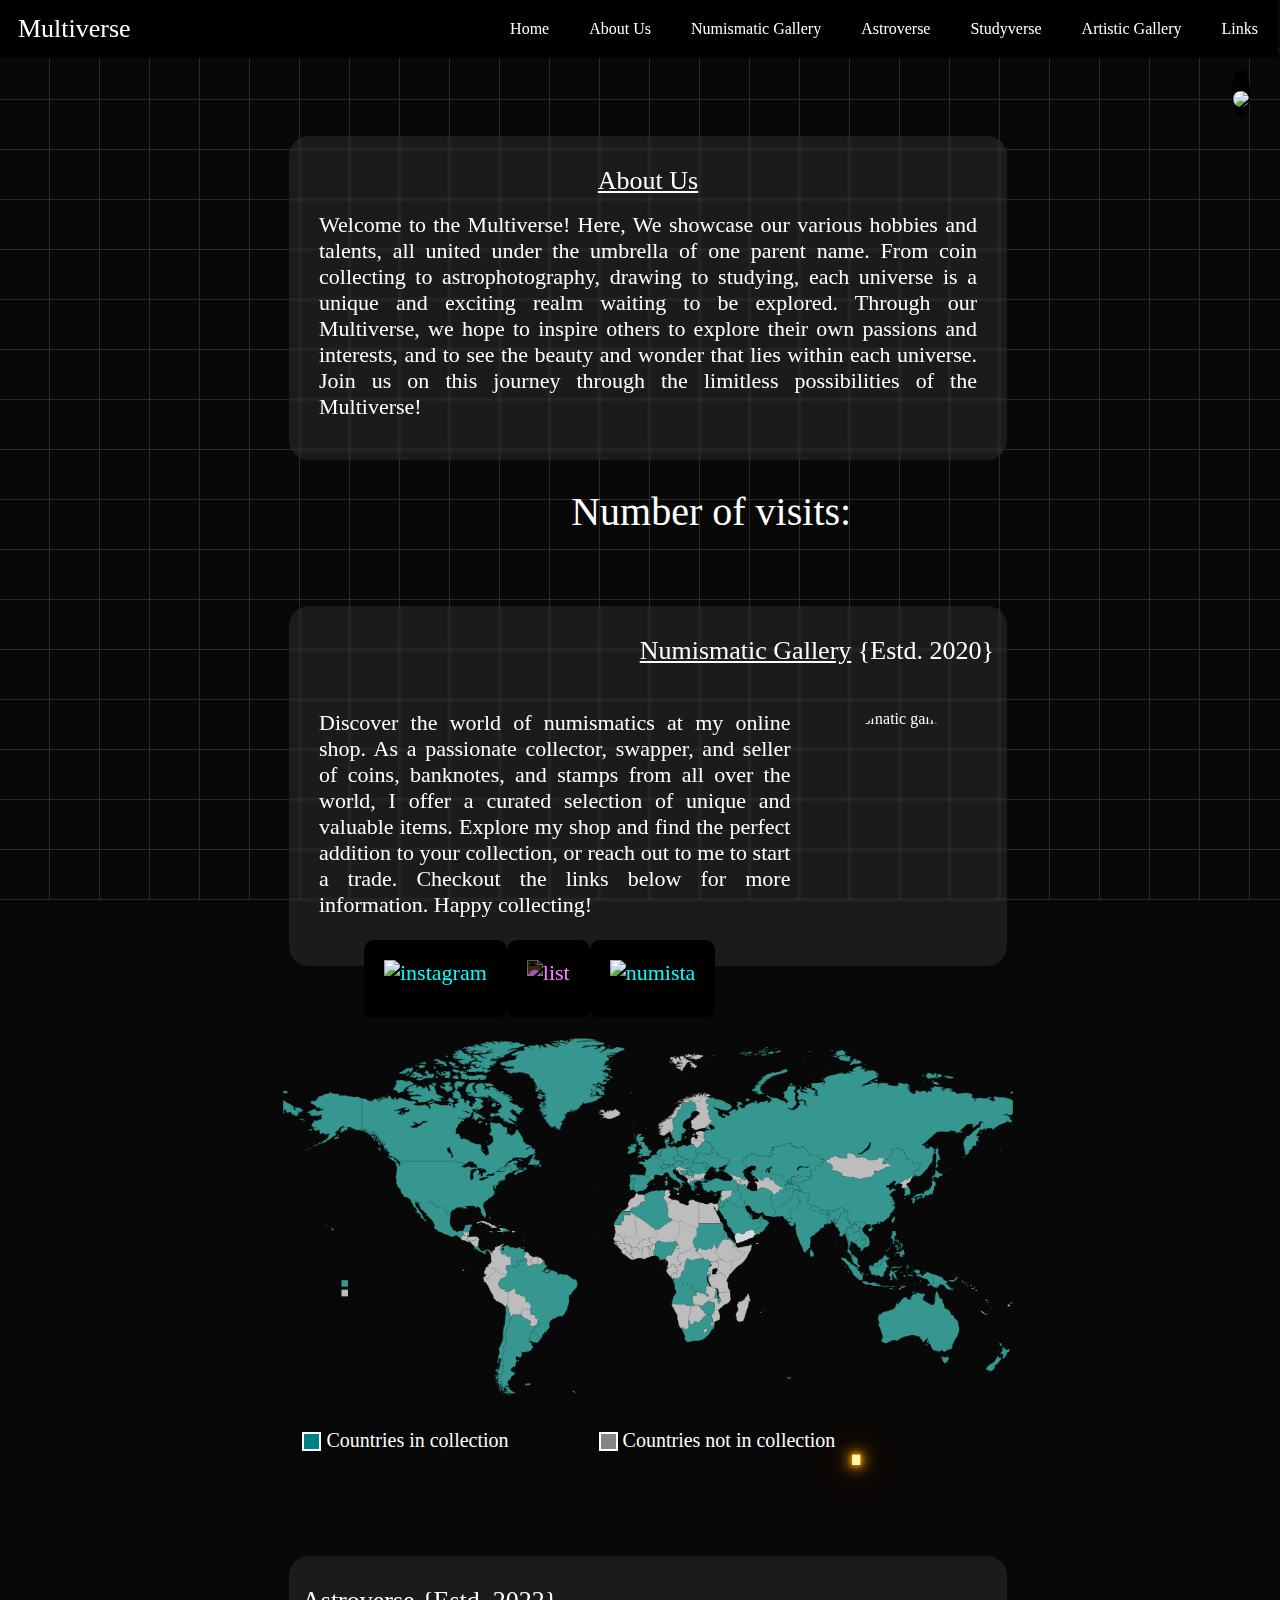
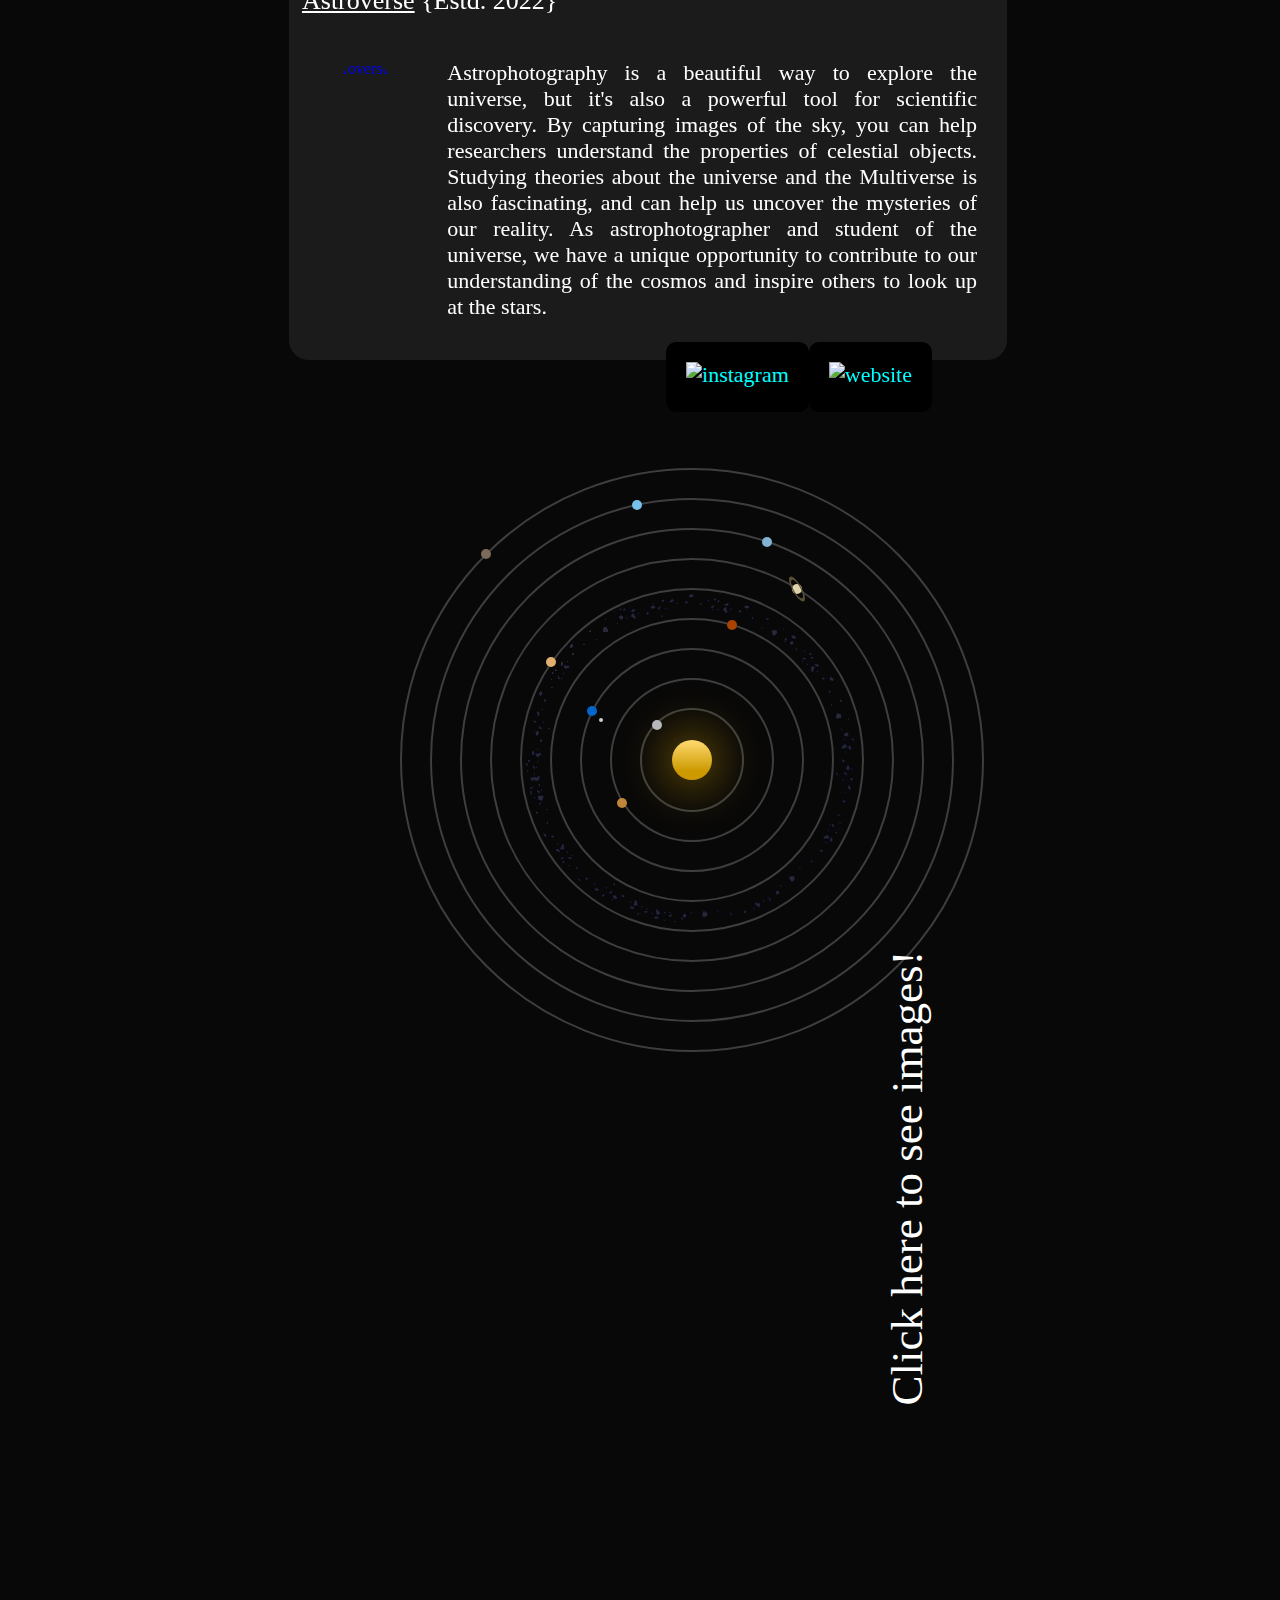
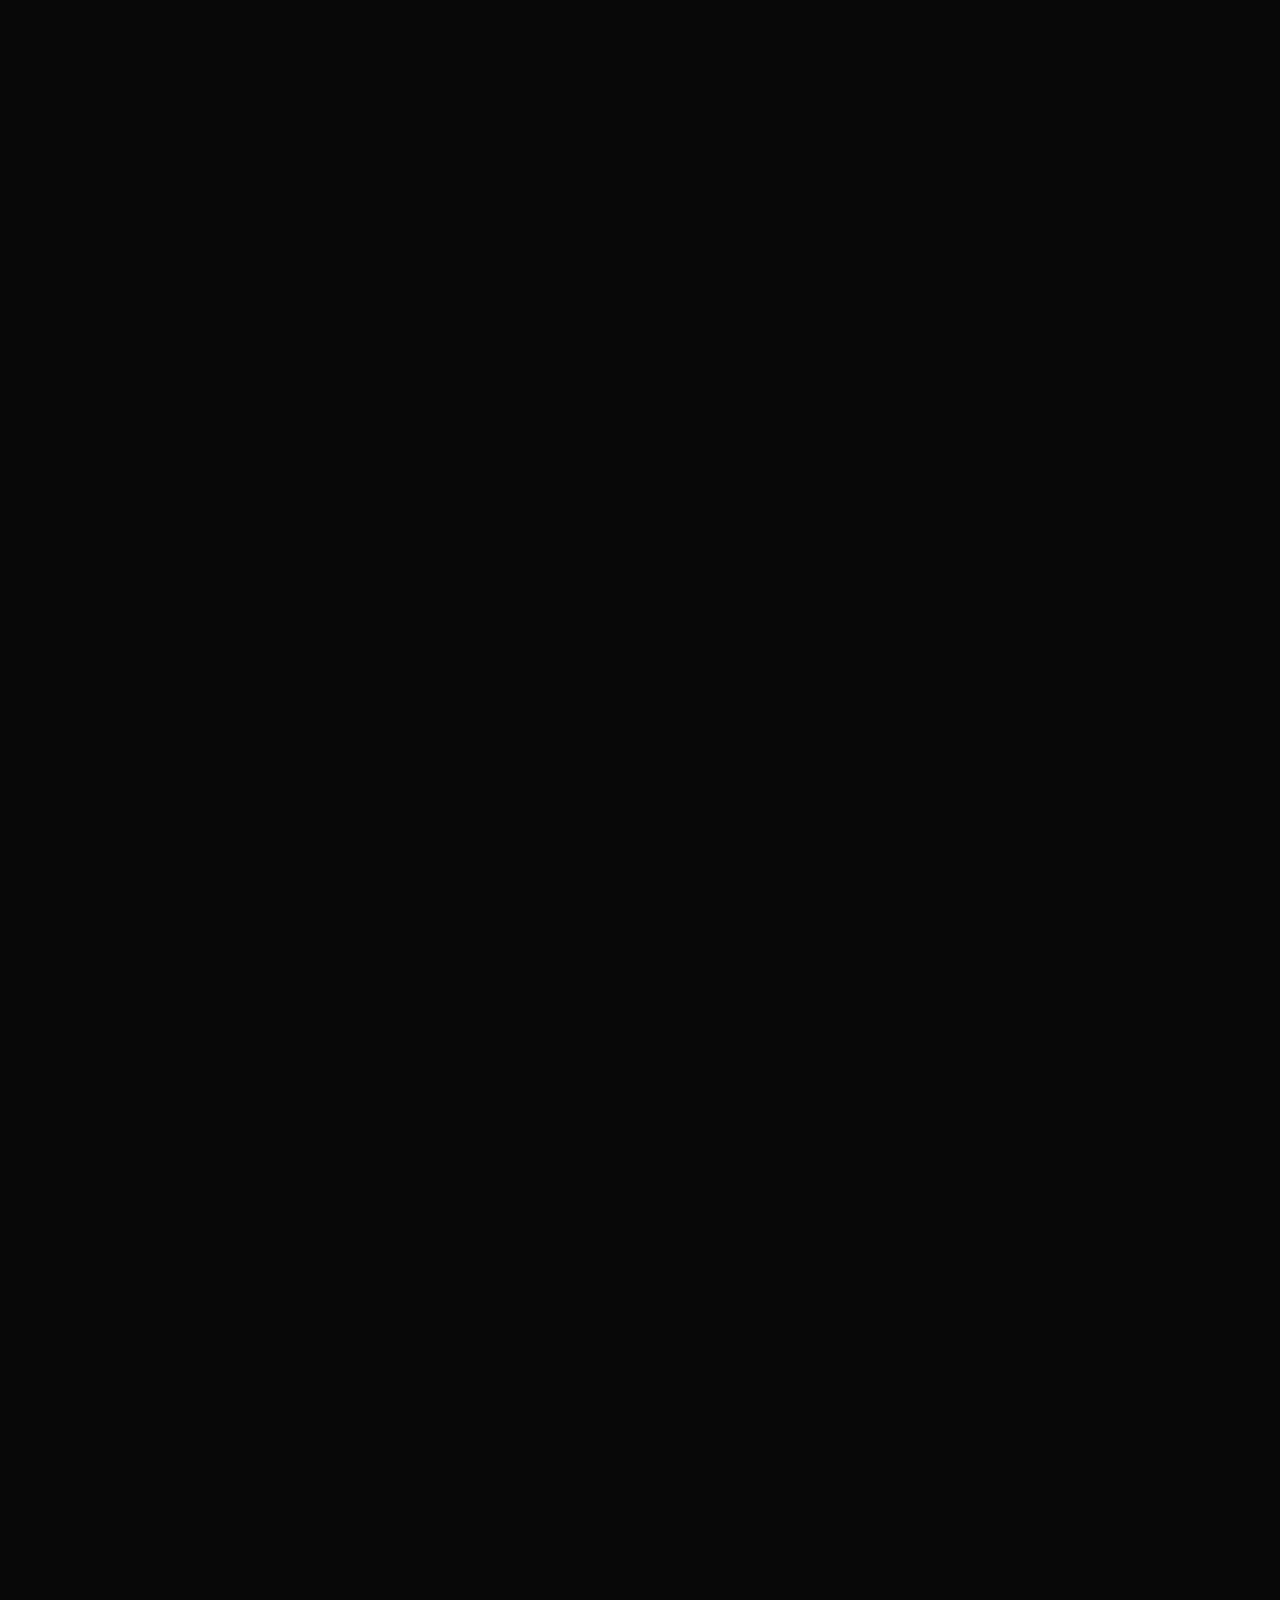
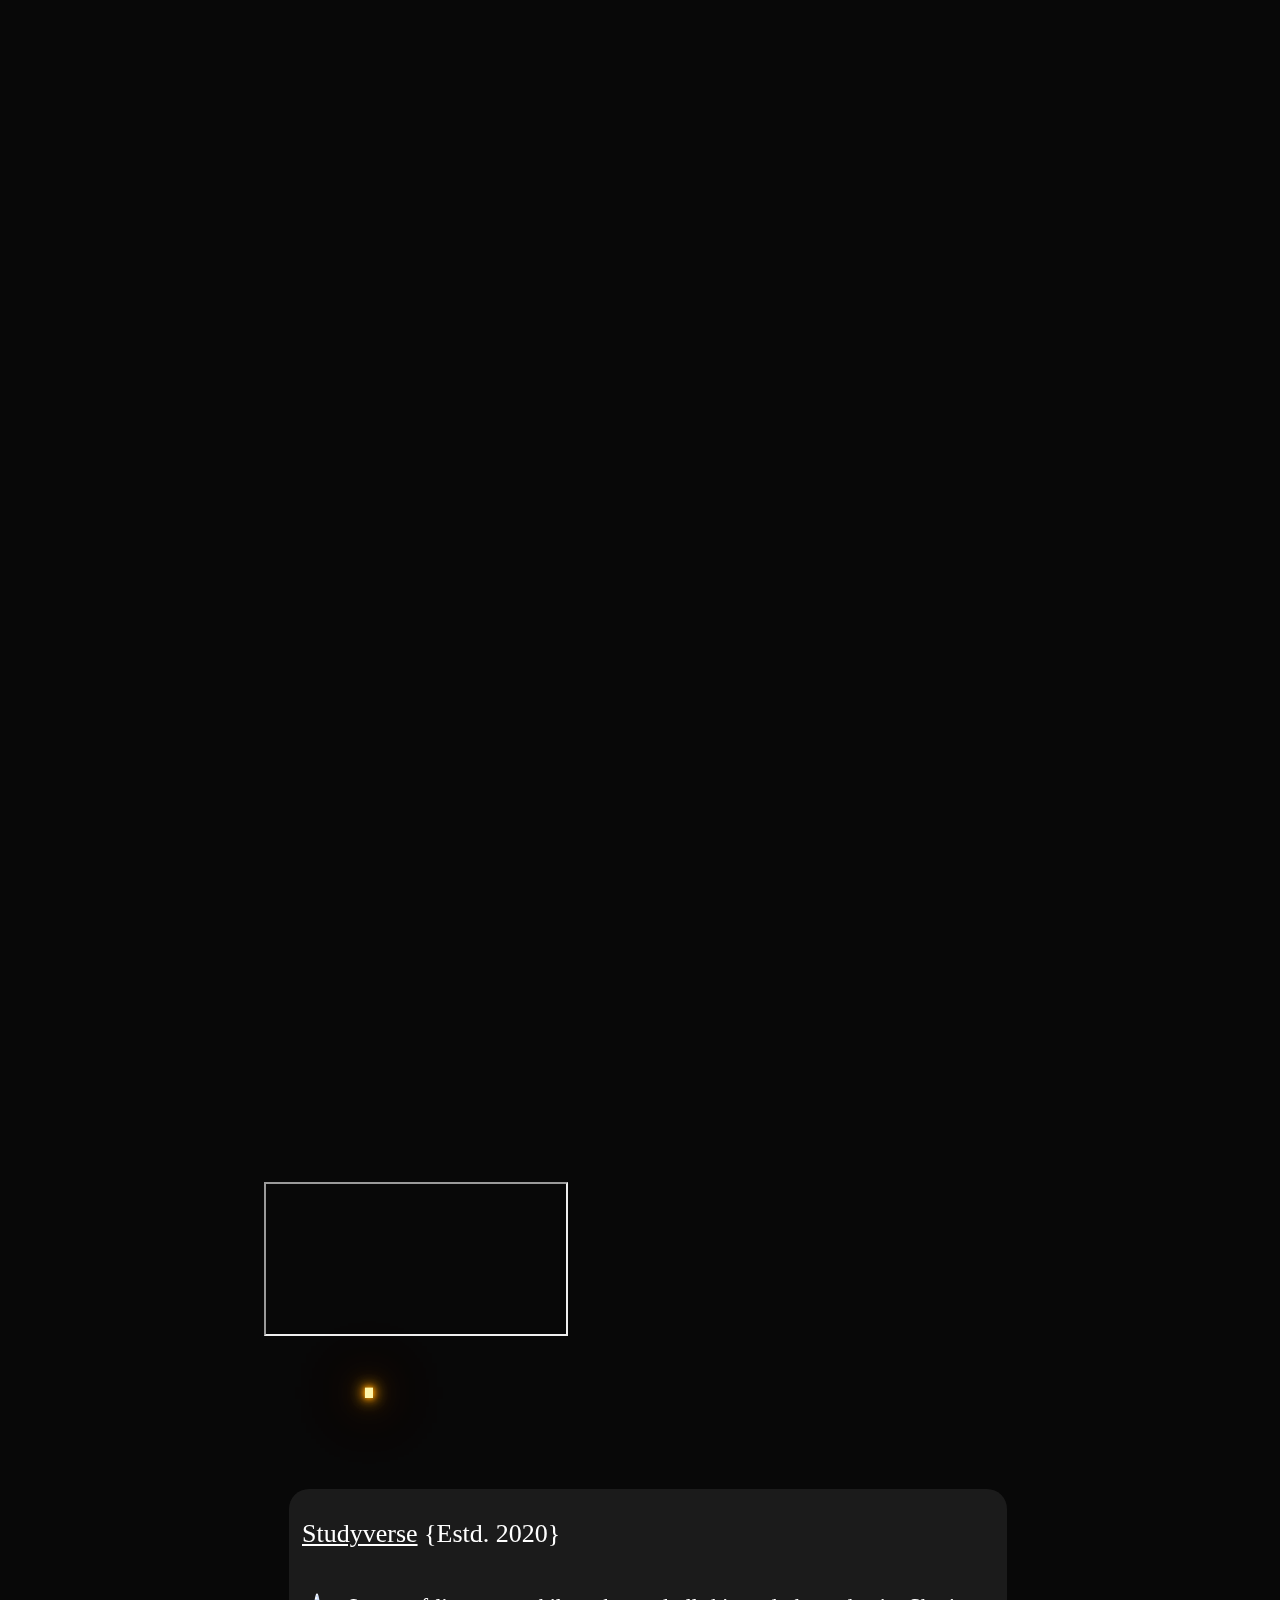
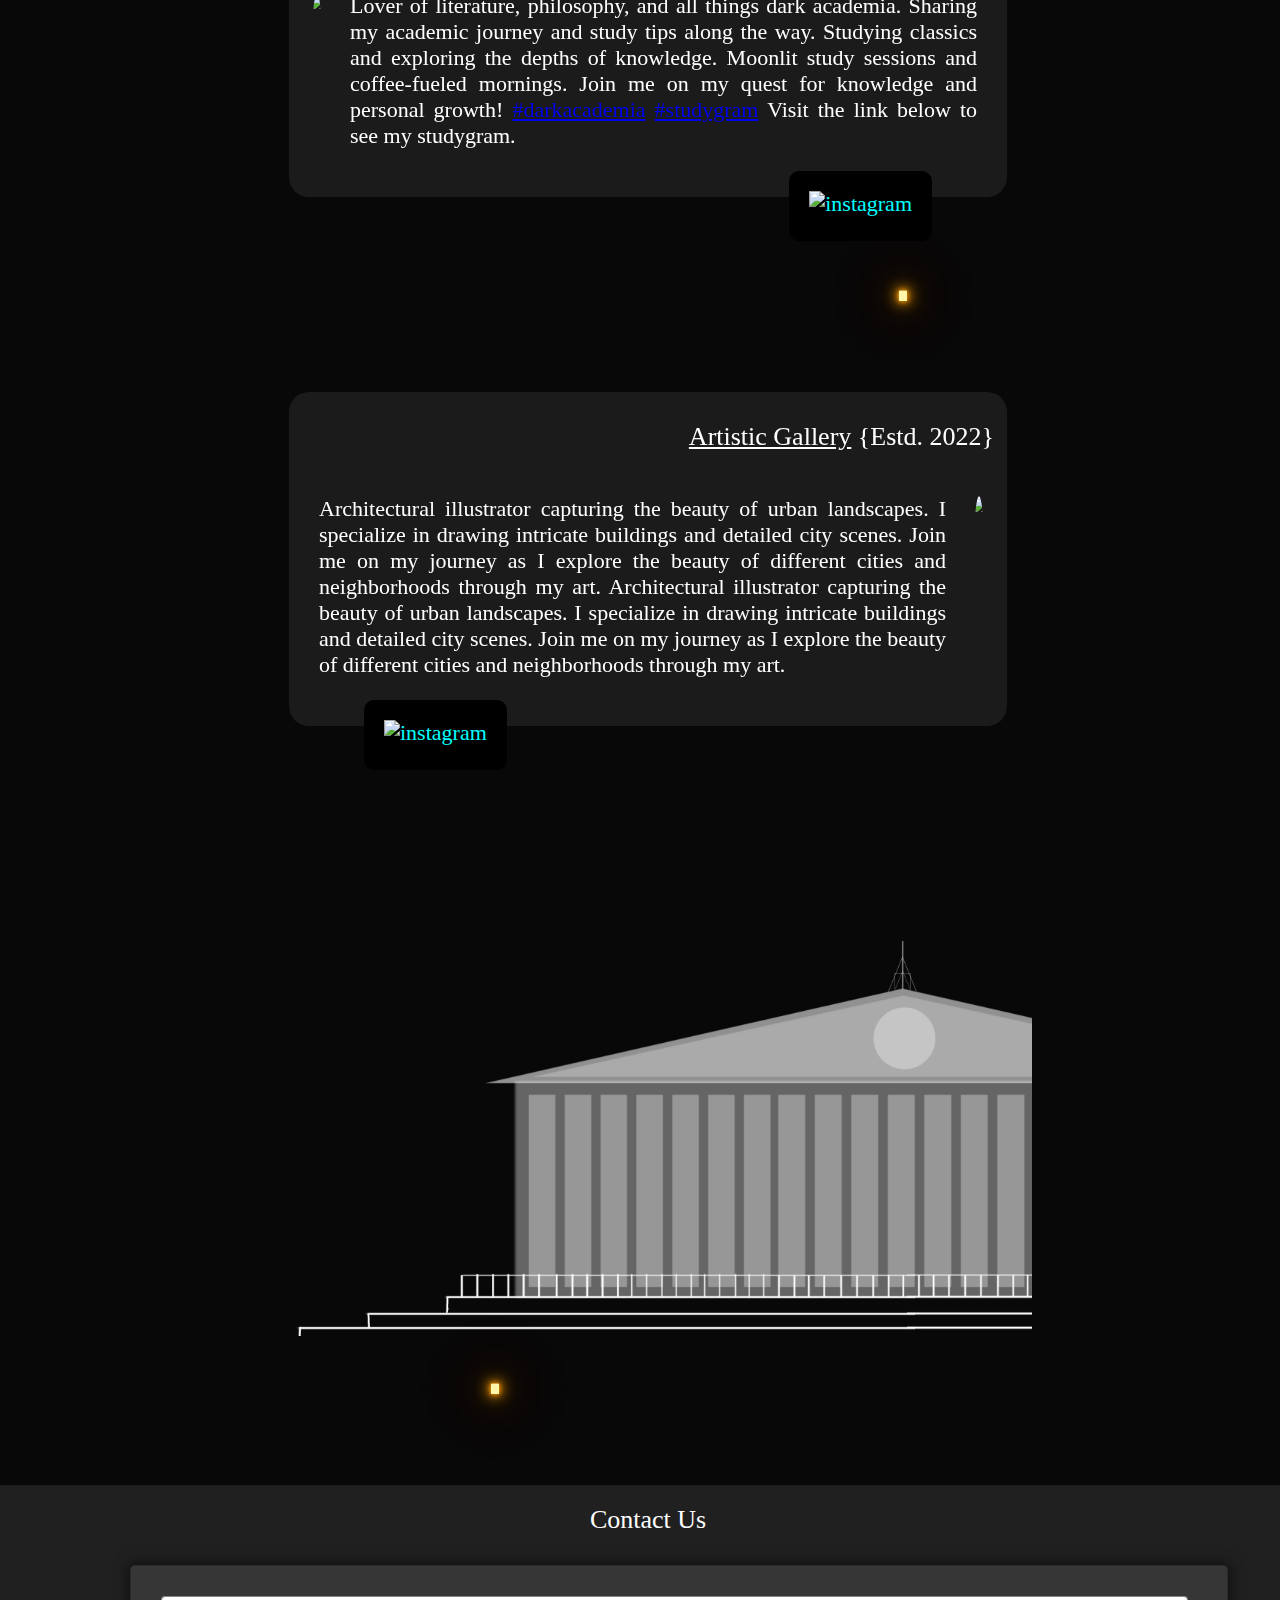
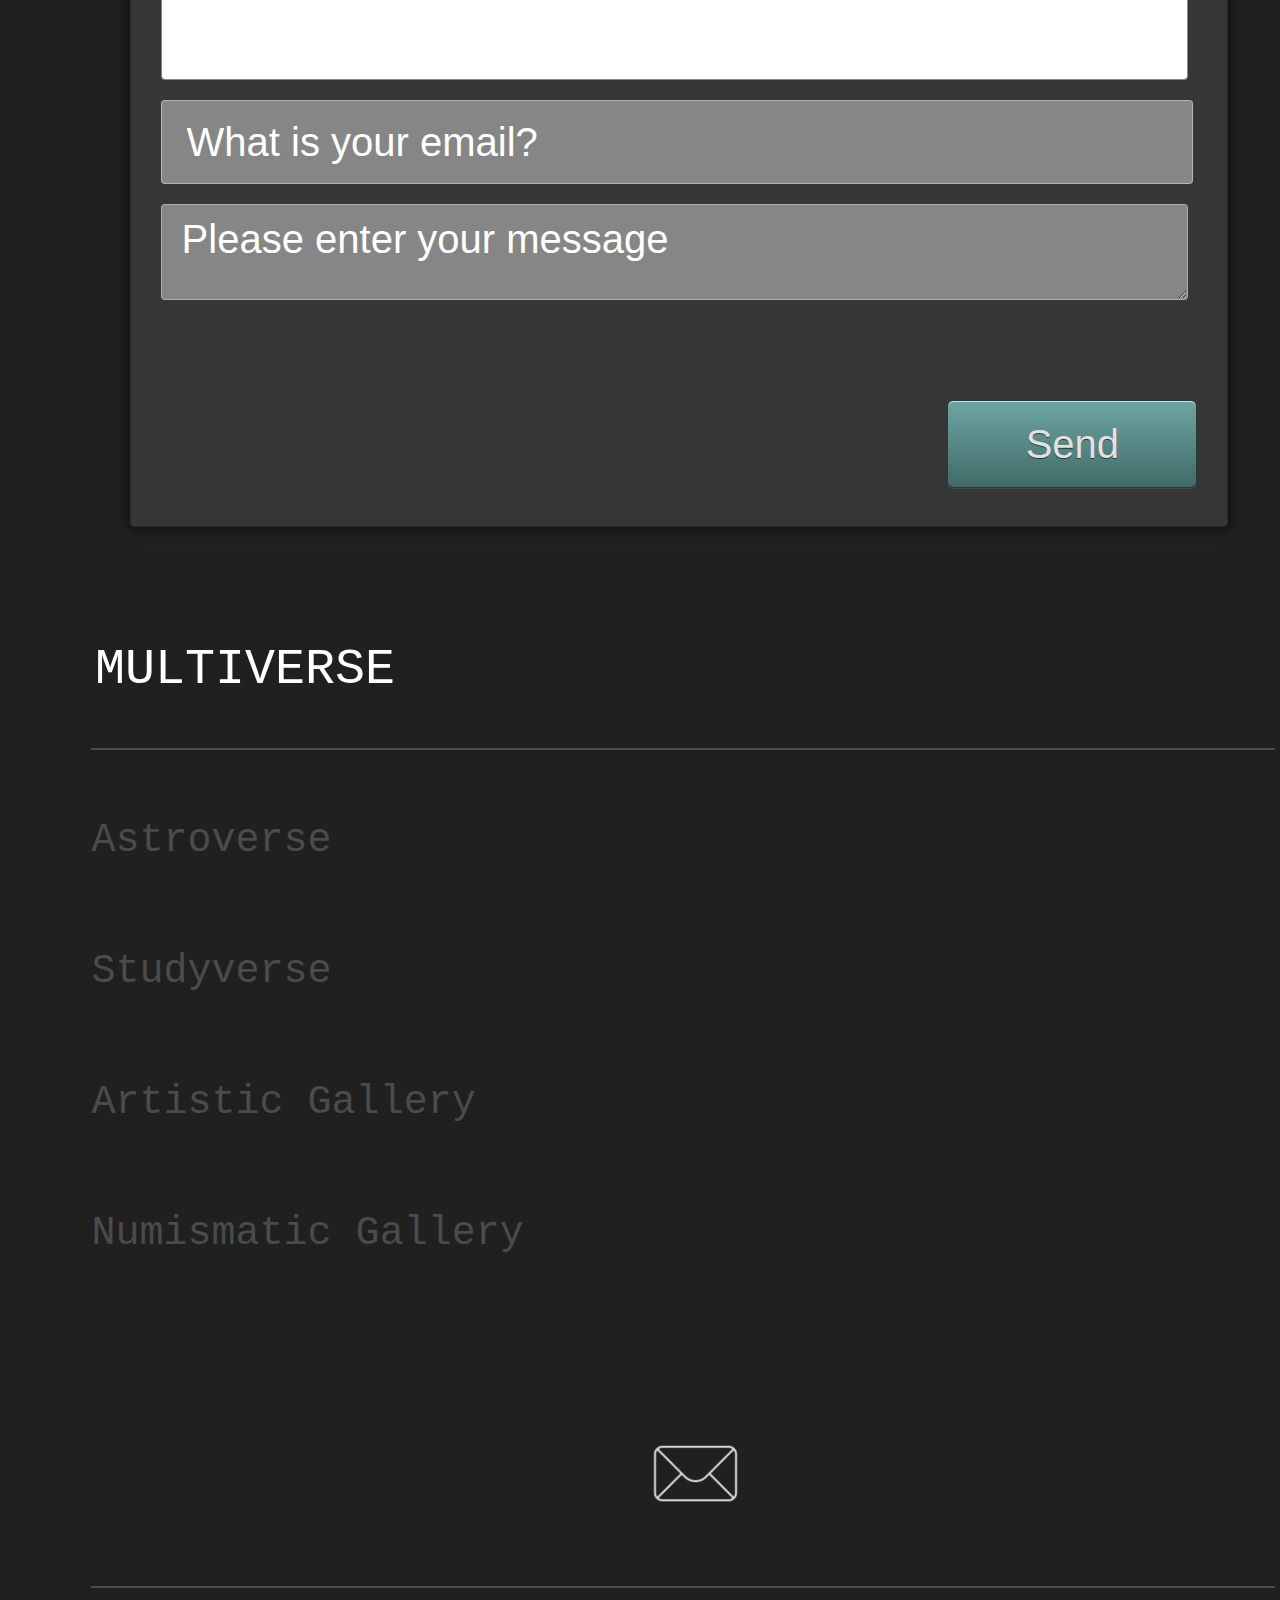
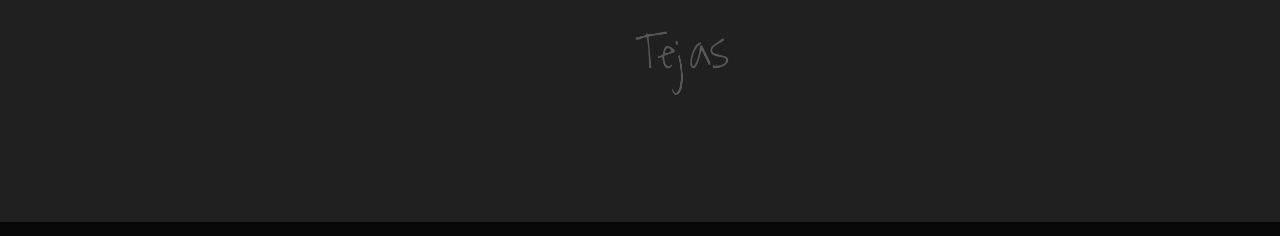
==== index.html @ c97de826 "Update index.html" ====
<!DOCTYPE html>
<html lang="en">

<head>
    <title>The Multiverse</title>
    <link href="style.css" rel="stylesheet" type="text/css" />
</head>
    
    <button onclick="topFunction()" id="myBtn" title="Go to top">△</button>
<body id="display">
            <header class="header-area">
        <div class="navbar-area">
          <div class="container">
            <nav class="site-navbar">
              <a href="https://tejas-gupta-7.github.io/multiverse/" class="site-logo">Multiverse</a>
              <ul>
                <li><a href="#home" id="first">Home</a></li>
                <li><a href="#about">About Us</a></li>
                <li><a href="#numis">Numismatic Gallery</a></li>
                <li><a href="#astro">Astroverse</a></li>
                <li><a href="#study">Studyverse</a></li>
                <li><a href="#art">Artistic Gallery</a></li>
                <li><a href="#links">Links</a></li>
              </ul>
              <button class="nav-toggler">
                <span></span>
              </button>
            </nav>
          </div>
        </div>
</header>
            <marquee class="plane" id="home">
                <pre><img src="https://www.comtechefdata.com/files/satellite-icon-white.png" class="iss" alt="iss" height="40px"></pre>
            </marquee>
             <button onclick="darkFunction()" id="night"><img src="moonicon.jpg" height="80px" style="border-radius:50%;" class="moon"></button>
             <button onclick="myFunction()" id="dark"><img src="sunicon.jpg" height="80px" style="border-radius:50%;" class="moon"></button>
        <div class="containerii">
<div class="glass" id="glass">
            <p><u>
                    <div class="aboutus" id="about"><br/>About Us</div>
                </u>
            </p>
            <div class="text">
                <div class="about">
                    <p>Welcome to the Multiverse! Here, We showcase our various hobbies and talents,
                        all united under the umbrella of one parent name. From coin collecting to 
                        astrophotography, drawing to studying, each universe is a unique and exciting
                        realm waiting to be explored. Through our Multiverse, we hope to inspire others 
                        to explore their own passions and interests, and to see the beauty and wonder 
                        that lies within each universe. Join us on this journey through the limitless
                        possibilities of the Multiverse!
                        </p>
                </div>
            </div>
            <br/>
                </div>
            <br/>
            <div class="counter">
            Number of visits:&nbsp;&nbsp;&nbsp;&nbsp;<script type='text/javascript' src='https://www.freevisitorcounters.com/auth.php?id=a348668905f1612a8c99d9db243eed5f3b649a45'></script>
            <script type="text/javascript" src="https://www.freevisitorcounters.com/en/home/counter/1029622/t/5"></script>
        </div>
            <br/>
            <br/>
            <br/><br/>
            <br/>
            <br/>
            <div class="glass" id="glass1">
            <div class="headright" id="numis">
                <p><u><br/>Numismatic Gallery</u> {Estd. 2020}&nbsp;&nbsp;</p>
            </div>
            <br />
            <img src="numismaticgallerycircle.jpg" alt="numismatic gallery logo" class="imgright"
                style="float:right" height=150;>
            <div class="text">
                <p>Discover the world of numismatics at my online shop. As a passionate collector,
                    swapper, and seller of coins, banknotes, and stamps from all over the world, 
                    I offer a curated selection of unique and valuable items. Explore my shop and
                    find the perfect addition to your collection, or reach out to me to start a 
                    trade. Checkout the links below for more information. Happy collecting!
                    </p>
                <div class="contact" id="scalemargin">
                <div class="instagram">
                <a href="https://instagram.com/numismatic_gallery_?igshid=YmMyMTA2M2Y="
                        style="color:cyan"><img src="insta.png" alt="instagram" style="float:left" height=70; id="icon"></a>
                </div>
                    <div class="excel">
                <a href="countrieslist.xlsx"
                        style="color:green"><img src="cells.png" alt="list" style="float:left" height=70; class="cells" id="icon"></a>
                </div>
                    
                <div class="numista">
                <a href="https://en.numista.com/echanges/profil.php?id=239231" style="color:cyan">
                        <img src="numista.png" alt="numista" style="float:left" height=70; id="icon"></a></div>
                    
                   
                    <br/>
                    <br/><br/>
                </div>
<br/>
            </div>
            </div>
            
                <img src="worldmap.png" alt="world map" class="center" id="world_map" width="95%";>
            <div class="scale">
            <div class="square1"></div>
                <p class="scaletext" id="country">&nbsp;Countries in collection</p>
            <div class="square"></div>
                <p class="scaletext" id="country2">&nbsp;Countries not in collection</p>
        </div>
           
            <div class="barricade">
                    <pre>.</pre>
                </div>
            <div class="glass" id="glass2">
            <div class="headleft" id="astro">
                <p><br/>&nbsp;&nbsp;<u>Astroverse</u> {Estd. 2022}</p>
            </div>
            <br />
            <a href="https://tejas-gupta-7.github.io/Astroverse/"><img src="Picsart_22-12-07_05-11-41-800.jpg" alt="astroverse logo" class="imgleft"
                                                                       style="float:left" height=150;></a>
            <div class="text">
                <p>Astrophotography is a beautiful way to explore the universe, but it's 
                    also a powerful tool for scientific discovery. By capturing images of
                    the sky, you can help researchers understand the properties of celestial
                    objects. Studying theories about the universe and the Multiverse is also 
                    fascinating, and can help us uncover the mysteries of our reality. As 
                    astrophotographer and student of the universe, we have a unique opportunity
                    to contribute to our understanding of the cosmos and inspire others to look up at the stars.
                    </p>
                <div class="contact-right">
                <div class="instagram">
<a href="https://www.instagram.com/astroverse___/" style="color:cyan"><img src="insta.png" alt="instagram" style="float:left" height=70; id="icon"></a>
                </div>
                <div class="web">
<a href="https://tejas-gupta-7.github.io/Astroverse/" style="color:cyan"><img src="web.jpg" alt="website" style="float:left" height=70; id="icon"></a><br/>
                </div>
                </div>
                </div>
                <br/>
            </div>
<br/>
            <section class="clearfix" id="ss">

                <ul class="solarsystem">
                    <li onclick="https://tejas-gupta-7.github.io/Astroverse/" class="sun"><a href="https://tejas-gupta-7.github.io/Astroverse/"><span>Sun</span></a></li>
                    <li class="mercury"><a href="#mercury"><span>Mercury</span></a></li>
                    <li class="venus"><a href="#venus"><span>Venus</span></a></li>
                    <li class="earth"><a href="#earth"><span>Earth<span class="moon"> &amp; Moon</span></span></a></li>
                    <li class="mars"><a href="#mars"><span>Mars</span></a></li>
                    <li class="asteroids_meteorids"><span>Asteroids &amp; Meteorids</span></li>
                    <li class="jupiter"><a href="#jupiter"><span>Jupiter</span></a></li>
                    <li class="saturn"><a href="#saturn"><span>Saturn &amp; <span class="ring">Ring</span></span></a>
                    </li>
                    <li class="uranus"><a href="#uranus"><span>Uranus</span></a></li>
                    <li class="neptune"><a href="#neptune"><span>Neptune</span></a></li>
                    <li class="pluto"><a href="#pluto"><span>Pluto</span></a></li>
                </ul>
            </section>
            
            <div class="xop-section">
        <ul class="xop-grid">
          <li>
            <a href="https://tejas-gupta-7.github.io/Astroverse/" style="color:white; text-decoration:none; font-family:'Times New Roman', Times, serif;">
            <div id="astroimage" class="xop-box xop-img-1  xop-info">
              
                <p id="imgtext" style="color:white; text-decoration:none; font-family:'Times New Roman', Times, serif;">Click here to see images!</p>
             
            </div>
        </a>
          </li>
          </ul>
          </div>
            <iframe src="https://tejas-gupta-7.github.io/Astroverse/" class="website"></iframe>
            
                        <div class="barricade">
                    <pre>  .</pre>
                </div>
            <div class="studyverse">
<div class="glass" id="glass4">
            <div class="headleft" id="study">
                <p><br/>&nbsp;&nbsp;<u>Studyverse</u> {Estd. 2020}</p>
            </div>
            <br />
            <img src="studyverse.jpg" class="imgleft" style="float:left" height=160;>
            <div class="text">
                <p>Lover of literature, philosophy, and all things dark academia. 
                    Sharing my academic journey and study tips along the way. Studying
                    classics and exploring the depths of knowledge. Moonlit study sessions
                    and coffee-fueled mornings. Join me on my quest for knowledge and personal
                    growth! <a href="https://www.instagram.com/explore/tags/darkacademia/">#darkacademia</a>
                    <a href="https://www.instagram.com/explore/tags/studygram/"> #studygram</a> 
                    Visit the link below to see my studygram.
                   </p>
<div class="contact-right">
                <div class="instagram">
                <a href="https://www.instagram.com/studyverse___/" style="color:cyan"><img src="insta.png" alt="instagram" style="float:left" height=70; id="icon"></a>
    </div></div><br/></div>
            </div>
            </div>
            <br /><br />
             <div class="barricade">
                    <pre style="padding-left:75%"> .</pre>
                </div>
            
             <div class="glass" id="glass3">
            <div class="headright" id="art">
                <p><u><br/>Artistic Gallery</u> {Estd. 2022}&nbsp;&nbsp;</p>
            </div>
            <br />
            <img src="artisticticgallerycircle.jpg" class="imgright" style="float:right"
                height=190;>
            <div class="text">
                <p>Architectural illustrator capturing the beauty of urban landscapes.
                    I specialize in drawing intricate buildings and detailed city scenes.
                    Join me on my journey as I explore the beauty of different cities and
                    neighborhoods through my art. Architectural illustrator capturing the 
                    beauty of urban landscapes. I specialize in drawing intricate buildings
                    and detailed city scenes. Join me on my journey as I explore the beauty
                    of different cities and neighborhoods through my art.
                   </p>
                <div class="contact">
                <div class="instagram">

                <a href="https://instagram.com/artistic._gallery_?igshid=YmMyMTA2M2Y="
                        style="color:cyan"><img src="insta.png" alt="instagram" style="float:left" height=70; id="icon">
                </a>
                </div>
                    </div>
                <br/>
            </div>
            </div>
<div class="horizontal">
    <img src="IMG_20230607_043934.png" class="art" id="building">
            <img src="IMG_20230302_234141.jpg" class="art">
            <img src="stamp1.png" class="art">
            <img src="IMG_20230302_234256.jpg" class="art">
            <img src="stamp (1).png" class="art">
            <img src="IMG_20230302_234406.jpg" class="art">
        </div>
           
            
            

                <div class="barricade">
                    <pre>     .</pre>
                </div>
           
            
            
         <div class="end" id="links">
             <div class="contactus"><br/>Contact Us</div>
             <form>
            <input name="name" placeholder="What is your name?" class="Name" required />
            <input name="emailaddress" placeholder="What is your email?" class="email" type="email" required />
            <textarea rows="4" cols="50" name="subject" placeholder="Please enter your message" class="message"
                required></textarea>
            <input name="submit" class="btn" type="submit" value="Send" />
        </form>
             <br/><br/>
    <p><a href="https://tejas-gupta-7.github.io/multiverse/" class="multiverse" style="color:rgb(255, 255, 255); margin-bottom:20px; margin-top:30px; margin-left:10%;">MULTIVERSE</a></p>
             <div class="link">
           
                 <hr width="90%" color="#4b4b4b">
                 <br/>
             <p class="link"><a href="https://www.instagram.com/astroverse___/" class="colour" style="font-size:40px;">Astroverse</a></p>
                 <br/>
             <p class="link"><a href="https://www.instagram.com/studyverse___/" class="colour" style="font-size:40px;">Studyverse</a></p>
                 <br/>
             <p class="link"><a href="https://instagram.com/artistic._gallery_?igshid=YmMyMTA2M2Y=" class="colour" style="font-size:40px;">Artistic Gallery</a></p>
                 <br/>
             <p class="link"><a href="https://instagram.com/numismatic_gallery_?igshid=YmMyMTA2M2Y=" class="colour" style="font-size:40px;">Numismatic Gallery</a></p>
                 <br/>
                 <pre color="grey" style="text-align: center; padding-top: 2%; font-size:30px;"><a href="mailto: multiverse.letter@gmail.com"><img src="letter.webp" class="letter" height="115px" style="margin-top: 4%; margin-bottom:5px; margin-left: 2%; filter:invert(1);"></a></pre>
        <hr color="#4b4b4b" width="90%">
        <div class="policy" style="text-align:center; font-size:35px; margin-top: 20px;">
            <div class="sign"><p><a href="https://tejas-gupta-7.github.io/links/" style="color:grey"><img src="Picsart_23-04-28_04-19-23-805.png" id="sign"></a>
            </p></div>
        </div>
             </div></div>
            </div>
        </div>
<script src="index.js"></script>

</body>

</html>
---- style.css ----
html {
    scroll-padding-top: 290px;
    scroll-behavior: smooth;
    height: 100%;
    width: 100%;
}

body {
    color: white;
    font-size: 16px;
    font-family: Perpetua,Baskerville,Big Caslon,Palatino Linotype,Palatino,URW Palladio L,Nimbus Roman No9 L,serif; 
    display: flex;
    flex-direction: column;
    background: rgb(8,8,8);
    background-image: linear-gradient(to right, transparent 49px, rgba(65, 65, 65, 0.607) 1px),
        linear-gradient(to bottom, transparent 49px, rgba(65, 65, 65, 0.605) 1px);
    background-size: 50px 50px;
    background-attachment: fixed;
    overflow-x:hidden;
    height: 100%;
    width: 100%;
     font-weight: 50;
    transition:5s;
}


a:hover{
  color:#00000000;
}
a:active{
  color:#00000000;
}


.multiverselink{
  text-decoration:none;
  color:white;
}


.wrapper{
    position: fixed;
    inset: 0;
    z-index: 9998;
    background-color: black;
    display: grid;
    place-items:center;
    transition: opacity 1s,visibility 1s;
}

.fade{
    opacity: 0;
    visibility: hidden;
}

::selection{
    color:#000;
    background: #00808071;
}    

.glass{
    margin-left: 25px;
    margin-right: 25px;
    margin-top: 10px;
    border-radius: 40px;
    background-color: rgba(200,200,200, 0.1);
    -webkit-backdrop-filter: blur(1px);
    backdrop-filter: blur(1px);
    margin-bottom: 10px;
    z-index:-999;
}

*{
    margin-top: 0;
}


#dark {
    position: fixed; /* Fixed/sticky position */
    top: 42px; /* Place the button at the bottom of the page */
    right: 30px; /* Place the button 30px from the right */
    z-index: 99; /* Make sure it does not overlap */
    border: none; /* Remove borders */
    outline: none; /* Remove outline */
    background-color: black; /* Set a background color */
    color: yellow; /* Text color */
    cursor: pointer; /* Add a mouse pointer on hover */
    padding: 1px; /* Some padding */
    border-radius: 50%; /* Rounded corners */
    font-size: 70px; /* Increase font size */
    transition-duration: 0.4s;
  }
  
  #night:hover {
    background: #f2befa;
    color: black;
    box-shadow: 0 0 50px #f2befa,
        0 0 25px #f2befa,
        0 0 50px #f2befa,
        0 0 200px #f2befa;
  }

#night {
    position: fixed; /* Fixed/sticky position */
    top: 42px; /* Place the button at the bottom of the page */
    right: 30px; /* Place the button 30px from the right */
    z-index: 99; /* Make sure it does not overlap */
    border: none; /* Remove borders */
    outline: none; /* Remove outline */
    background-color: black; /* Set a background color */
    color: yellow; /* Text color */
    cursor: pointer; /* Add a mouse pointer on hover */
    padding: 1px; /* Some padding */
    border-radius: 50%; /* Rounded corners */
    font-size: 70px; /* Increase font size */
    transition-duration: 0.4s;
  }
  
  #dark:hover {
    background:yellow;
    color: black;
    box-shadow: 0 0 50px yellow,
        0 0 25px yellow,
        0 0 50px yellow,
        0 0 200px yellow;
  }

#myBtn {
    display: none; /* Hidden by default */
    position: fixed; /* Fixed/sticky position */
    bottom: 20px; /* Place the button at the bottom of the page */
    right: 20px; /* Place the button 30px from the right */
    z-index: 99; /* Make sure it does not overlap */
    border: none; /* Remove borders */
    outline: none; /* Remove outline */
    background-color: black; /* Set a background color */
    color: cyan; /* Text color */
    cursor: pointer; /* Add a mouse pointer on hover */
    padding-bottom: 20px; /* Some padding */
    padding-left: 20px;
    padding-right: 20px;
    padding-top: 0px;
    border-radius: 10px; /* Rounded corners */
    font-size: 100px; /* Increase font size */
    transition-duration: 0.3s;
  }
  
  #myBtn:hover {
    background: #03e9f4;
    color: #050801;
    box-shadow: 0 0 50px #03e9f4,
        0 0 25px #03e9f4,
        0 0 50px #03e9f4,
        0 0 200px #03e9f4;
  }


.center {
    z-index:1;
    display: block;
    margin-top: 45px;
    margin-left: auto;
    margin-right: auto;
    opacity: 1;
    position: relative;
}

.aboutus {
    margin-top:0px;
    text-align: center;
    font-size:50px;
}
.contactus {
    font-family:'Times New Roman', Times, serif;
    padding-bottom:30px;
    margin-top:-50px;
    text-align: center;
    font-size:50px;
}

.headleft {
    text-align: left;
    font-size:50px;
}

.headright {
    text-align: right;
    font-size:50px;
}


.about{
    margin-top:10px;
    margin-left: 0px;
    margin-right: 0px;
    font-size:45px;
}

.heading>text{
    margin-left: 10px;
}

.text {
    text-align: justify;
    font-size: 45px;
    margin-left: 30px;
    margin-right: 30px;
    z-index: 3;
}

.imgleft {
    padding-left:5px;
    padding-right:5px;
    height:300px;
    margin-right: 20px;
    margin-bottom: 20px;
    margin-left: 15px;
    border-radius:50%;
}

.imgright {
    padding-left:5px;
    padding-right:5px;
    height:300px;
    margin-left: 20px;
    margin-bottom: 20px;
    margin-right: 15px;
    border-radius:50%;
}


.contact {
    
    margin-left:5px;
    margin-right:5px;
    display: flex;
    float: left;
    padding-left: 40px;
}

.contact-right {
    
    margin-left:5px;
    margin-right:5px;
    display: flex;
    float: right;
    padding-right: 40px;
}

form {
    margin-left: 12.5%;
    margin-right: auto;
    width: 75%;
    height: 500px;
    padding: 30px;
    border: 1px solid rgba(0, 0, 0, .2);
    -moz-border-radius: 5px;
    -webkit-border-radius: 5px;
    border-radius: 5px;
    -moz-background-clip: padding;
    -webkit-background-clip: padding-box;
    background-clip: padding-box;
    background: rgba(76, 76, 76, 0.5);
    -moz-box-shadow: 0 0 13px 3px rgba(0, 0, 0, .5);
    -webkit-box-shadow: 0 0 13px 3px rgba(0, 0, 0, .5);
    box-shadow: 0 0 13px 3px rgba(0, 0, 0, .5);
    overflow: hidden;
}

textarea {
    background: rgba(255, 255, 255, 0.4) url(http://luismruiz.com/img/gemicon_message.png) no-repeat scroll 16px 16px;
    width: 95%;
    height: 80px;
    border: 1px solid rgba(255, 255, 255, .6);
    -moz-border-radius: 4px;
    -webkit-border-radius: 4px;
    border-radius: 4px;
    -moz-background-clip: padding;
    -webkit-background-clip: padding-box;
    background-clip: padding-box;
    display: block;
    font-family: 'Source Sans Pro', sans-serif;
    font-size: 40px;
    color: #fff;
    padding-left: 20px;
    padding-right: 20px;
    padding-top: 12px;
    /*margin-bottom: 20px;*/
    overflow: hidden;
}

input {
    width: 95%;
    height: 80px;
    border: 1px solid rgba(255, 255, 255, .4);
    -moz-border-radius: 4px;
    -webkit-border-radius: 4px;
    border-radius: 4px;
    -moz-background-clip: padding;
    -webkit-background-clip: padding-box;
    background-clip: padding-box;
    display: block;
    font-family: 'Source Sans Pro', sans-serif;
    font-size: 40px;
    color: #fff;
    padding-left: 20px;
    padding-right: 20px;
    margin-bottom: 20px;
}

input[type=submit] {
    cursor: pointer;
}

input.name {
    background: rgba(255, 255, 255, 0.4) url(http://luismruiz.com/img/gemicon_name.png) no-repeat scroll 16px 16px;
    padding-left: 25px;
}

input.email {
    background: rgba(255, 255, 255, 0.4) url(http://luismruiz.com/img/gemicon_email.png) no-repeat scroll 16px 20px;
    padding-left: 25px;
}

input.message {
    background: rgba(255, 255, 255, 0.4) url(http://luismruiz.com/img/gemicon_message.png) no-repeat scroll 16px 16px;
    padding-left: 25px;
}

::-webkit-input-placeholder {
    color: #fff;
}

:-moz-placeholder {
    color: #fff;
}

::-moz-placeholder {
    color: #fff;
}

:-ms-input-placeholder {
    color: #fff;
}

input:focus,
textarea:focus {
    background-color: rgba(0, 0, 0, 0.2);
    -moz-box-shadow: 0 0 5px 1px rgba(255, 255, 255, .5);
    -webkit-box-shadow: 0 0 5px 1px rgba(255, 255, 255, .5);
    box-shadow: 0 0 5px 1px rgba(255, 255, 255, .5);
    overflow: hidden;
}

.btn {
    margin-top:100px;
    width: 250px;
    height: 88px;
    -moz-border-radius: 4px;
    -webkit-border-radius: 4px;
    border-radius: 4px;
    float: right;
    border: 1px solid #253737;
    background: #416b68;
    background: -webkit-gradient(linear, left top, left bottom, from(#6da5a3), to(#416b68));
    background: -webkit-linear-gradient(top, #6da5a3, #416b68);
    background: -moz-linear-gradient(top, #6da5a3, #416b68);
    background: -ms-linear-gradient(top, #6da5a3, #416b68);
    background: -o-linear-gradient(top, #6da5a3, #416b68);
    background-image: -ms-linear-gradient(top, #6da5a3 0%, #416b68 100%);
    padding: 10.5px 21px;
    -webkit-border-radius: 6px;
    -moz-border-radius: 6px;
    border-radius: 6px;
    -webkit-box-shadow: rgba(255, 255, 255, 0.1) 0 1px 0, inset rgba(255, 255, 255, 0.7) 0 1px 0;
    -moz-box-shadow: rgba(255, 255, 255, 0.1) 0 1px 0, inset rgba(255, 255, 255, 0.7) 0 1px 0;
    box-shadow: rgba(255, 255, 255, 0.1) 0 1px 0, inset rgba(255, 255, 255, 0.7) 0 1px 0;
    text-shadow: #333333 0 1px 0;
    color: #e1e1e1;
}

.btn:hover {
    border: 1px solid #253737;
    text-shadow: #333333 0 1px 0;
    background: #416b68;
    background: -webkit-gradient(linear, left top, left bottom, from(#77b2b0), to(#416b68));
    background: -webkit-linear-gradient(top, #77b2b0, #416b68);
    background: -moz-linear-gradient(top, #77b2b0, #416b68);
    background: -ms-linear-gradient(top, #77b2b0, #416b68);
    background: -o-linear-gradient(top, #77b2b0, #416b68);
    background-image: -ms-linear-gradient(top, #77b2b0 0%, #416b68 100%);
    color: #fff;
}

.btn:active {
    margin-top: 97px;
    text-shadow: #333333 0 -1px 0;
    border: 1px solid #253737;
    background: #6da5a3;
    background: -webkit-gradient(linear, left top, left bottom, from(#416b68), to(#416b68));
    background: -webkit-linear-gradient(top, #416b68, #609391);
    background: -moz-linear-gradient(top, #416b68, #6da5a3);
    background: -ms-linear-gradient(top, #416b68, #6da5a3);
    background: -o-linear-gradient(top, #416b68, #6da5a3);
    background-image: -ms-linear-gradient(top, #416b68 0%, #6da5a3 100%);
    color: #fff;
    -webkit-box-shadow: rgba(255, 255, 255, 0) 0 1px 0, inset rgba(255, 255, 255, 0.7) 0 1px 0;
    -moz-box-shadow: rgba(255, 255, 255, 0) 0 1px 0, inset rgba(255, 255, 255, 0.7) 0 1px 0;
    box-shadow: rgba(255, 255, 255, 0) 0 1px 0, inset rgba(255, 255, 255, 0.7) 0 1px 0;
}

.links>ul {
    text-decoration: none;
    list-style: none;
    list-style-type: none;
    white-space: nowrap;
    overflow: hidden;
    text-overflow: clip;
}


@import url("https://fonts.googleapis.com/css?family=PT+Sans+Narrow");



/* Solar System Styles */

.clearfix {
    z-index: 1;
    margin-left: -7%;
    transition:10s;
    margin-top:50px;
}

.solarsystem {
    z-index: 1;
}

ul.solarsystem {
    position: relative;
    height: 640px;
    list-style: none;
    -webkit-transition: all 0.09s ease-in;
    -moz-transition: all 0.09s ease-in;
    -o-transition: all 0.09s ease-in;
    transition: all 0.09s ease-in;
    overflow: hidden;
}

ul.solarsystem li {
    text-indent: -9999px;
    display: block;
    position: absolute;
    border: 2px solid #ffffff38;
    /*    opacity: 0.7;*/
}

ul.solarsystem li span {
    display: block;
    position: absolute;
    width: 10px;
    height: 10px;
    -webkit-border-radius: 5px;
    -moz-border-radius: 5px;
    border-radius: 5px;
}

ul.solarsystem li.active {
    border-color: #aa4200;
}

ul.solarsystem li.active.sun,
ul.solarsystem li.active span {
    -webkit-transform: scale(1.3);
    -moz-transform: scale(1.3);
    -o-transform: scale(1.3);
    transform: scale(1.3);
}

ul.solarsystem li.active.sun span,
ul.solarsystem li.active.earth .moon {
    border: none;
    -webkit-box-shadow: none;
    -moz-box-shadow: none;
    box-shadow: none;
}

ul.solarsystem li.sun {
    width: 40px;
    height: 40px;
    -webkit-border-radius: 20px;
    -moz-border-radius: 20px;
    border-radius: 20px;
    background: #fc3;
    background-image: -webkit-gradient(linear,
            left bottom,
            left top,
            color-stop(0.22, rgb(204, 153, 0)),
            color-stop(1, rgb(255, 219, 112)));
    background-image: -moz-linear-gradient(center bottom,
            rgb(204, 153, 0) 22%,
            rgb(255, 219, 112) 100%);
    top: 302px;
    left: 462px;
    border: none;
    -webkit-box-shadow: 0 0 50px #c90;
    -moz-box-shadow: 0 0 50px #c90;
    box-shadow: 0 0 50px #c90;
    z-index: 100;
    -webkit-transition: all 0.2s ease-in;
    -moz-transition: all 0.2s ease-in;
    -o-transition: all 0.2s ease-in;
    transition: all 0.2s ease-in;
}

ul.solarsystem li.sun span {
    width: 60px;
    height: 60px;
    -webkit-border-radius: 30px;
    -moz-border-radius: 30px;
    border-radius: 30px;
}

ul.solarsystem li.mercury {
    width: 100px;
    height: 100px;
    -webkit-border-radius: 52px;
    -moz-border-radius: 52px;
    border-radius: 52px;
    top: 270px;
    left: 430px;
    z-index: 99;
}

ul.solarsystem li.mercury span {
    background: #b6bac5;
    top: 10px;
    left: 10px;
}

ul.solarsystem li.venus {
    width: 160px;
    height: 160px;
    -webkit-border-radius: 82px;
    -moz-border-radius: 82px;
    border-radius: 82px;
    top: 240px;
    left: 400px;
    z-index: 98;
}

ul.solarsystem li.venus span {
    background: #bf8639;
    top: 118px;
    left: 5px;
}

ul.solarsystem li.earth {
    width: 220px;
    height: 220px;
    -webkit-border-radius: 112px;
    -moz-border-radius: 112px;
    border-radius: 112px;
    top: 210px;
    left: 370px;
    z-index: 97;
}

ul.solarsystem li.earth span {
    background: #06c;
    top: 56px;
    left: 5px;
}

ul.solarsystem li.earth span.moon {
    width: 4px;
    height: 4px;
    -webkit-border-radius: 2px;
    -moz-border-radius: 2px;
    border-radius: 2px;
    background: #ccc;
    top: 12px;
    left: 12px;
}

ul.solarsystem li.mars {
    width: 280px;
    height: 280px;
    -webkit-border-radius: 142px;
    -moz-border-radius: 142px;
    border-radius: 142px;
    top: 180px;
    left: 340px;
    z-index: 96;
}

ul.solarsystem li.mars span {
    background: #aa4200;
    top: 0px;
    left: 175px;
}

ul.solarsystem li.asteroids_meteorids {
    top: 155px;
    left: 315px;
    z-index: 1;
    background: url('asteroids_meteorids.png') no-repeat 0 0;
    width: 330px;
    height: 330px;
    -webkit-border-radius: 165px;
    -moz-border-radius: 165px;
    border-radius: 165px;
    border: none;
}

ul.solarsystem li.jupiter {
    width: 340px;
    height: 340px;
    -webkit-border-radius: 172px;
    -moz-border-radius: 172px;
    border-radius: 172px;
    top: 150px;
    left: 310px;
    z-index: 95;
}

ul.solarsystem li.jupiter span {
    background: #e0ae6f;
    top: 67px;
    left: 24px;
}

ul.solarsystem li.saturn {
    width: 400px;
    height: 400px;
    -webkit-border-radius: 202px;
    -moz-border-radius: 202px;
    border-radius: 202px;
    top: 120px;
    left: 280px;
    z-index: 94;
}

ul.solarsystem li.saturn span {
    background: #dfd3a9;
    top: 24px;
    left: 300px;
}

ul.solarsystem li.saturn span.ring {
    width: 12px;
    height: 12px;
    -webkit-border-radius: 8px;
    -moz-border-radius: 8px;
    border-radius: 8px;
    background: none;
    border: 2px solid #5a4e34;
    left: -3px;
    top: -3px;
    -webkit-transform: skewY(50deg);
    -moz-transform: skewY(50deg);
    -o-transform: skewY(50deg);
    transform: skewY(50deg);
}

ul.solarsystem li.uranus {
    width: 460px;
    height: 460px;
    -webkit-border-radius: 232px;
    -moz-border-radius: 232px;
    border-radius: 232px;
    top: 90px;
    left: 250px;
    z-index: 93;
}

ul.solarsystem li.uranus span {
    background: #82b3d1;
    top: 7px;
    left: 300px;
}

ul.solarsystem li.neptune {
    width: 520px;
    height: 520px;
    -webkit-border-radius: 262px;
    -moz-border-radius: 262px;
    border-radius: 262px;
    top: 60px;
    left: 220px;
    z-index: 92;
}

ul.solarsystem li.neptune span {
    background: #77c2ec;
    top: 0px;
    left: 200px;
}

ul.solarsystem li.pluto {
    width: 580px;
    height: 580px;
    -webkit-border-radius: 292px;
    -moz-border-radius: 292px;
    border-radius: 292px;
    top: 30px;
    left: 190px;
    z-index: 91;
}

ul.solarsystem li.pluto span {
    background: #7c6a5c;
    top: 79px;
    left: 79px;
}


/* CSS3 Animations */
ul.solarsystem li {
    -webkit-animation-iteration-count: infinite;
    -webkit-animation-timing-function: linear;
    -webkit-animation-name: orbit;

    -moz-animation-iteration-count: infinite;
    -moz-animation-timing-function: linear;
    -moz-animation-name: orbit;
}

ul.solarsystem li.earth span {
    -webkit-animation-iteration-count: infinite;
    -webkit-animation-timing-function: linear;
    -webkit-animation-name: moon;

    -moz-animation-iteration-count: infinite;
    -moz-animation-timing-function: linear;
    -moz-animation-name: moon;
}

ul.solarsystem li.mercury {
    -webkit-animation-duration: 2.41s;
    -moz-animation-duration: 2.41s;
}

ul.solarsystem li.venus {
    -webkit-animation-duration: 6.16s;
    -moz-animation-duration: 6.15s;
}

ul.solarsystem li.earth {
    -webkit-animation-duration: 10s;
    -moz-animation-duration: 10s;
}

ul.solarsystem li.earth span {
    -webkit-animation-duration: 0.748s;
    -moz-animation-duration: 0.748s;
}

ul.solarsystem li.mars {
    -webkit-animation-duration: 18.8s;
    -moz-animation-duration: 18.8s;
}

ul.solarsystem li.asteroids_meteorids {
    -webkit-animation-duration: 45s;
    -moz-animation-duration: 45s;
}

ul.solarsystem li.jupiter {
    -webkit-animation-duration: 119s;
    -moz-animation-duration: 119s;
}

ul.solarsystem li.saturn {
    -webkit-animation-duration: 294s;
    -moz-animation-duration: 294s;
}

ul.solarsystem li.uranus {
    -webkit-animation-duration: 837s;
    -moz-animation-duration: 837s;
}

ul.solarsystem li.neptune {
    -webkit-animation-duration: 1637s;
    -moz-animation-duration: 1637s;
}

ul.solarsystem li.pluto {
    -webkit-animation-duration: 2479s;
    -moz-animation-duration: 2479s;
}

@-webkit-keyframes orbit {
    from {
        -webkit-transform: rotate(0deg)
    }

    to {
        -webkit-transform: rotate(360deg)
    }
}

@-webkit-keyframes moon {
    from {
        -webkit-transform: rotate(0deg)
    }

    to {
        -webkit-transform: rotate(360deg)
    }
}

@-moz-keyframes orbit {
    from {
        -moz-transform: rotate(0deg)
    }

    to {
        -moz-transform: rotate(360deg)
    }
}

@-moz-keyframes moon {
    from {
        -moz-transform: rotate(0deg)
    }

    to {
        -moz-transform: rotate(360deg)
    }
}

/*ul.solarsystem:hover li {-webkit-animation-play-state: paused;} */

.lot {
    animation: blinker 1.5s linear infinite;
}

@keyframes blinker {
    50% {
        opacity: 0;
    }
}



.barricade {
    font-size: 70px;
    text-shadow: 0 0 5px #ffa500, 0 0 15px #ffa500, 0 0 20px #ffa500, 0 0 40px #ffa500, 0 0 60px #ff0000, 0 0 10px #ff8d00, 0 0 98px #ff0000;
    color: #fff6a9;
    animation: blink 10s infinite;
    -webkit-animation: blink 5s infinite;
}

@-webkit-keyframes blink {

    20%,
    24%,
    55% {
        color: #111;
        text-shadow: none;
    }

    0%,
    19%,
    21%,
    23%,
    25%,
    54%,
    56%,
    100% {
        text-shadow: 0 0 5px #ffa500, 0 0 15px #ffa500, 0 0 20px #ffa500, 0 0 40px #ffa500, 0 0 60px #ff0000, 0 0 10px #ff8d00, 0 0 98px #ff0000;
        color: #fff6a9;
    }
}

@keyframes blink {

    20%,
    24%,
    55% {
        color: #111;
        text-shadow: none;
    }

    0%,
    19%,
    21%,
    23%,
    25%,
    54%,
    56%,
    100% {
        text-shadow: 0 0 5px #ffa500, 0 0 15px #ffa500, 0 0 20px #ffa500, 0 0 40px #ffa500, 0 0 60px #ff0000, 0 0 10px #ff8d00, 0 0 98px #ff0000;
        color: #fff6a9;
    }
}

.flight {
    z-index: -20;
}

.plane {
    margin-top: 265px;
    font-size: 60px;
    z-index: 0;

}

.iss {
    z-index: 3;
}

.gap {
    margin: 0;
    padding: 0;
    z-index: 1;
}

.last{
    background-color:#000;
    margin-left: -100%;
    margin-right:-100%;
}

.instagram {
    background-color: black; /* Set a background color */
    color: cyan; /* Text color */
    cursor: pointer; /* Add a mouse pointer on hover */
    padding: 20px; /* Some padding */
    border-radius: 10px;
    max-width: fit-content;
    max-height:110px;
  }
  
  .instagram:hover {
    background: #ff0066;
    box-shadow: 0 0 50px #ff0066,
        0 0 25px #ff0066,
        0 0 50px #ff0066,
        0 0 200px #ff0066;
  }

  .mail {
    background-color: black; /* Set a background color */
    color: cyan; /* Text color */
    cursor: pointer; /* Add a mouse pointer on hover */
    padding: 20px; /* Some padding */
    border-radius: 10px;
    max-width: fit-content;
      max-height:110px;
  }
  
  .mail:hover {
    background: red;
    box-shadow: 0 0 50px red,
        0 0 25px red,
        0 0 50px red,
        0 0 200px red;
  }

  .linkedin {
    background-color: black;
    cursor: pointer; /* Add a mouse pointer on hover */
    padding: 20px; /* Some padding */
    border-radius: 10px;
    max-width: fit-content;
      max-height:110px;
  }
  
  .linkedin:hover {
    background: blue;
    box-shadow: 0 0 50px blue,
        0 0 25px blue,
        0 0 50px blue,
        0 0 200px blue;
  }

  .whatsapp {
    background-color: black; /* Set a background color */
    cursor: pointer; /* Add a mouse pointer on hover */
    padding: 20px; /* Some padding */
    border-radius: 10px;
    max-width: fit-content;
      max-height:110px;
  }
  
  .whatsapp:hover {
    background: green;
    box-shadow: 0 0 50px green,
        0 0 25px green,
        0 0 50px green,
        0 0 200px green;
  }

.github {
    background-color: black; /* Set a background color */
    cursor: pointer; /* Add a mouse pointer on hover */
    padding: 20px; /* Some padding */
    border-radius: 10px;
    max-width: fit-content;
    max-height:110px;
  }
  
  .github:hover {
    background: #6600ff;
    box-shadow: 0 0 50px #6600ff,
        0 0 25px #6600ff,
        0 0 50px #6600ff,
        0 0 200px #6600ff;
  }

.numista {
    background-color: black; /* Set a background color */
    cursor: pointer; /* Add a mouse pointer on hover */
    padding: 20px; /* Some padding */
    border-radius: 10px;
    max-width: fit-content;
    max-height:110px;
  }
  
  .numista:hover {
    background: #9999ff;
    box-shadow: 0 0 50px #9999ff,
        0 0 25px #9999ff,
        0 0 50px #9999ff,
        0 0 200px #9999ff;
  }

.web {
    background-color: black; /* Set a background color */
    color: cyan; /* Text color */
    cursor: pointer; /* Add a mouse pointer on hover */
    padding: 20px; /* Some padding */
    border-radius: 10px;
    max-width: fit-content;
    max-height:110px;
  }
  
  .web:hover {
    background: #008080;
    box-shadow: 0 0 50px #008080,
        0 0 25px #008080,
        0 0 50px #008080,
        0 0 200px #008080;
  }

.excel {
    background-color: black; /* Set a background color */
    color: green; /* Text color */
    cursor: pointer; /* Add a mouse pointer on hover */
    padding: 20px; /* Some padding */
    border-radius: 10px;
    max-width: fit-content;
    max-height:110px;
  }
  
  .excel:hover {
    background: #017012;
    box-shadow: 0 0 50px #017012,
        0 0 25px #017012,
        0 0 50px #017012,
        0 0 200px #017012;
  }




/*=======================================================*/

  header{
    position: fixed;
    z-index: 10000;
      margin-left:-10px;
  }
  /* navbar regular css start */
  .navbar-area {
    background: rgba(0,0,0,0.6);
      backdrop-filter: blur(7px);
  }
  .site-navbar {
    display: flex;
    justify-content: space-between;
    align-items: center;
      backdrop-filter: blur(7px);
  }
  a.site-logo {
    font-size: 26px;
    font-weight: 300;
    color: #fff;
    text-decoration: none;
    margin-left: 20px;
  }
.header-area{
        width: 100%;
    }
  .site-navbar ul {
    margin: 0;
    padding: 0;
    list-style: none;
    display: flex;
      backdrop-filter: blur(7px);
  }
  .site-navbar ul li a {
    color: #fff;
    padding: 20px;
    display: block;
    text-decoration: none;
  }
  .site-navbar ul li a:hover {
    background: rgba(255,255,255,0.1);
  }
  /* navbar regular css end */
  
  
  /* nav-toggler css start */
  .nav-toggler {
    border: #00000000;
    padding: 5px;
    background-color: transparent;
    cursor: pointer;
    height: 39px;
    display: none;
  }
  .nav-toggler span, 
  .nav-toggler span:before, 
  .nav-toggler span:after {
    width: 28px;
    height: 3px;
    background-color: #fff;
    display: block;
    transition: .3s;
  }
  .nav-toggler span:before {
    content: '';
    transform: translateY(-21px);
  }
  .nav-toggler span:after {
    content: '';
    transform: translateY(16px);
  }
  .nav-toggler.toggler-open span {
    background-color: transparent;
  }
  .nav-toggler.toggler-open span:before {
    transform: translateY(0px) rotate(45deg);
  }
  .nav-toggler.toggler-open span:after {
    transform: translateY(-3px) rotate(-45deg);
  }
  /* nav-toggler css start */
  
  /* mobile breakpoint start */
  @media screen and (max-width: 1111px) {
      a.site-logo {
    font-size: 100px;
          padding-top:20px;
          padding-left:20px;
      padding-bottom:20px;
      }
      
      #first{
      margin-top:120px;
      }
    .header-area{
        width: 100%;
    }
    .container {
      width: 100%;
    }
    /* navbar css for mobile start */
    .nav-toggler{
      display: block;
      position: absolute;
        top:42px;
      right: 165px;
        height:80px;
    }
        .nav-toggler span, 
  .nav-toggler span:before, 
  .nav-toggler span:after {
    width: 65px;
    height: 7px;
    background-color: #fff;
    display: block;
    transition: .3s;
  }
    .site-navbar {
      min-height: 60px;
    }
    .site-navbar ul {
        margin-top:110px;
      position: absolute;
      width: 100%;
      height: calc(100vh - 0px);
      left: 0;
      top: 50px;
      flex-direction: column;
      align-items: center;
      background-color: rgba(0,0,0,0.8);
      backdrop-filter: blur(7px);
      max-height: 0;
      overflow: hidden;
      transition: 0.3s;
    }
    .site-navbar ul li {
      width: 100%;
      text-align: center;
    }
    .site-navbar ul li a {
      padding: 25px;
        font-size:50px;
        margin-top:70px;
    }
    .site-navbar ul li a:hover {
      background-color: rgba(255,255,255,.1);
    }
    .site-navbar ul.open {
      min-height: 1500%;
      overflow: visible;
    }  
    /* navbar css for mobile end */
  }
  /* mobile breakpoint end */


  
  .heading img{
    display: block;
    margin-left: auto;
    margin-right: auto;
    opacity: 0.174;
  }

  .inp{
    display: none;
  }




#astroimage {
    height: 380px;
    width: 220%;
    display: block;
  margin-left: 25%;
    margin-top:-3000px;
    transform: rotate(270deg);
  }
  
  #imgtext {
    font-family:Verdana, Geneva, Tahoma, sans-serif;
    font-size: 45px;
    color: white;
    text-align: center;
    margin-top:20%;
      text-decoration:none;
  }

.xop-section{
  max-width: 960px;
  margin: 0 auto;
  padding: 6% 2%;
}
.xop-grid{
  margin: 20px 0 0 0;
  padding: 0;
  list-style: none;
  display: block;
  text-align: center;
  width: 100%;
}
.xop-grid:after{
  clear: both;
}
.xop-grid::after, .xop-box::before{
  content: '';
  display: table;
}
.xop-grid li{
  width: 328px;
  height: 328px;
  display: inline-block;
  margin: 20px;
}
.xop-box{
  width: 100%;
  height: 100%;
  position: relative;
  cursor: pointer;
  border-radius: 30px;
  transition: 0.3s ease-in-out;
}
.xop-box:hover{
  transform: scale(1.02);
}
.xop-img-1{
  background-image:url('IMG_20230119_235518.jpg');
              background-position: center;
              background-size:cover;
              background-repeat: no-repeat;
}
.xop-imp{
  position: absolute;
  width: inherit;
  height: inherit;
}
.xop-info h3{
  font-family:'Pacifico',cursive;
  font-weight: 400;
  color: #fff;
  font-size: 42px;
  padding: 10px;
  margin: 0 30px;
  line-height: 1.5;
}
.xop-info p{
  font-family: 'Source Sans pro',sans-serif;
  color: #fff;
  font-size: 16px;
  text-align: justify;
  padding: 0 20px;
}
.xop-info a{
   text-decoration:  none;
}

.link{
    font-size:14px;
    line-height:55px;
  text-decoration: none;
  text-align: left;
    font-family:monospace;
    margin-left:5%;
}

.colour:hover{
  color:white;
}
.colour:active{
  color: white;
}

hr{
  margin-top: 10px;
  margin-bottom: 8px;
  color:rgb(25, 25, 25);
}
.end{
    color: white;
    font-family: 'Courier New', Courier, monospace;
    padding-top: 40px;
    padding-bottom: 70px;
    background-color: rgb(32,32,32);
    text-align: left;
    font-size: 50px;
    margin-left:-10px;
}

.end a{
  text-decoration: none;
}

.background{
    width:100%;
}

.containerii{
    width:119%;
}


.square1{
    margin-top: 3px;
    height: 25px;
    background-color: teal;
    width: 25px;
    border: 2px solid #ffff;
}
.square{
    margin-top: 3px;
    height: 25px;
    background-color:#858585;
    width: 25px;
    border: 2px solid #ffff;
    margin-left: 170px;
}
.scale{
    position:relative;
    display:flex;
    float: left;
    margin-left: 5%;
    margin-top: 22px;
    font-size:20px;
}

.scaletext{
    font-size:30px;
}


.cells{
    filter: invert(1);
}

.horizontal{
    margin-top: 110px;
        display: grid;
        grid-auto-flow: column;
        overflow-y: hidden;
        overscroll-behavior-x: contain;
        scroll-snap-type: x mandatory;
      }

.horizontal img {
    height: 800px;
    padding-left: 30px;
    padding-right:30px;
    scroll-snap-align: center;
        max-width: none;
        object-fit: contain;
        pointer-events: none;
      }


::-webkit-scrollbar{
    width: 0px;
}


@media(min-width:384px){
    .containerii{
    width:130%;
}
}


@media(min-width:1000px){

    html {
        scroll-padding-top: 130px;
    }
    
.aboutus {
    font-size:26px;
}
.contactus {
    font-size:26px;
}
.headleft {
    font-size:26px;
}
.headright {
    font-size:26px;
}
.about{
    font-size:22px;
}
.imgleft {
    height:80px;
}

.imgright {
    height:80px;
}

  .containerii{
    max-width:60%;
    padding-left: 20%;
      padding-right:20%;
  }

  #myBtn {
    padding-bottom: 7px; /* Some padding */
    padding-left: 7px;
    padding-right: 7px;
    padding-top: 7px;
    font-size: 50px; /* Increase font size */
  }

  .heading {
    padding-bottom:10px;
    padding-top:10px;
    font-size: 45px;
  }

  .navbar {
    margin-top: 75px;
  }

  .navbar ul li {
    font-size: 20px;
  }

  
#dark {
    top: 70px; /* Place the button at the bottom of the page */
    right: 30px; /* Place the button 30px from the right */
    padding: 1px; /* Some padding */
    font-size: 40px; /* Increase font size */
  }
  
#night {
    top: 70px; /* Place the button at the bottom of the page */
    right: 30px; /* Place the button 30px from the right */
    padding: 1px; /* Some padding */
    font-size: 40px; /* Increase font size */
  }
  
  .about{
    margin-top:3px;
  }

  .plane{
    margin-top: 120px;
    font-size: 0px;
    z-index: 0;
  }


  .moon{
    height: 50px;
  }

  .iss{
    height: 20px;
  }

  .scaletext{
    font-size: 20px;
  }

  .square1{
    height: 15px;
    width: 15px;
}
.square{
    height: 15px;
    width: 15px;
    margin-left: 90px;
}
    #icon{
    height: 30px;
    padding:0px; /* Some padding */
}
    
    .instagram:hover, .mail:hover, .linkedin:hover, .whatsapp:hover, .web:hover, .github:hover, .numista:hover, .excel:hover{
    transition-duration: 0.5s;
  }
    
    #myBtn:hover{
        transition-duration: 0.5s;
    }
    
    .end{
    width: 180%;
    margin-left: -40%;
  }
    .glass{
        border-radius:20px;
    }
    
    .horizontal img{
    height: 100px;
      }
    .text{
        font-size:22px;
    }
}


@media(min-width:600px){
    .imgleft{
        height: 230px;
      }
      .imgright{
        height: 230px;
      }
    
    .studyverse{
        margin-top:20px;
    }
    
    .horizontal img {
        height: 500px;
          }
}

@media(min-width:100px){
    .imgleft{
        height: 300px;
      }
      .imgright{
        height: 300px;
      }
}

.counter{
    display:flex;
    float:left;
    font-size:40px;
    margin-left:40%;
}
.letter:hover{
    filter:invert(0.4);
}
#sign{
    height: 70px;
    margin-top:20px;
}
#studyverse{
    position:absolute;
    margin-top:-100%;
}
.colour{
    color:rgb(75,75,75); 
}
.colour:hover{
    color:white;
}
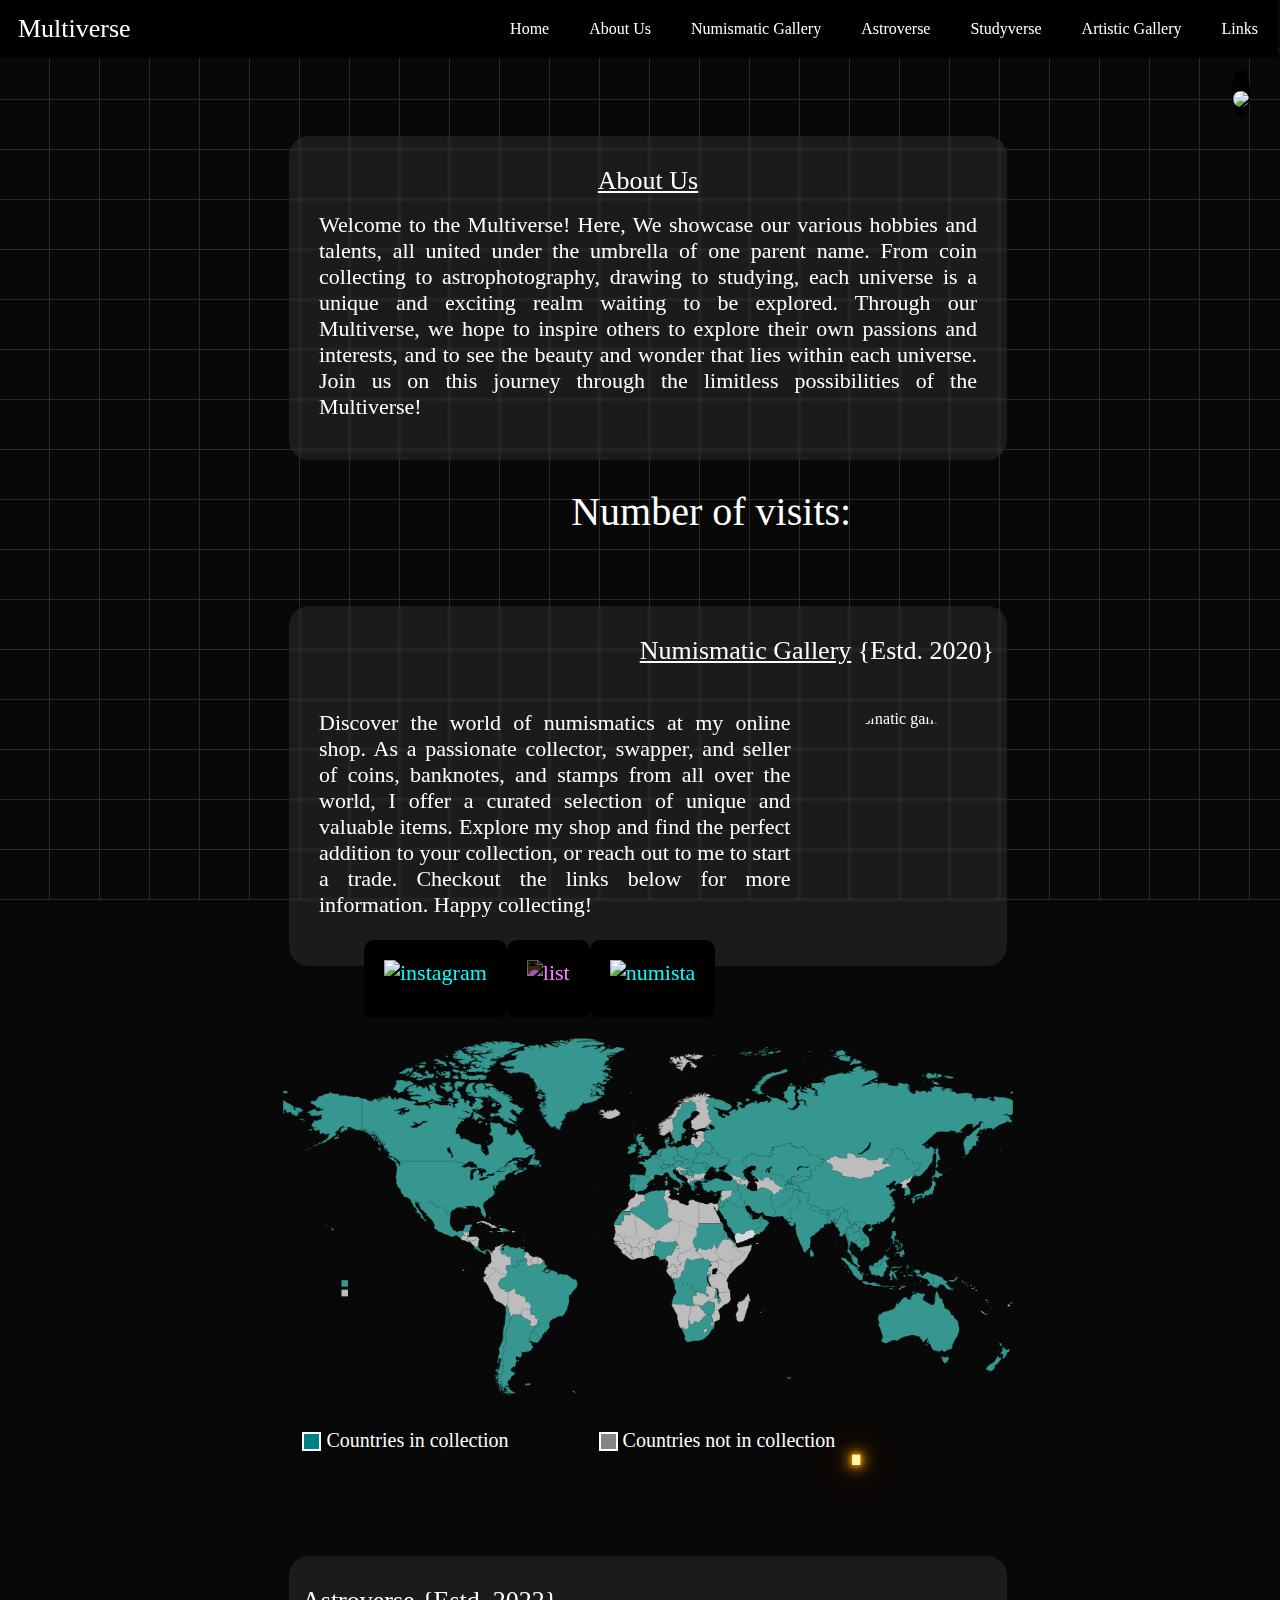
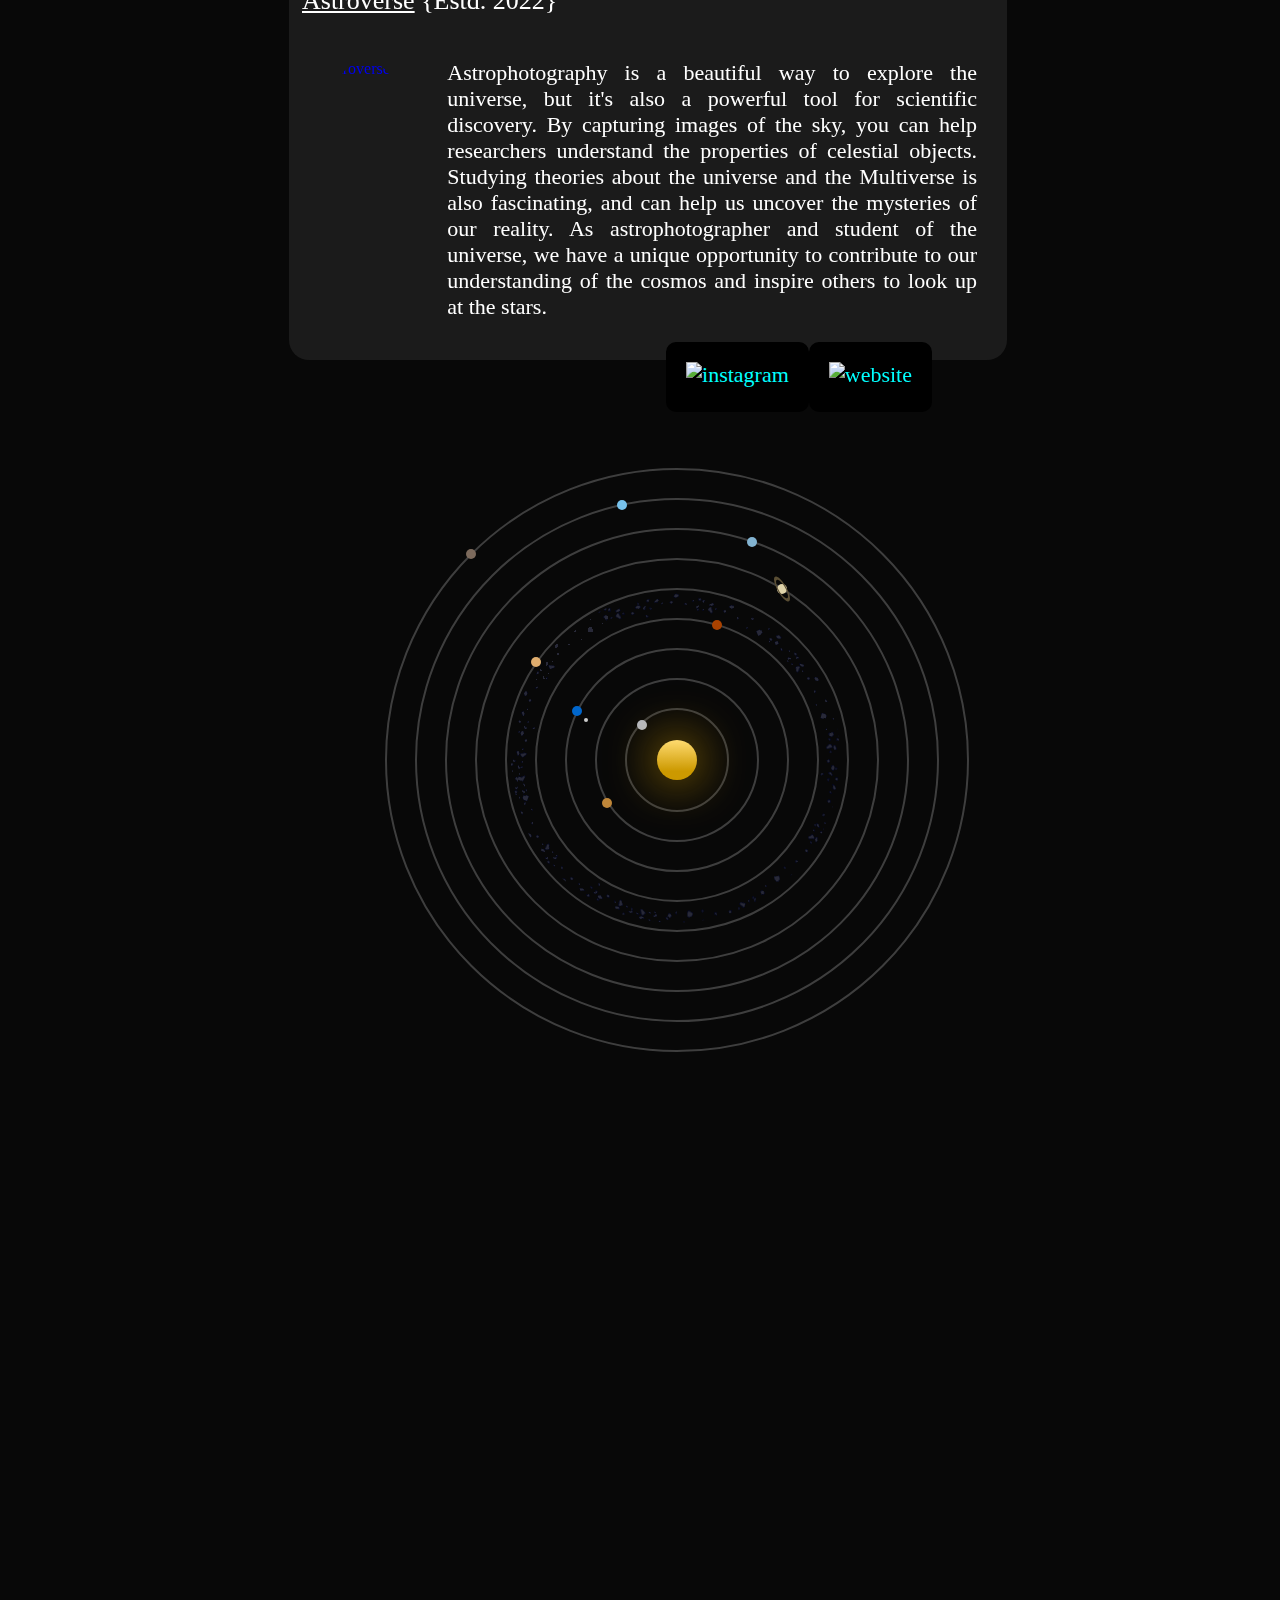
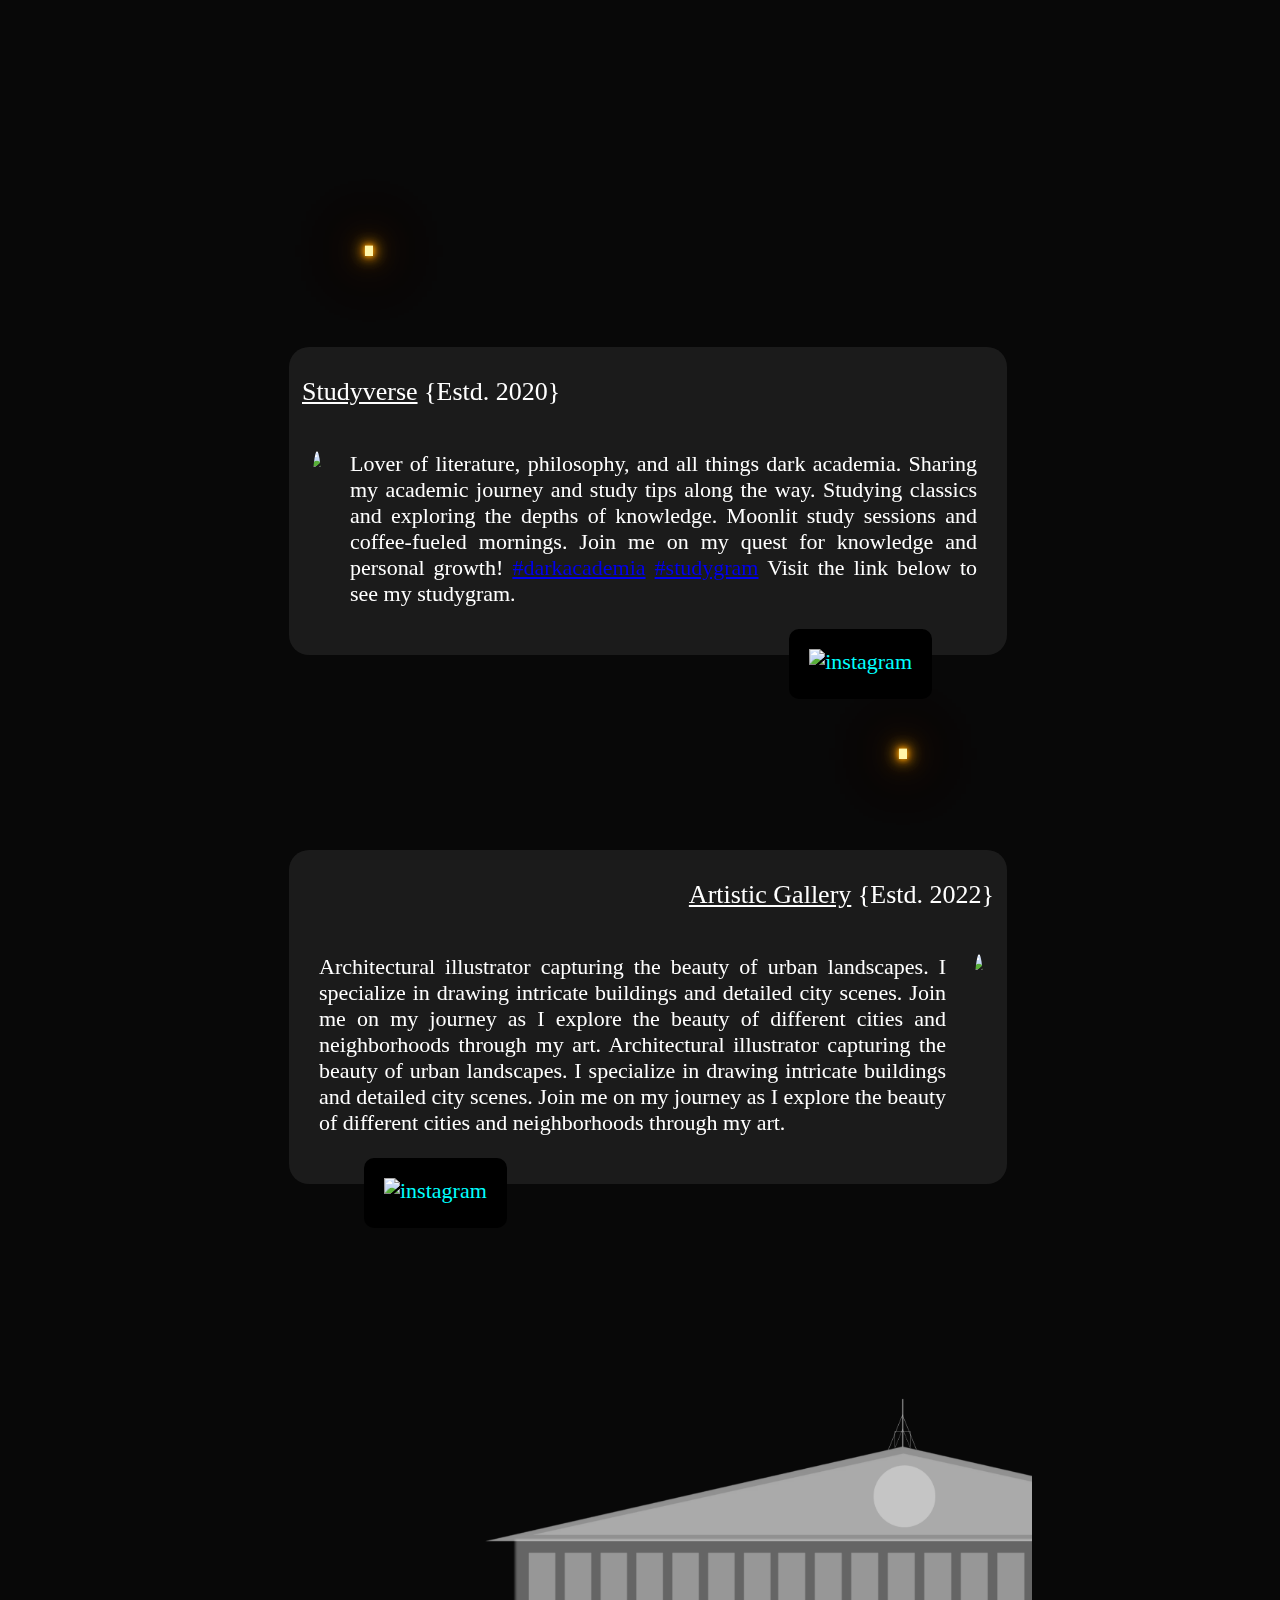
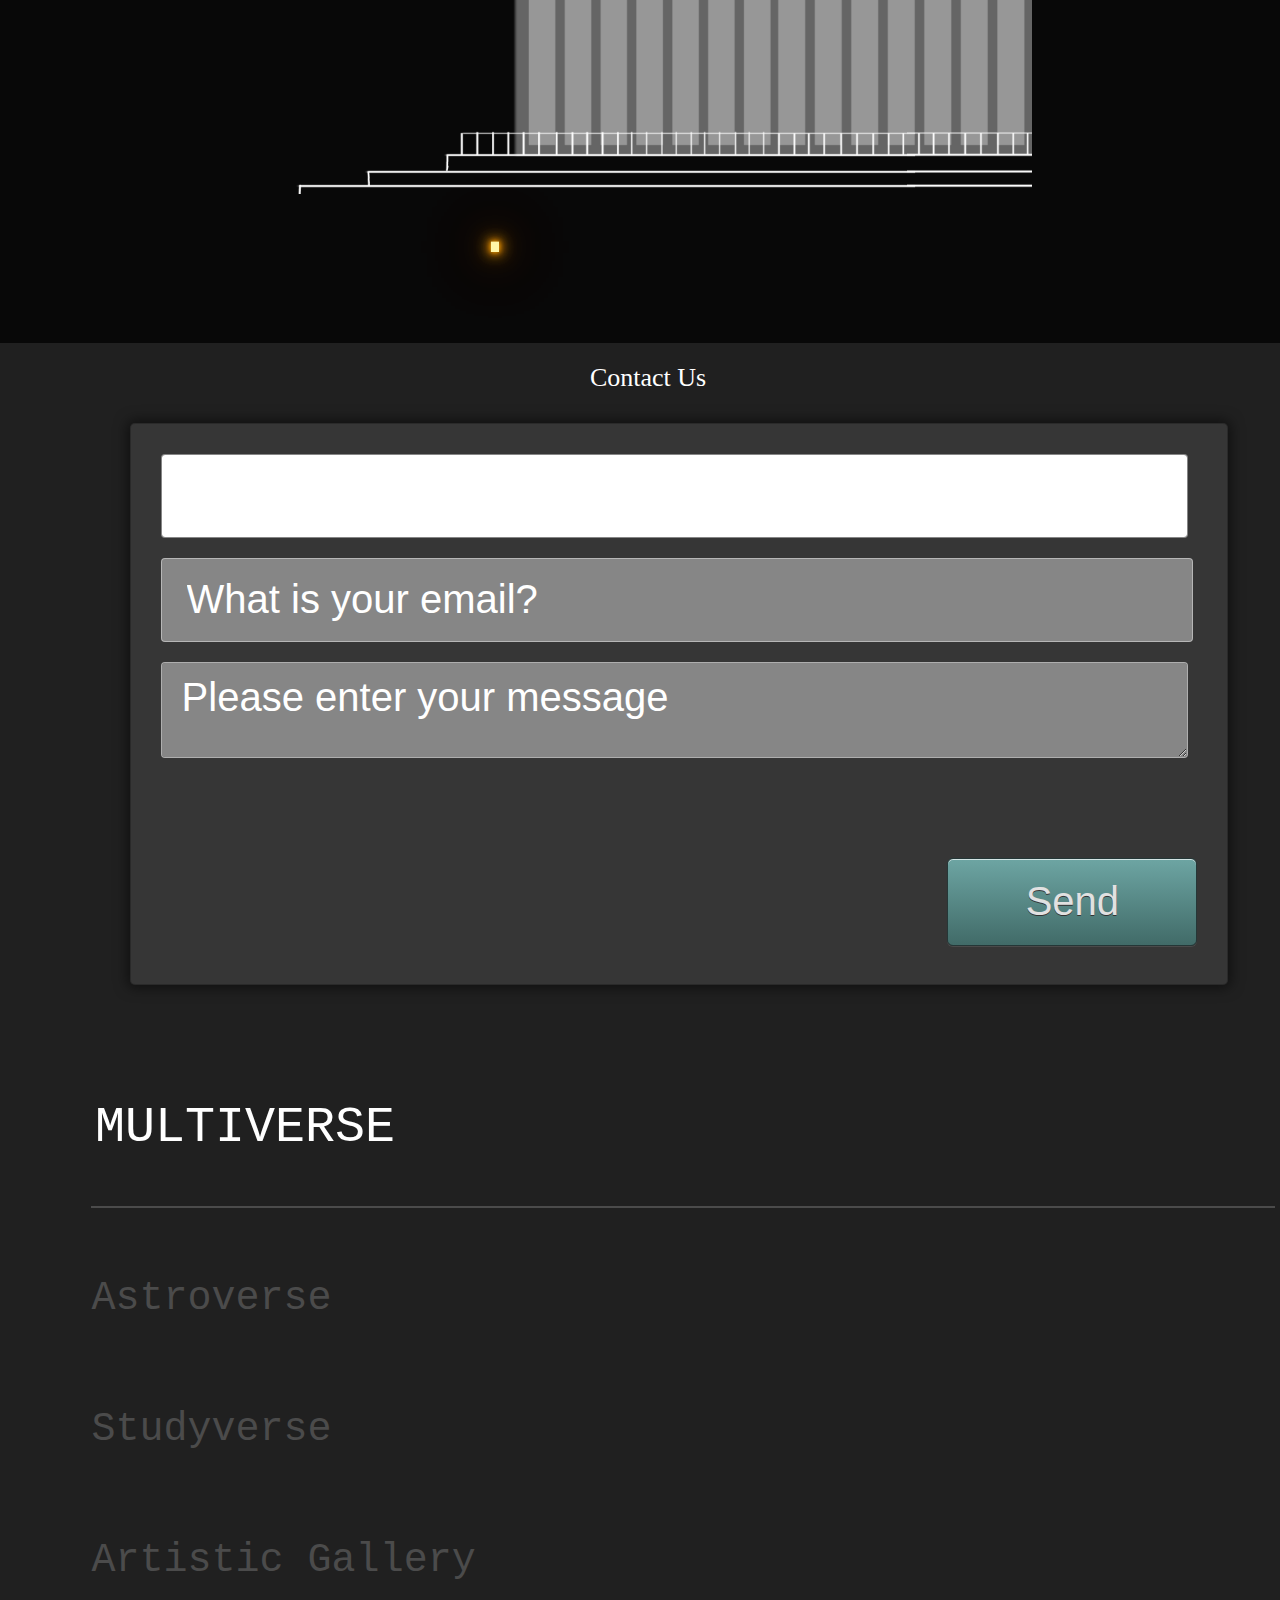
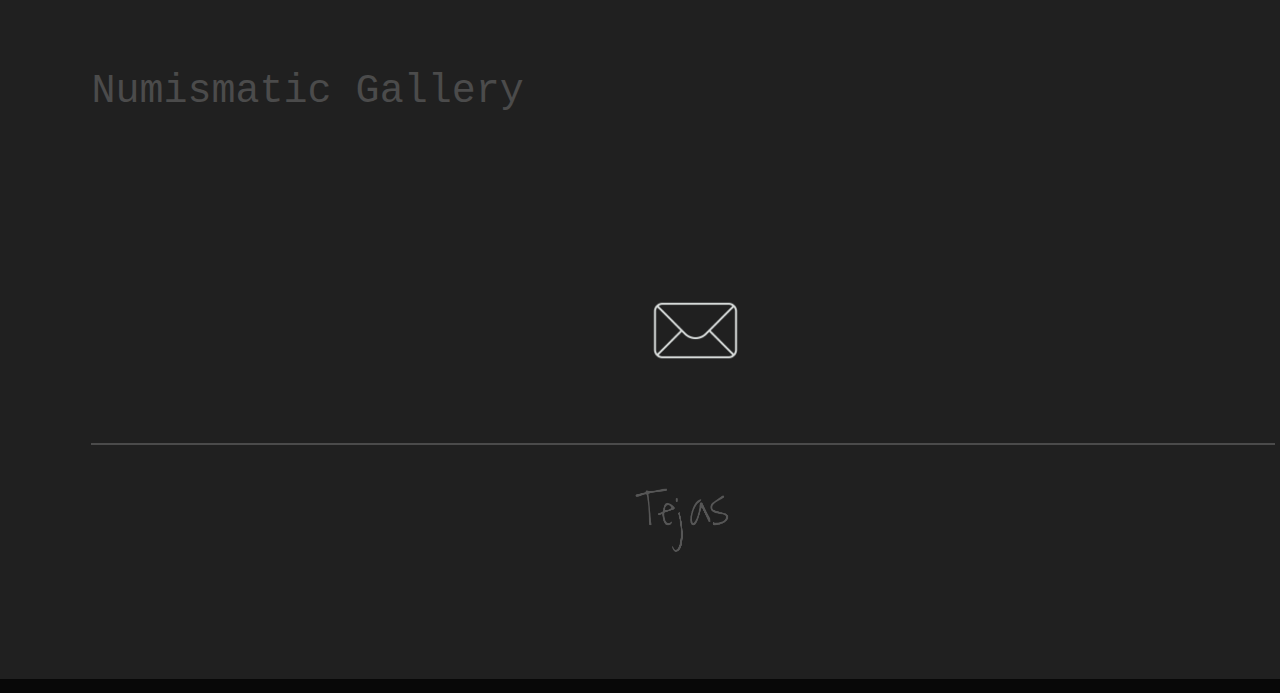
==== commit 214ebd50: "Update index.html" ====
--- a/index.html
+++ b/index.html
@@ -157,7 +157,7 @@
                 </ul>
             </section>
             
-            <div class="xop-section">
+           <!-- <div class="xop-section">
         <ul class="xop-grid">
           <li>
             <a href="https://tejas-gupta-7.github.io/Astroverse/" style="color:white; text-decoration:none; font-family:'Times New Roman', Times, serif;">
@@ -169,8 +169,8 @@
         </a>
           </li>
           </ul>
-          </div>
-            <iframe src="https://tejas-gupta-7.github.io/Astroverse/" class="website"></iframe>
+          </div>-->
+            <iframe src="https://tejas-gupta-7.github.io/Astroverse/#stars/" class="website"></iframe>
             
                         <div class="barricade">
                     <pre>  .</pre>
--- a/style.css
+++ b/style.css
@@ -5,6 +5,12 @@
     width: 100%;
 }
 
+.website{
+    width:35%;
+    margin-left:58%;
+    height:700px;
+    border-width:0;
+}
 body {
     color: white;
     font-size: 16px;
@@ -78,8 +84,8 @@
 #dark {
     position: fixed; /* Fixed/sticky position */
     top: 42px; /* Place the button at the bottom of the page */
-    right: 30px; /* Place the button 30px from the right */
-    z-index: 99; /* Make sure it does not overlap */
+    right: 50px; /* Place the button 30px from the right */
+    z-index: 99999; /* Make sure it does not overlap */
     border: none; /* Remove borders */
     outline: none; /* Remove outline */
     background-color: black; /* Set a background color */
@@ -103,8 +109,8 @@
 #night {
     position: fixed; /* Fixed/sticky position */
     top: 42px; /* Place the button at the bottom of the page */
-    right: 30px; /* Place the button 30px from the right */
-    z-index: 99; /* Make sure it does not overlap */
+    right: 50px; /* Place the button 30px from the right */
+    z-index: 99999; /* Make sure it does not overlap */
     border: none; /* Remove borders */
     outline: none; /* Remove outline */
     background-color: black; /* Set a background color */
@@ -427,7 +433,7 @@
 
 .clearfix {
     z-index: 1;
-    margin-left: -7%;
+    margin-left: -9%;
     transition:10s;
     margin-top:50px;
 }
@@ -1174,7 +1180,7 @@
       display: block;
       position: absolute;
         top:42px;
-      right: 165px;
+      right: 185px;
         height:80px;
     }
         .nav-toggler span, 
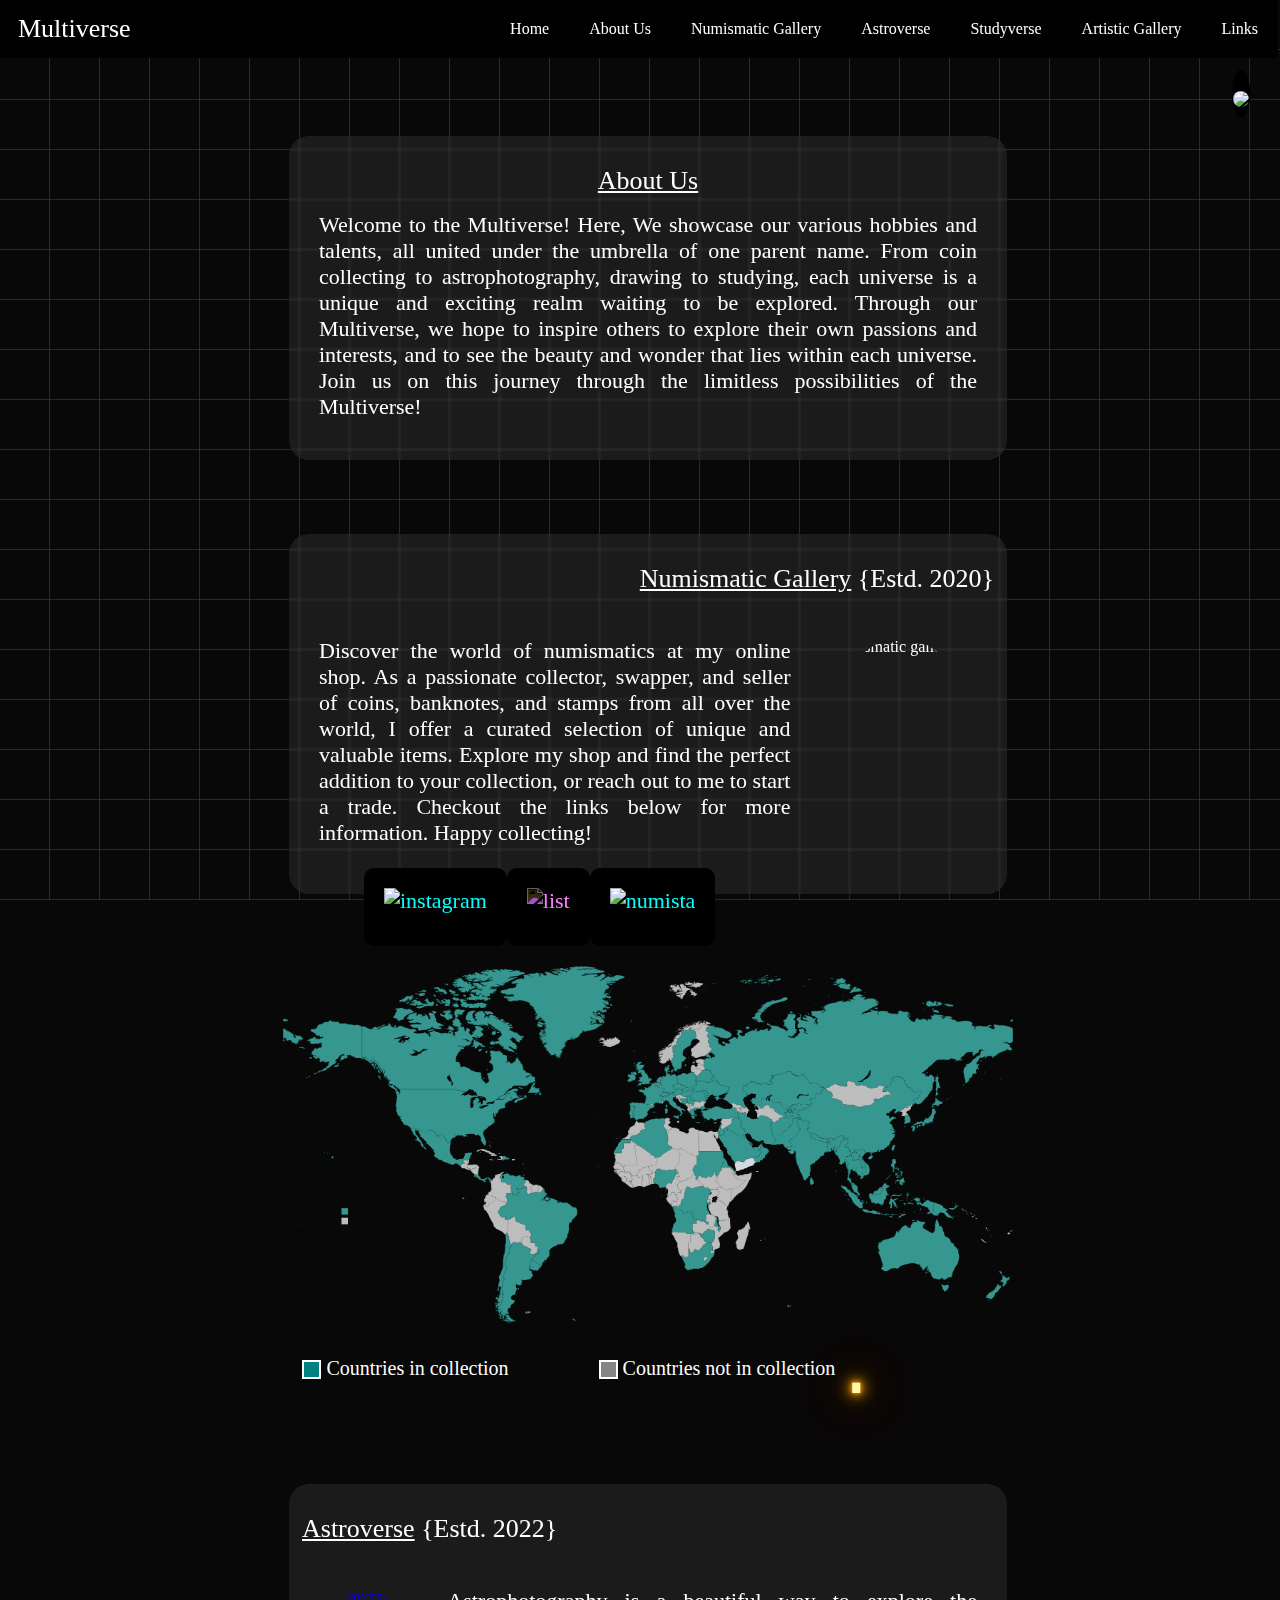
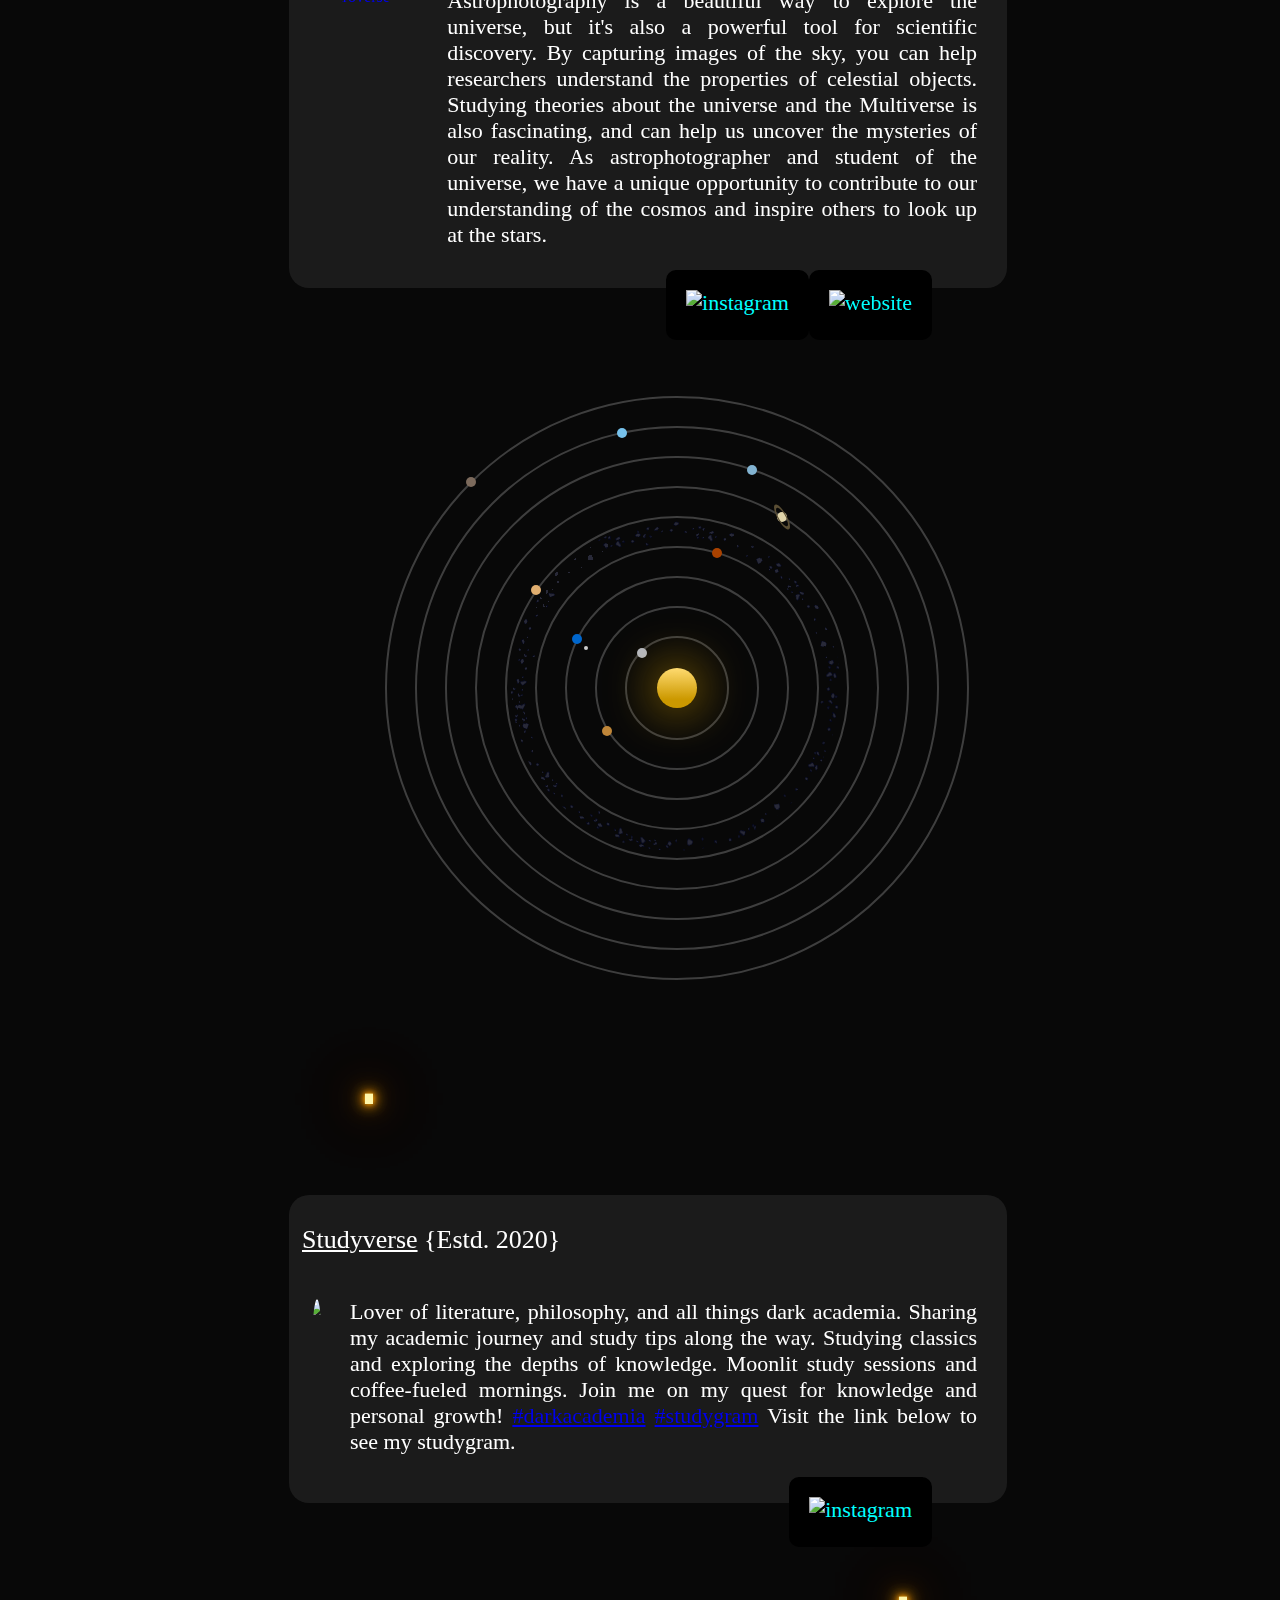
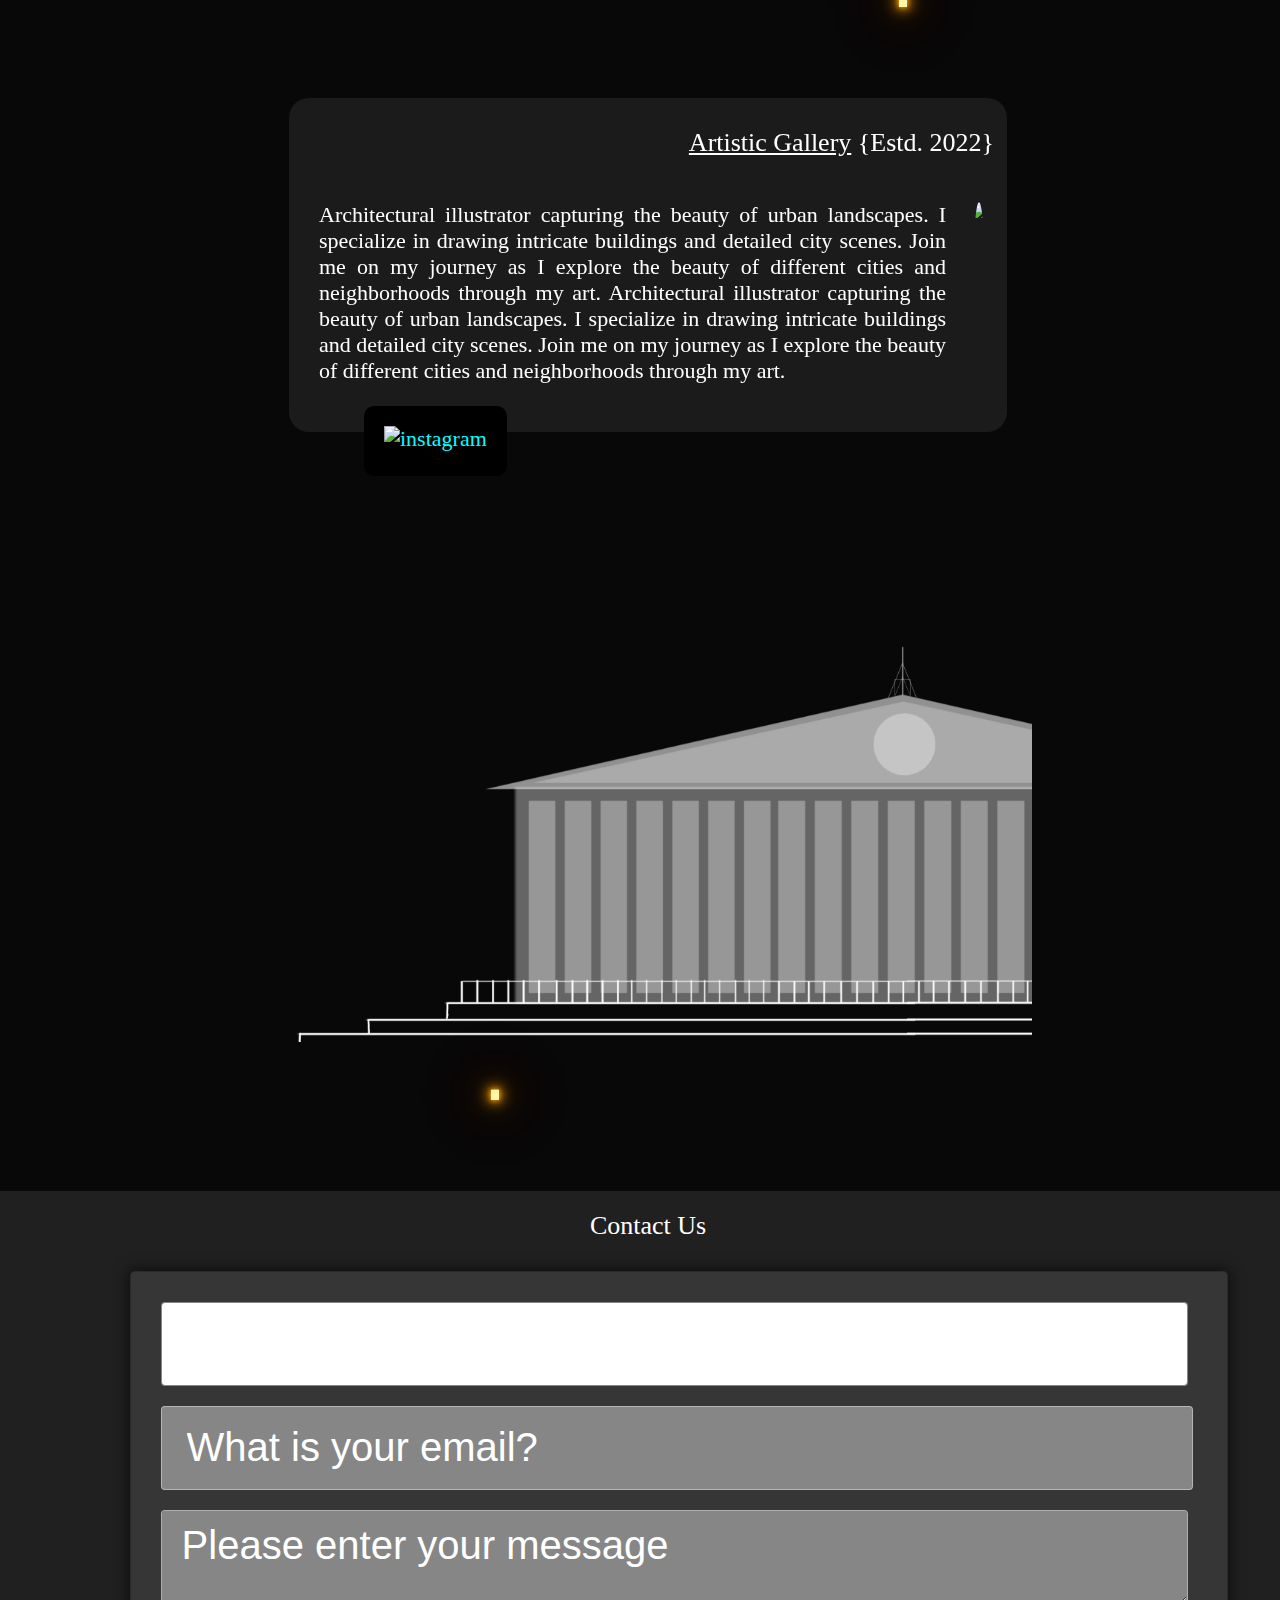
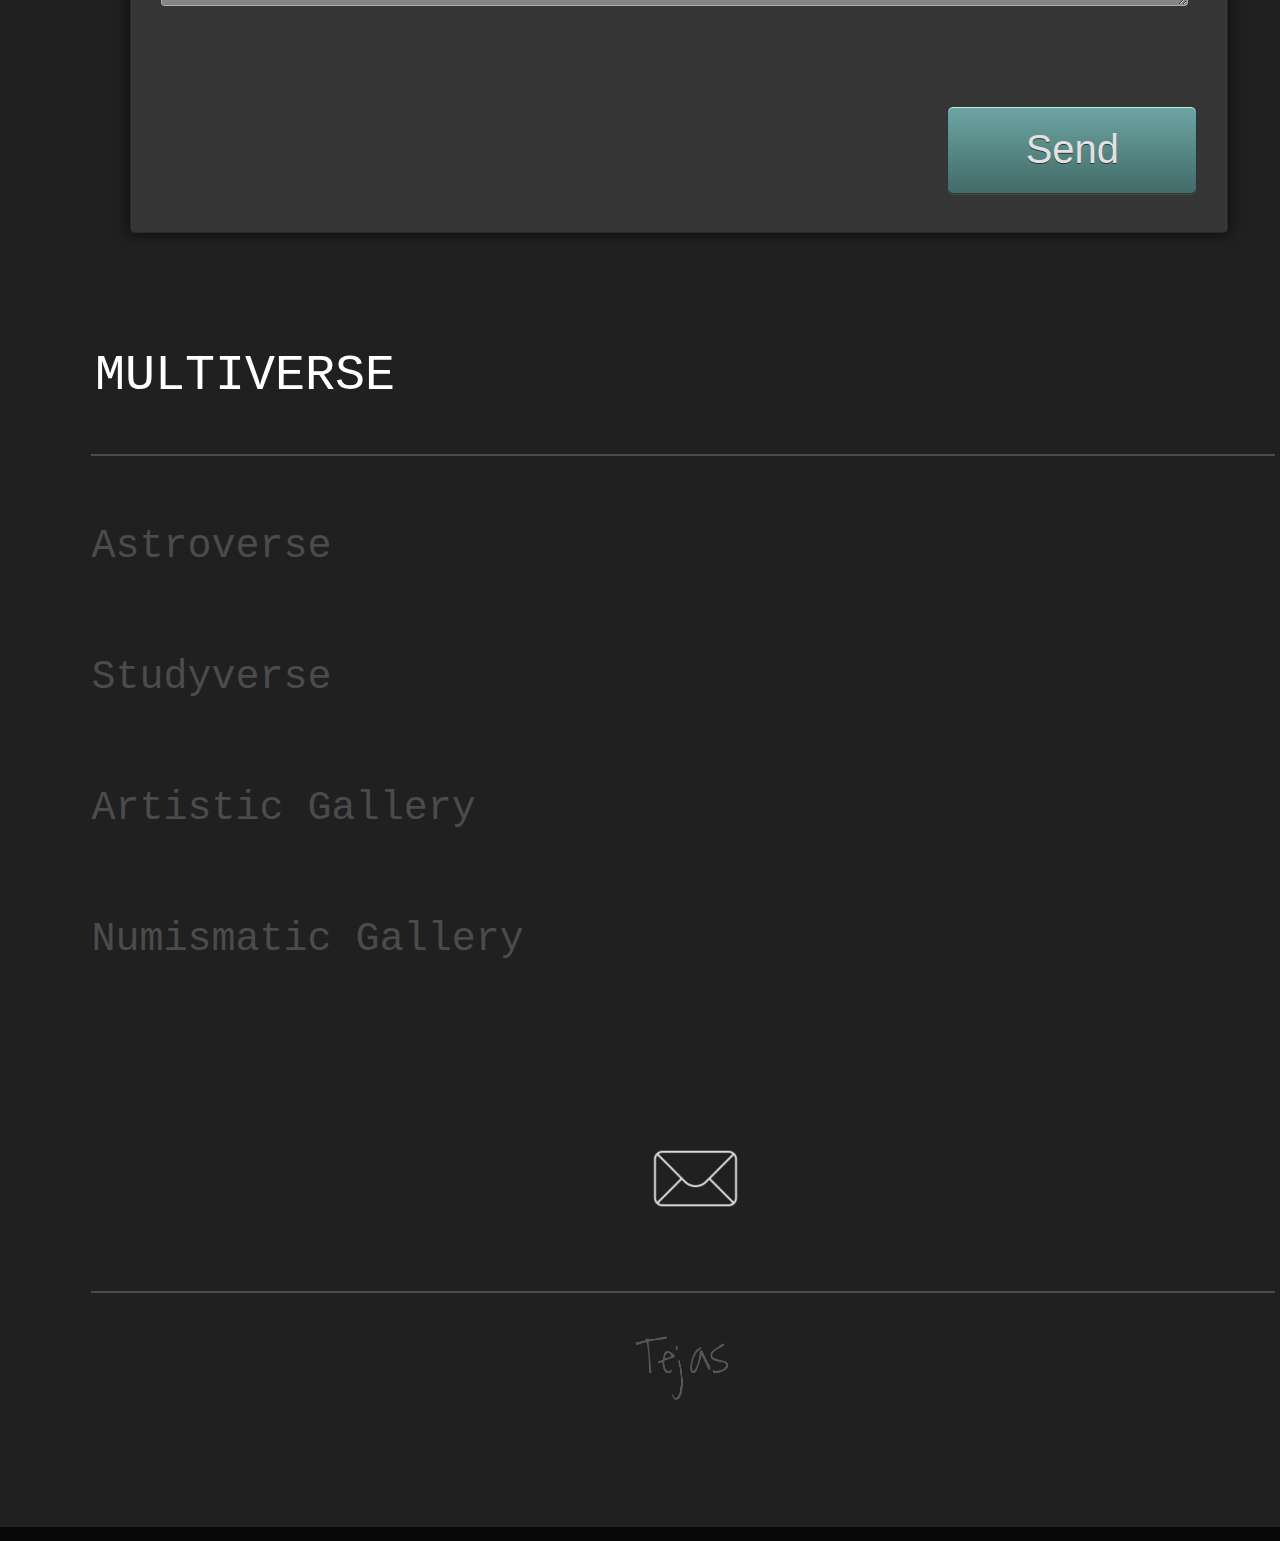
==== commit 74d6baae: "Update index.html" ====
--- a/index.html
+++ b/index.html
@@ -55,13 +55,13 @@
             <br/>
                 </div>
             <br/>
-            <div class="counter">
+            <!--<div class="counter">
             Number of visits:&nbsp;&nbsp;&nbsp;&nbsp;<script type='text/javascript' src='https://www.freevisitorcounters.com/auth.php?id=a348668905f1612a8c99d9db243eed5f3b649a45'></script>
             <script type="text/javascript" src="https://www.freevisitorcounters.com/en/home/counter/1029622/t/5"></script>
         </div>
             <br/>
             <br/>
-            <br/><br/>
+            <br/><br/>-->
             <br/>
             <br/>
             <div class="glass" id="glass1">
@@ -170,7 +170,7 @@
           </li>
           </ul>
           </div>-->
-            <iframe src="https://tejas-gupta-7.github.io/Astroverse/#stars/" class="website"></iframe>
+            <iframe src="https://tejas-gupta-7.github.io/Astroverse/#stars" class="website"></iframe>
             
                         <div class="barricade">
                     <pre>  .</pre>
--- a/style.css
+++ b/style.css
@@ -8,13 +8,15 @@
 .website{
     width:35%;
     margin-left:58%;
-    height:700px;
+    height:650px;
     border-width:0;
+    margin-top:-630px;
+    border-radius:20px;
 }
 body {
     color: white;
     font-size: 16px;
-    font-family: Perpetua,Baskerville,Big Caslon,Palatino Linotype,Palatino,URW Palladio L,Nimbus Roman No9 L,serif; 
+    font-family: Papyrus,fantasy; 
     display: flex;
     flex-direction: column;
     background: rgb(8,8,8);
@@ -25,7 +27,6 @@
     overflow-x:hidden;
     height: 100%;
     width: 100%;
-     font-weight: 50;
     transition:5s;
 }
 
@@ -207,6 +208,7 @@
 }
 
 .text {
+    font-family: Papyrus,fantasy; 
     text-align: justify;
     font-size: 45px;
     margin-left: 30px;
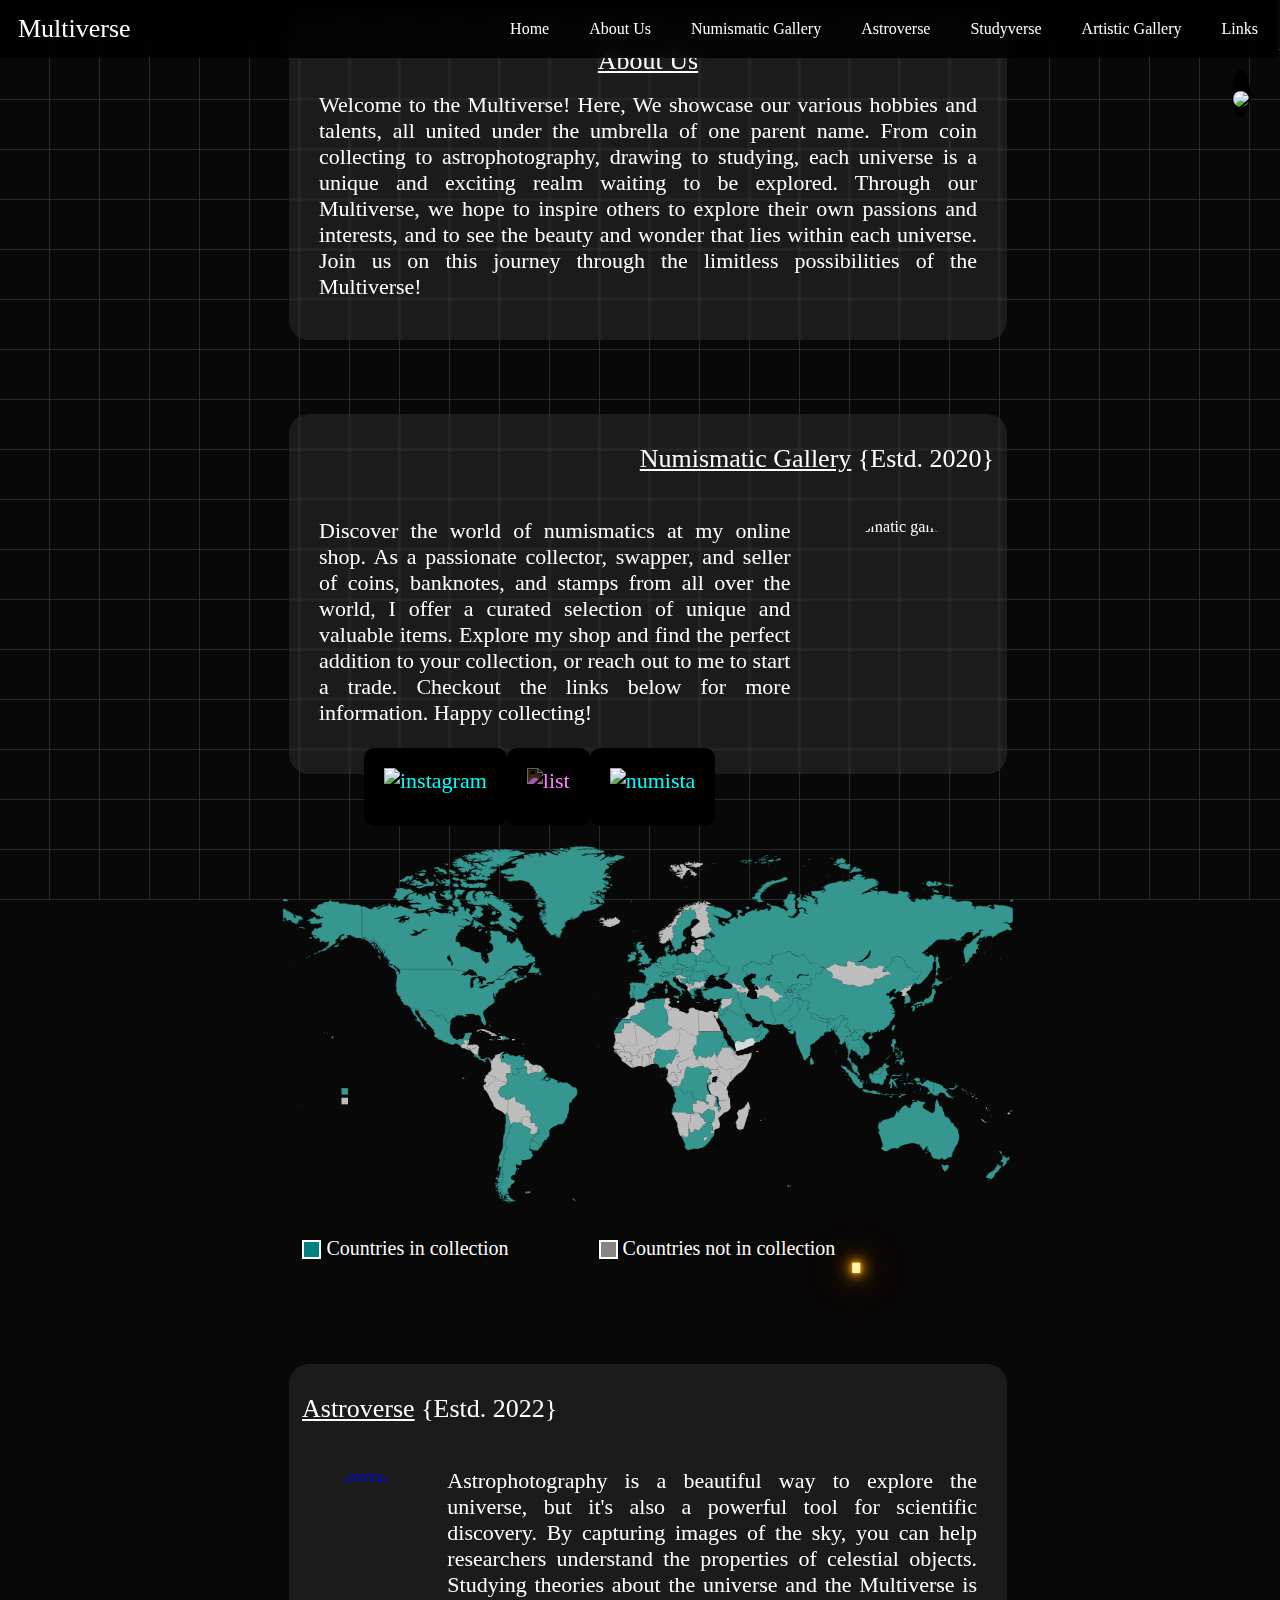
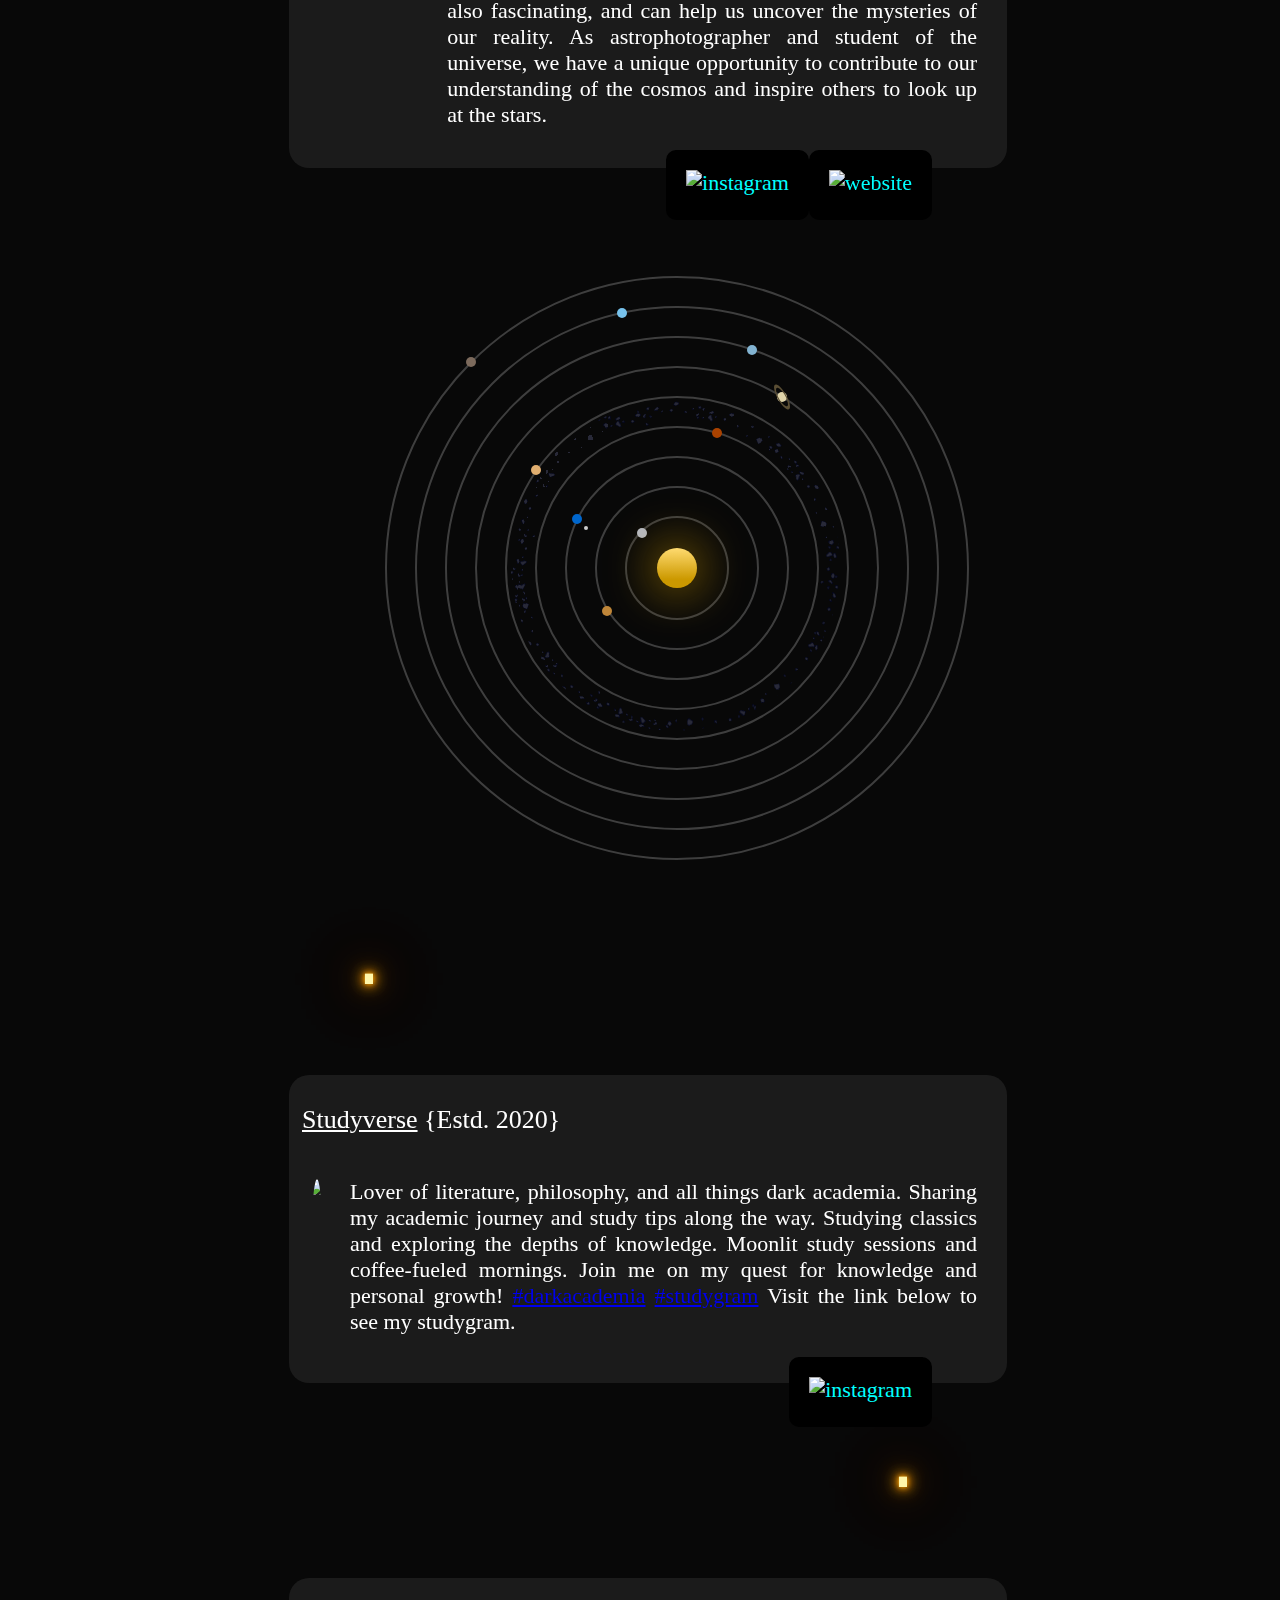
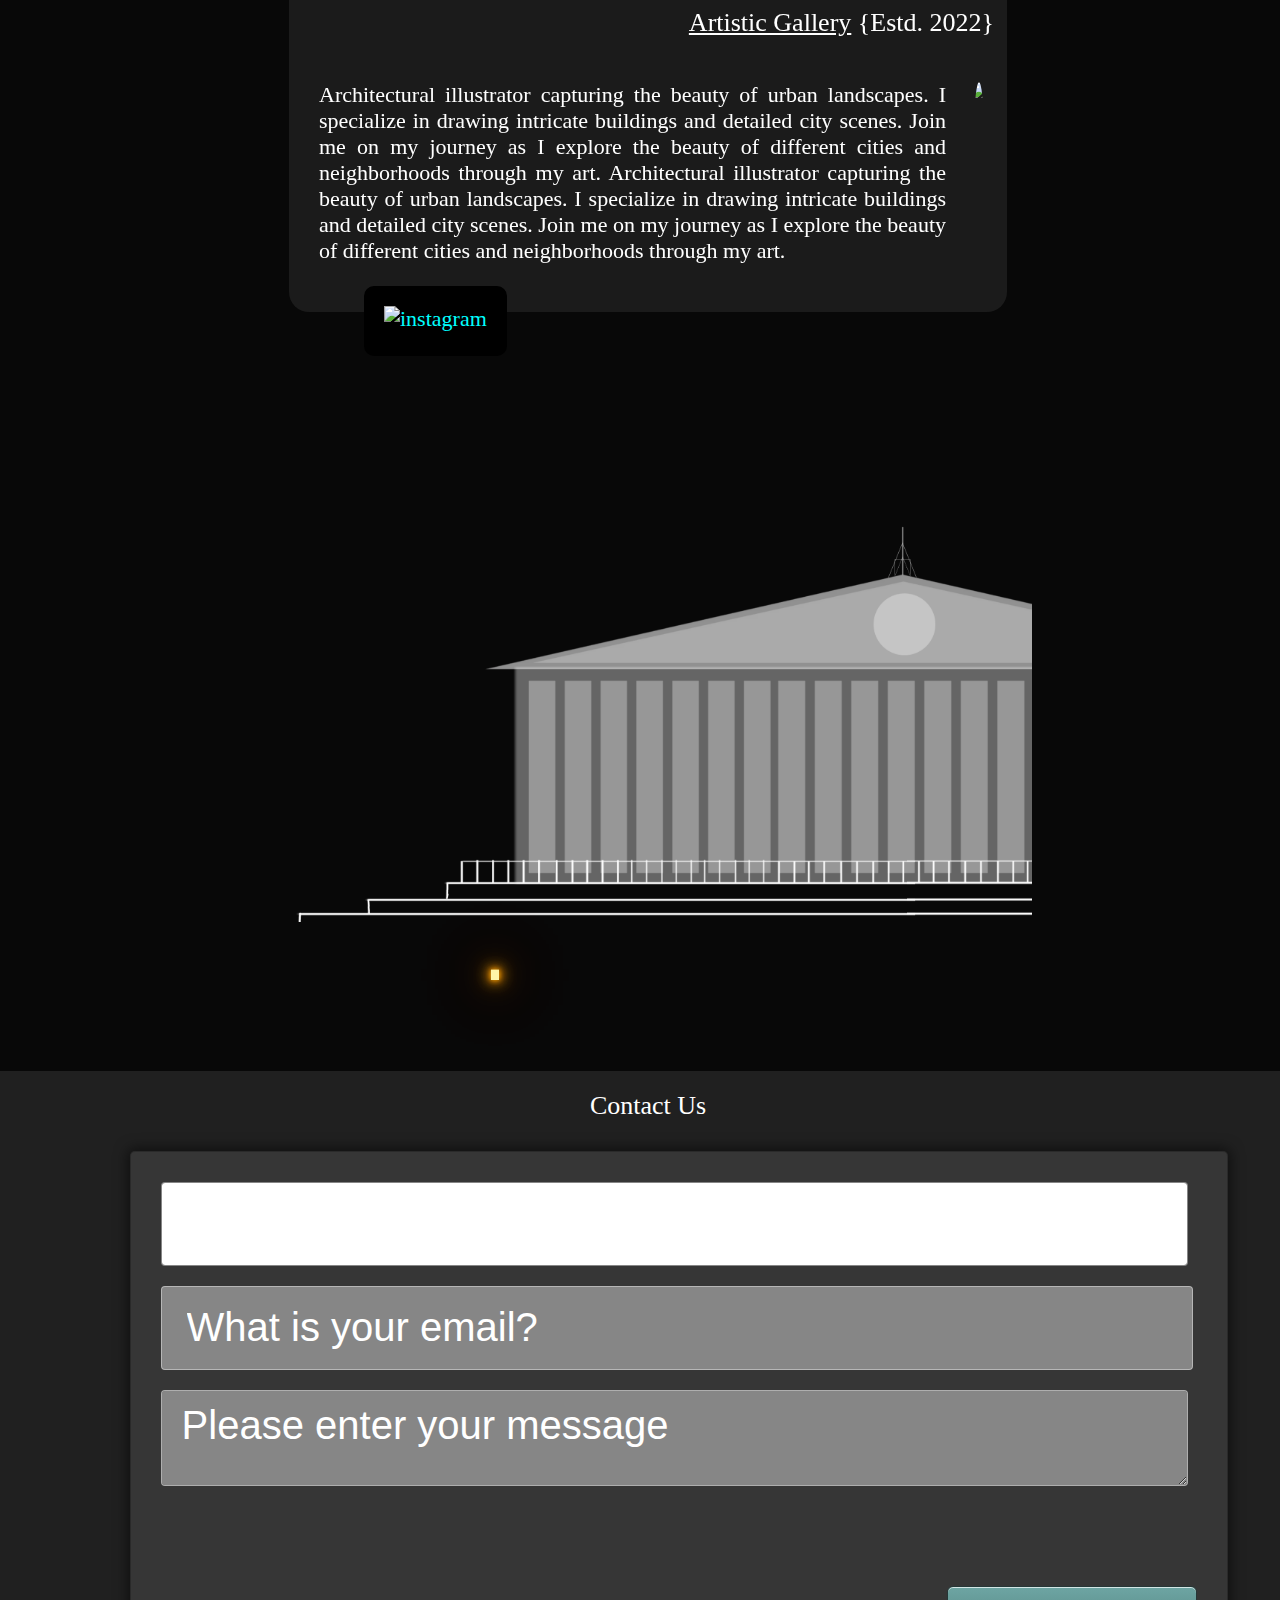
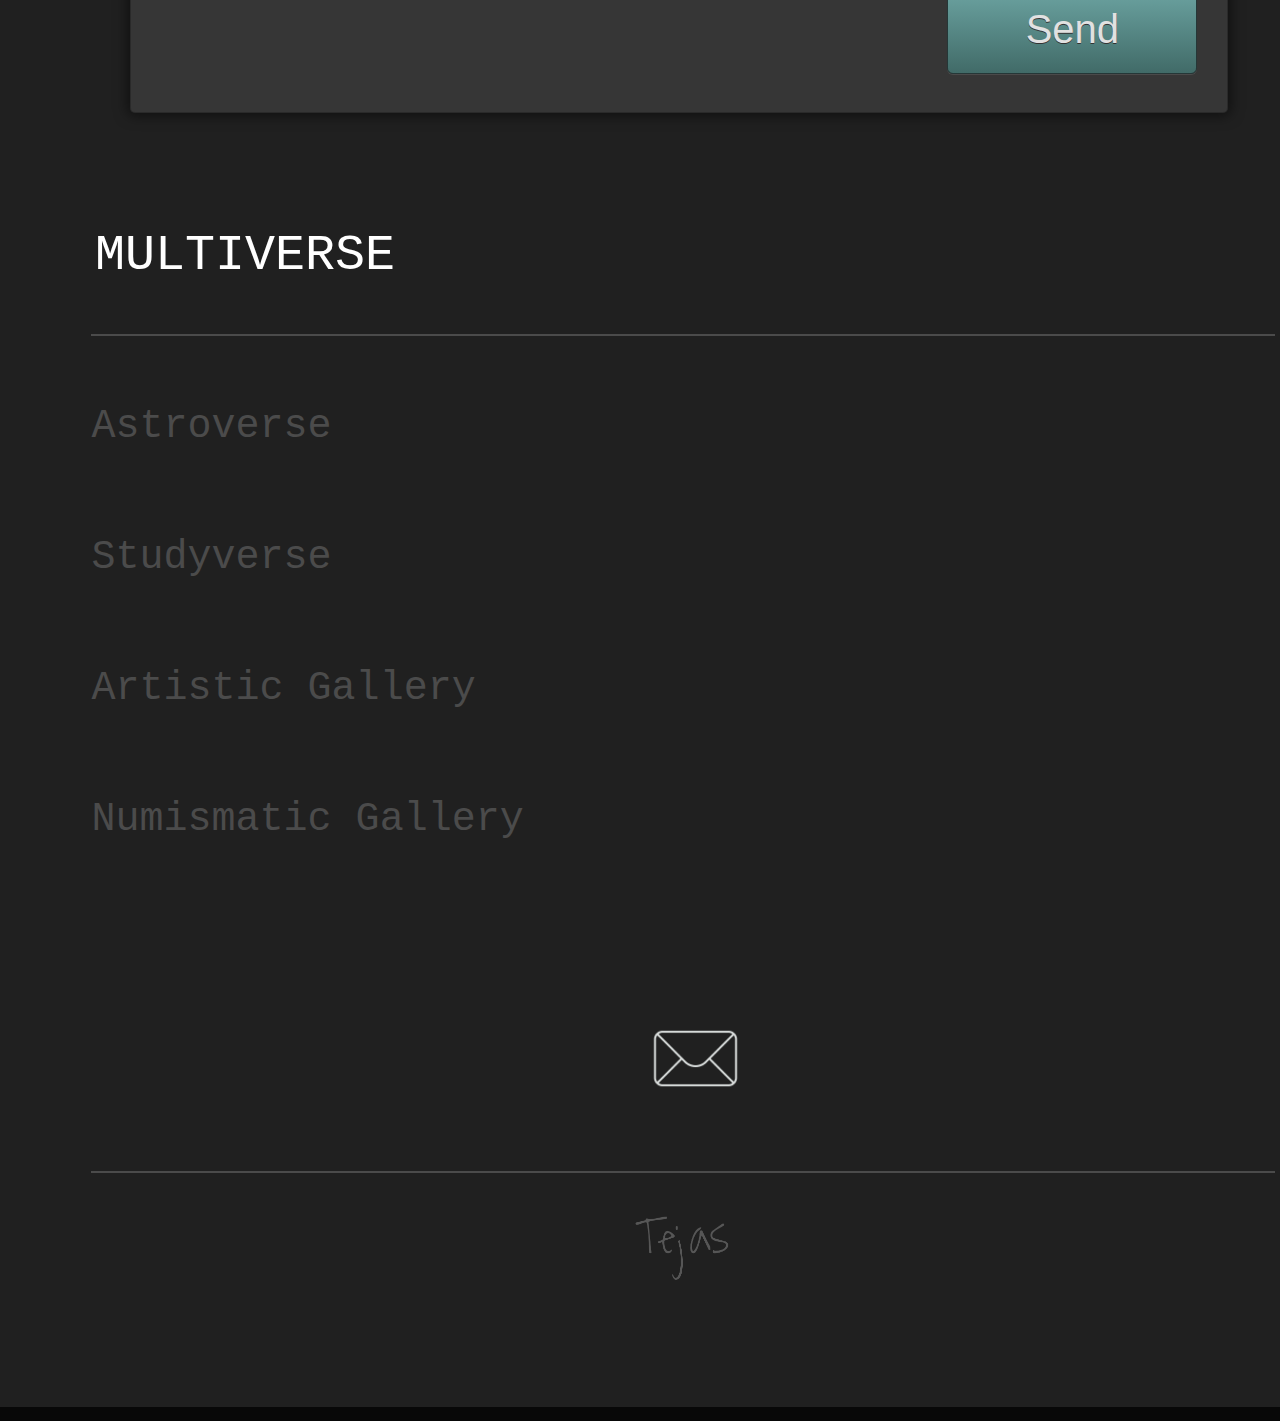
==== commit 4cf99f8f: "Update index.html" ====
--- a/index.html
+++ b/index.html
@@ -29,9 +29,9 @@
           </div>
         </div>
 </header>
-            <marquee class="plane" id="home">
+           <!-- <marquee class="plane" id="home">
                 <pre><img src="https://www.comtechefdata.com/files/satellite-icon-white.png" class="iss" alt="iss" height="40px"></pre>
-            </marquee>
+            </marquee>-->
              <button onclick="darkFunction()" id="night"><img src="moonicon.jpg" height="80px" style="border-radius:50%;" class="moon"></button>
              <button onclick="myFunction()" id="dark"><img src="sunicon.jpg" height="80px" style="border-radius:50%;" class="moon"></button>
         <div class="containerii">
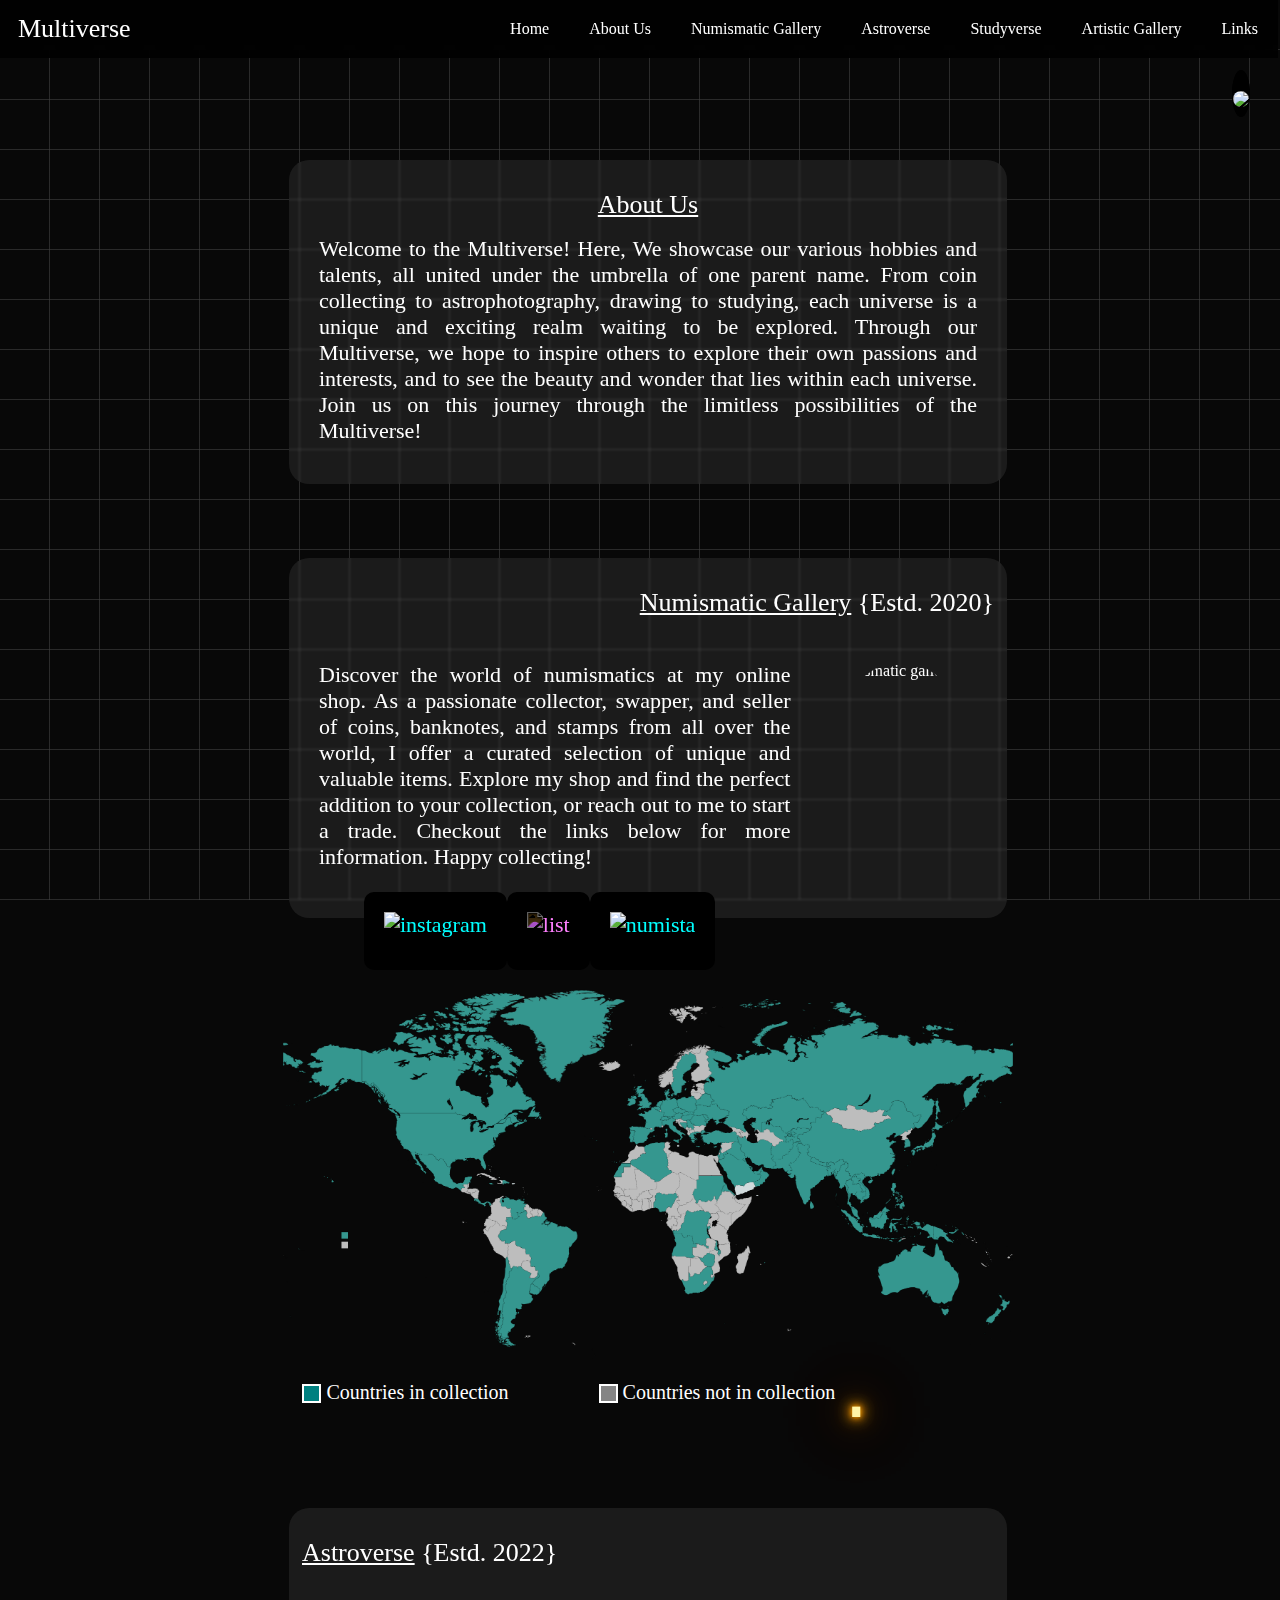
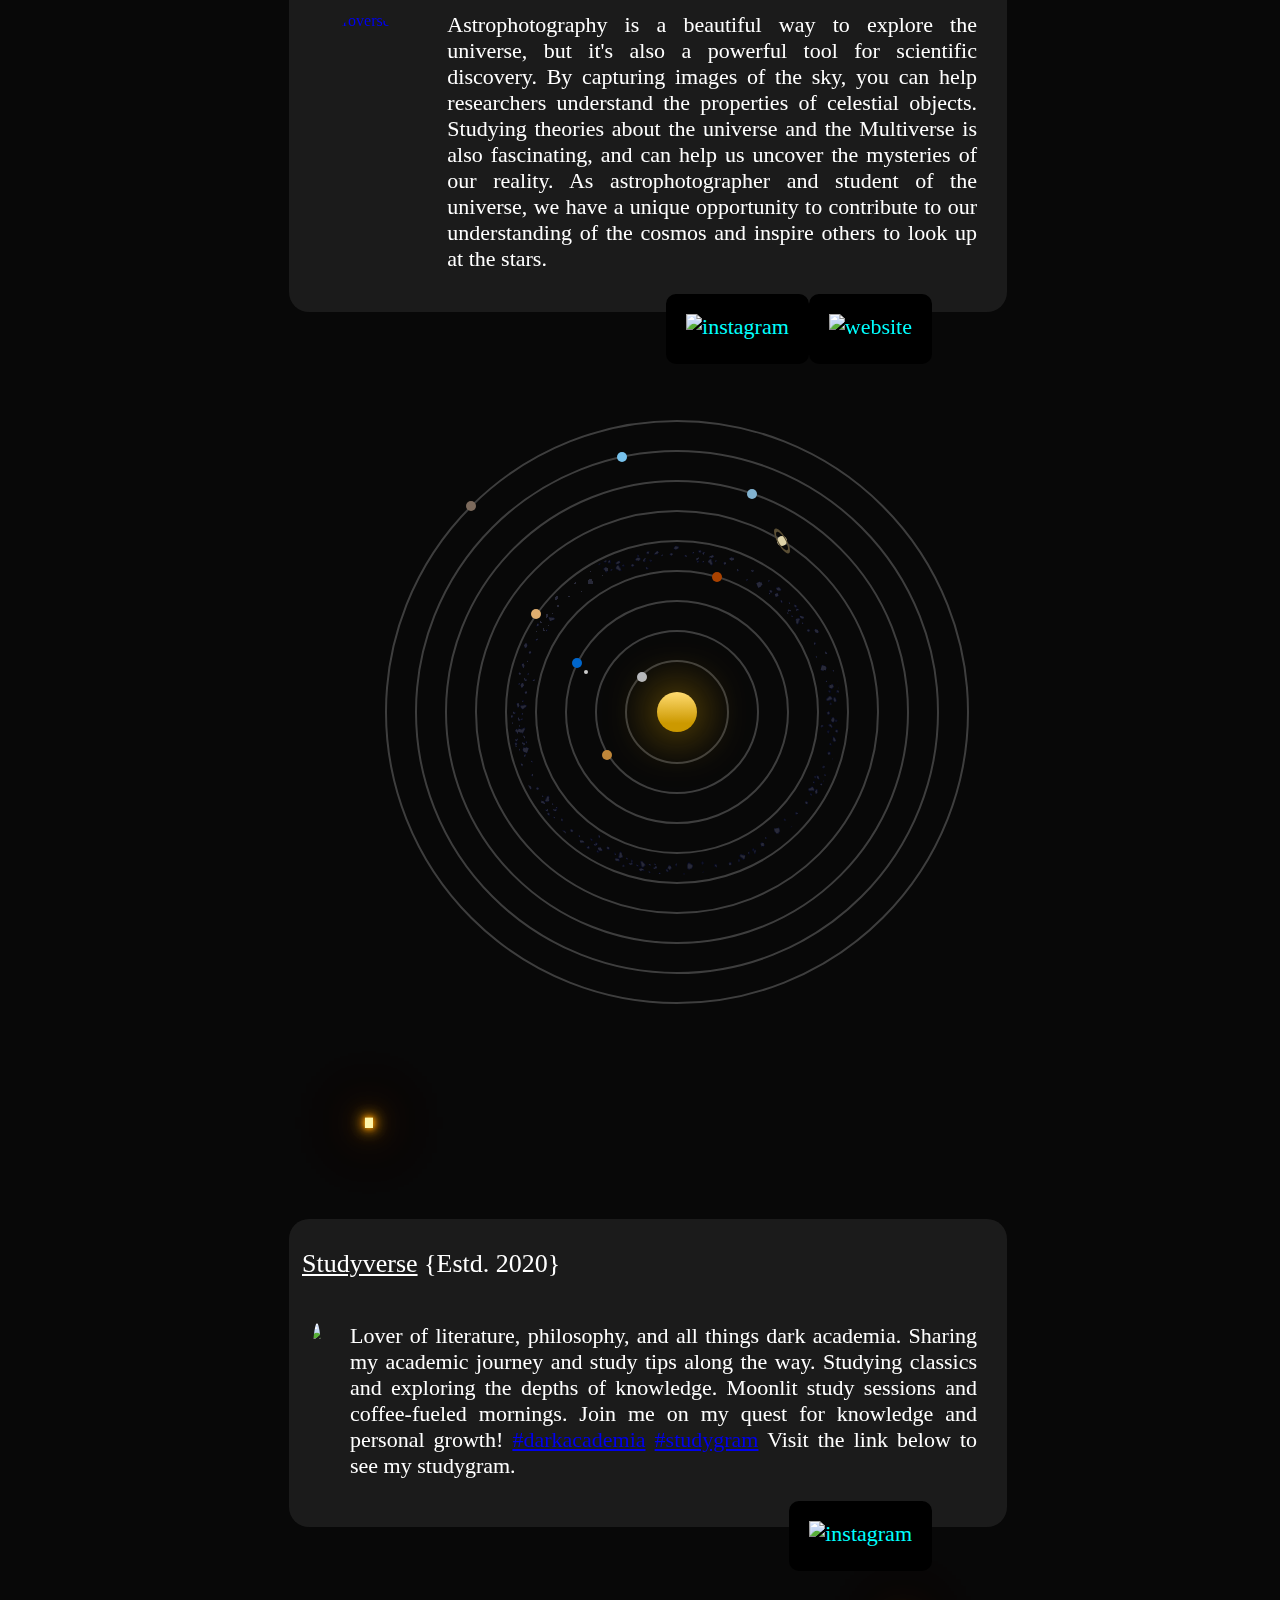
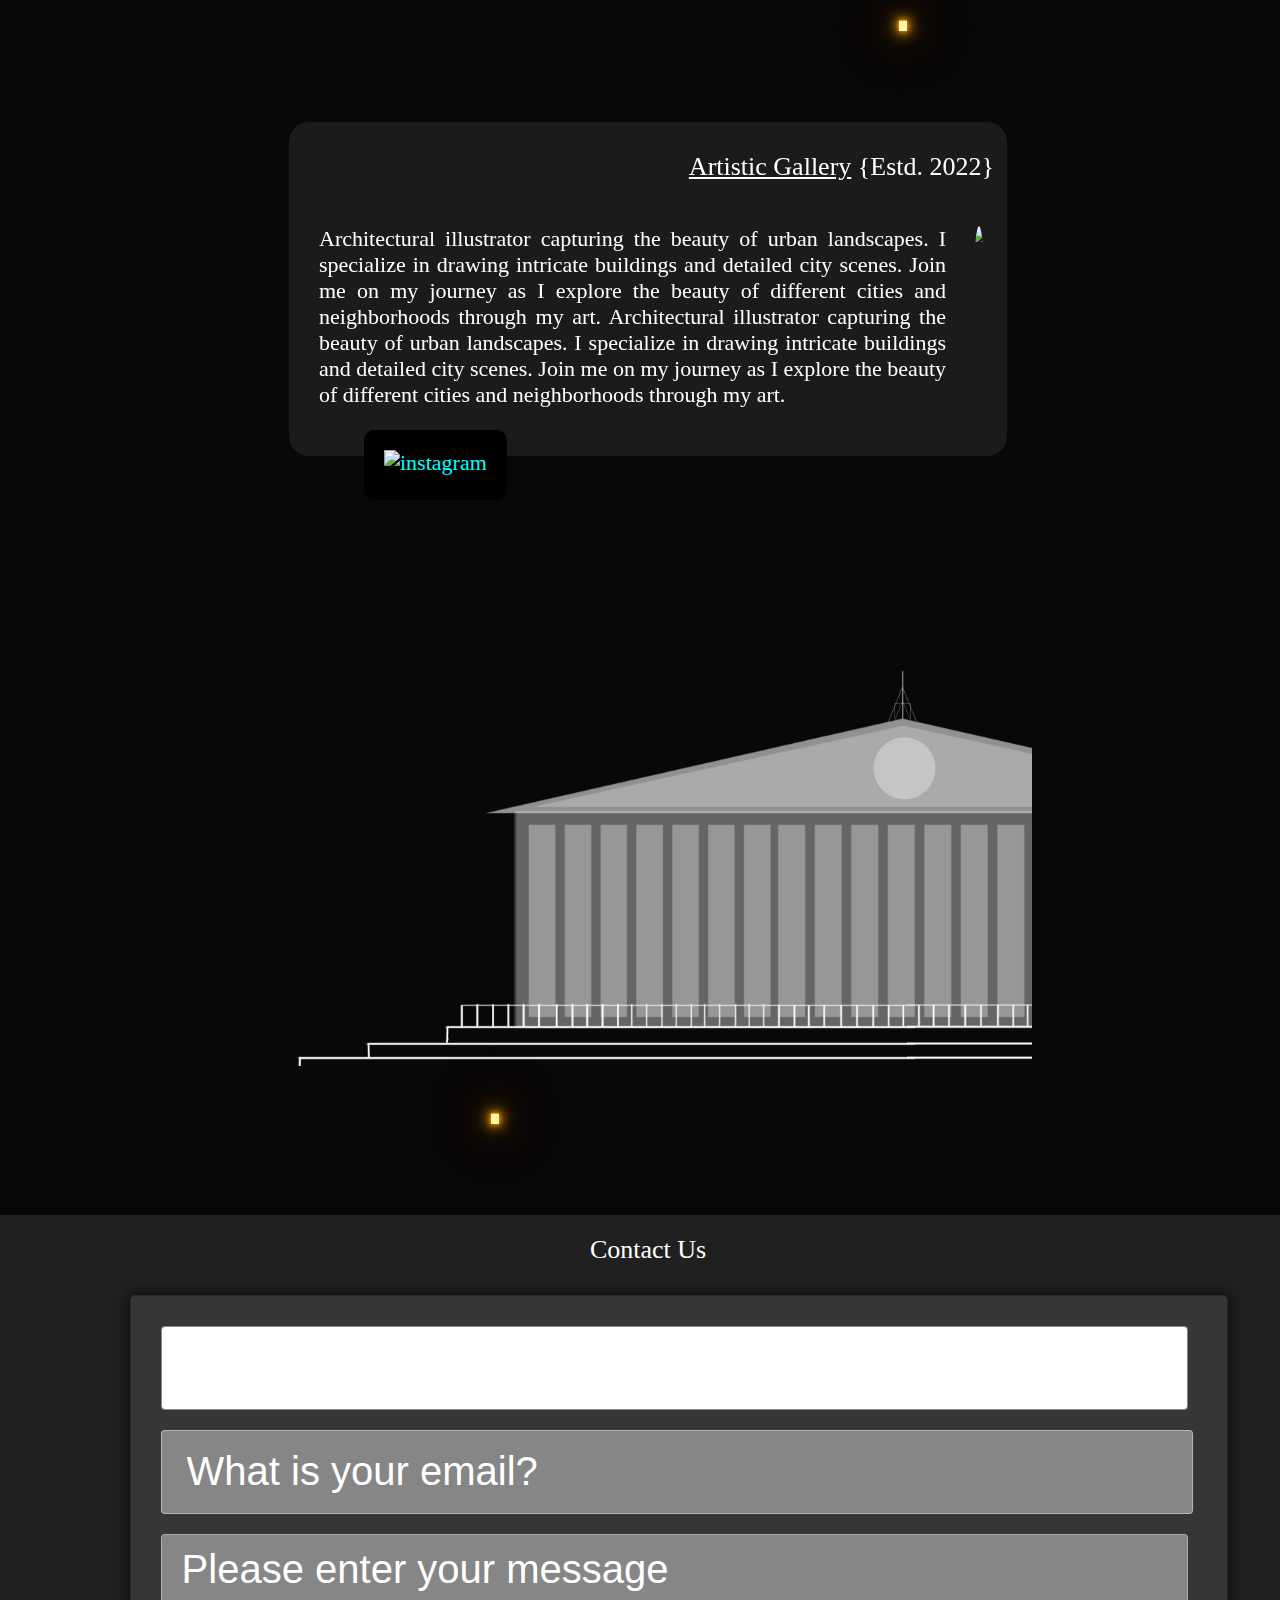
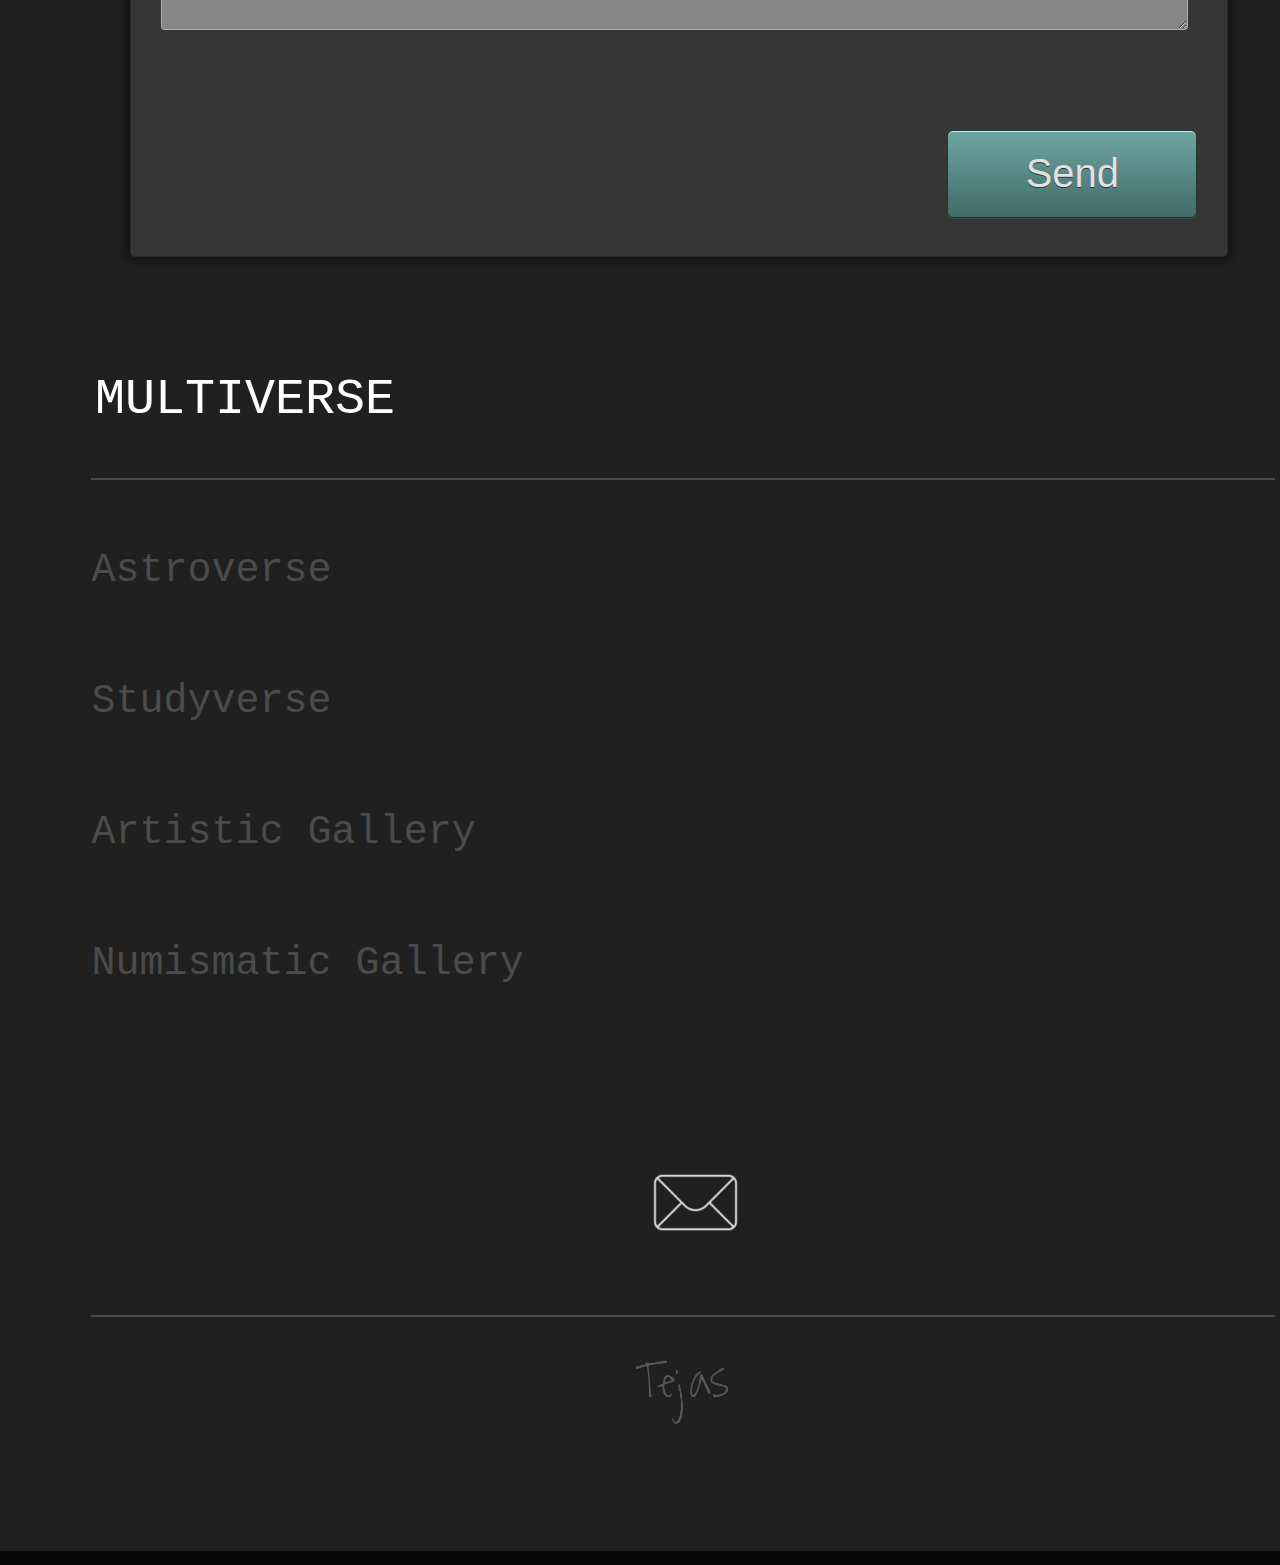
==== commit 5dc6c6bf: "Update index.html" ====
--- a/index.html
+++ b/index.html
@@ -29,6 +29,7 @@
           </div>
         </div>
 </header>
+    <br/><br/><br/><br/><br/><br/><br/><br/>
            <!-- <marquee class="plane" id="home">
                 <pre><img src="https://www.comtechefdata.com/files/satellite-icon-white.png" class="iss" alt="iss" height="40px"></pre>
             </marquee>-->
--- a/style.css
+++ b/style.css
@@ -1,5 +1,5 @@
 html {
-    scroll-padding-top: 290px;
+    scroll-padding-top: 200px;
     scroll-behavior: smooth;
     height: 100%;
     width: 100%;
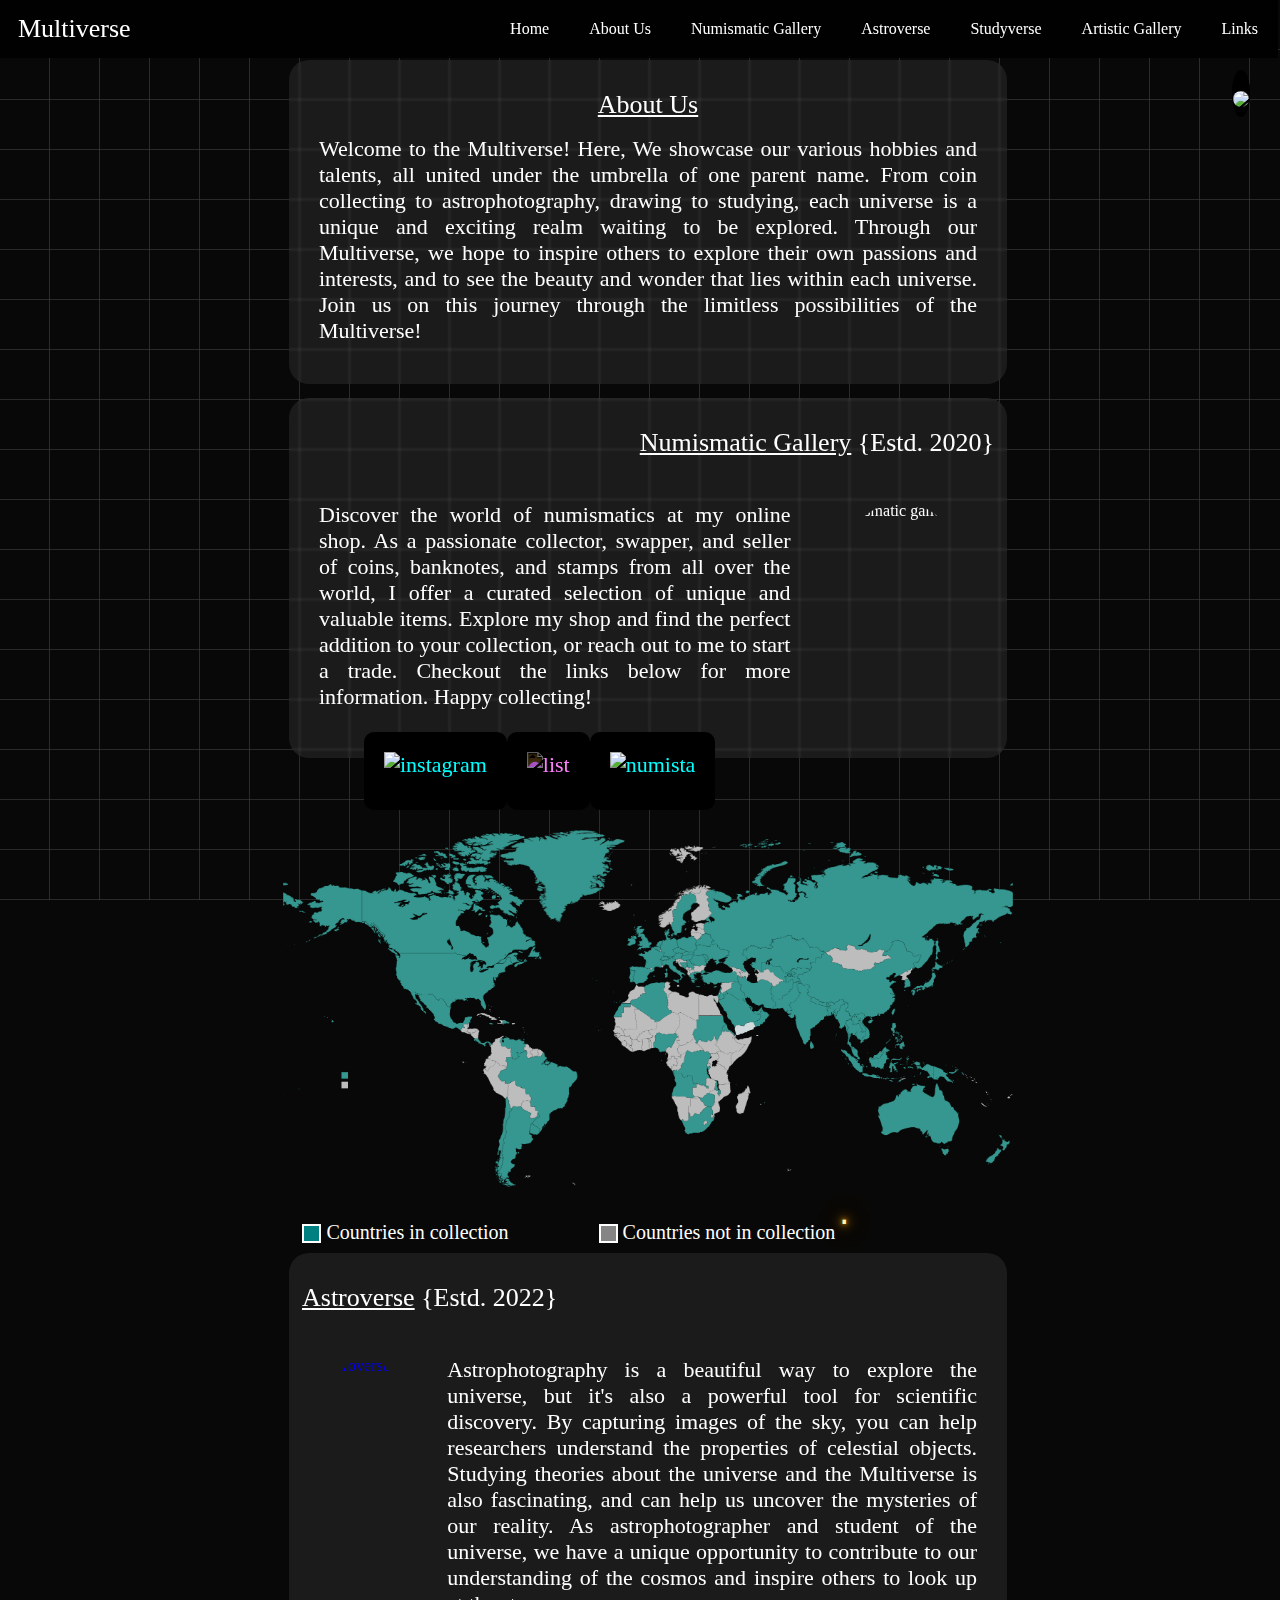
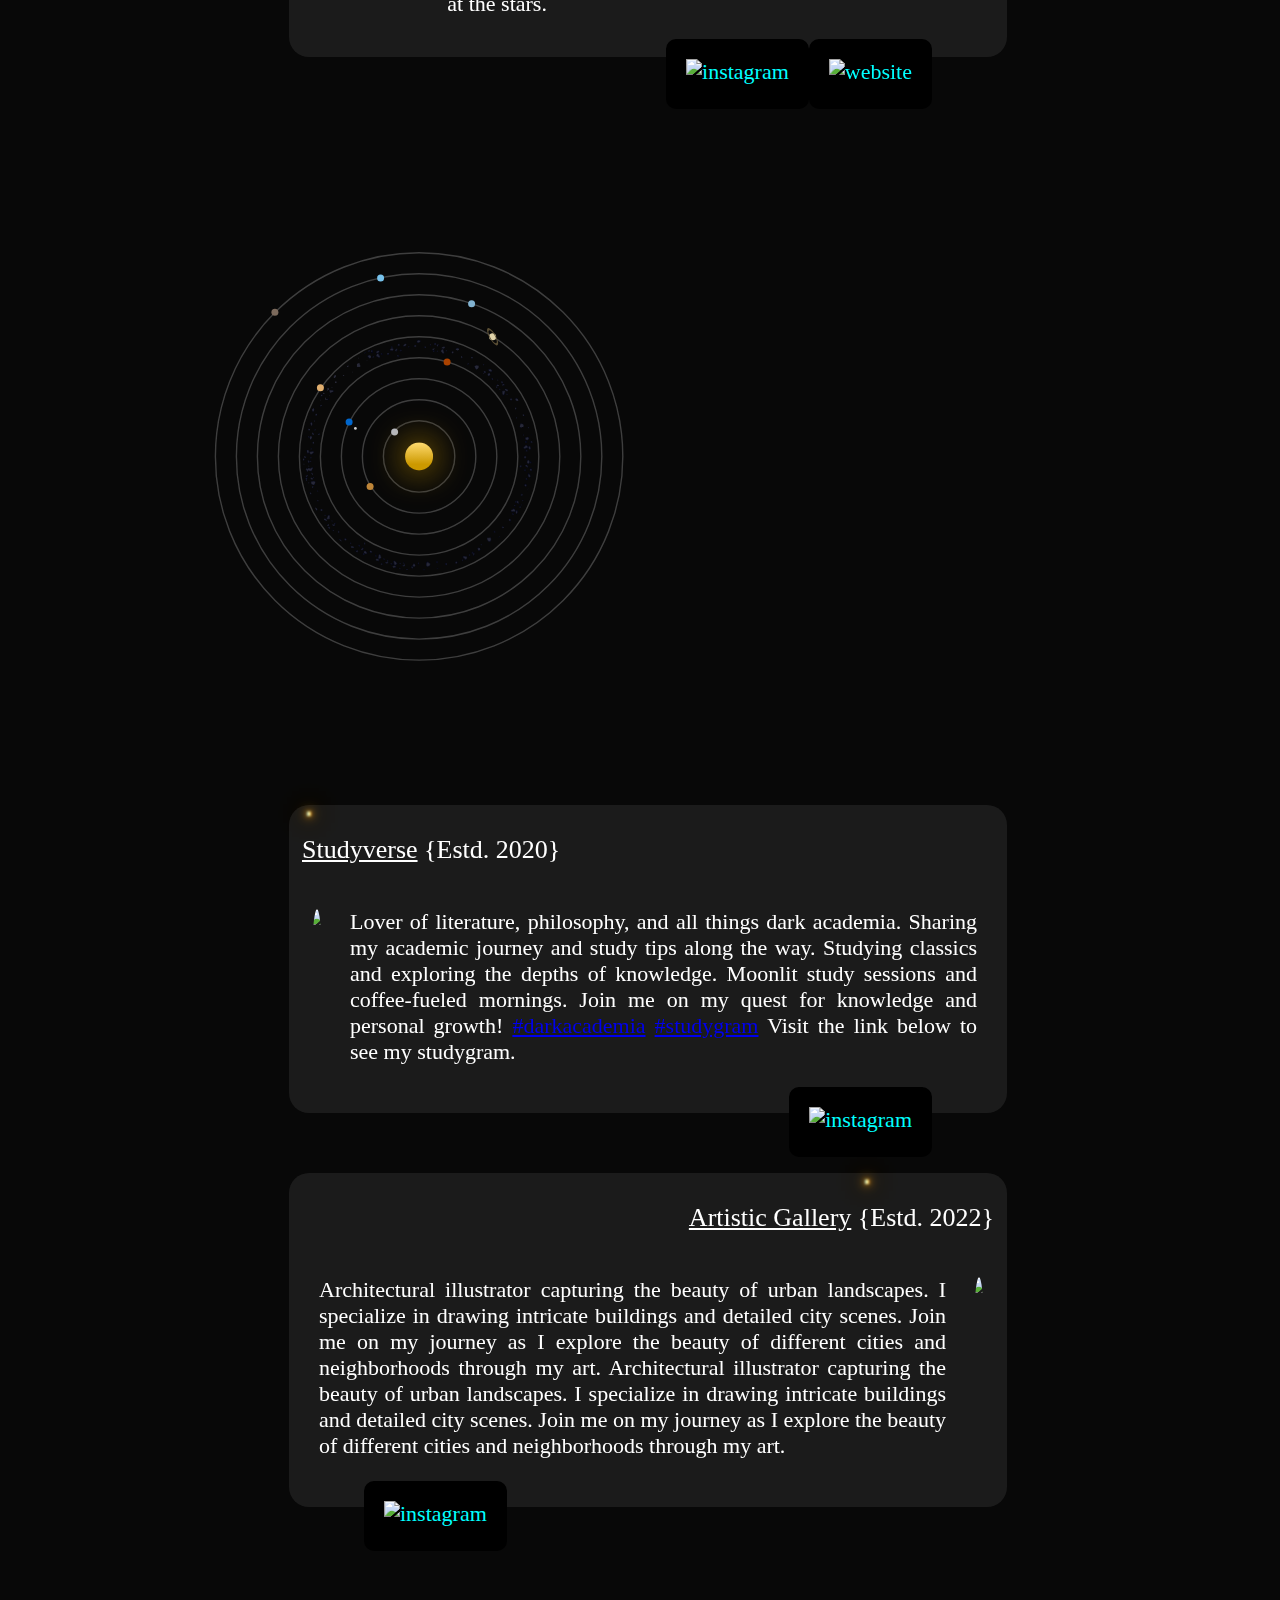
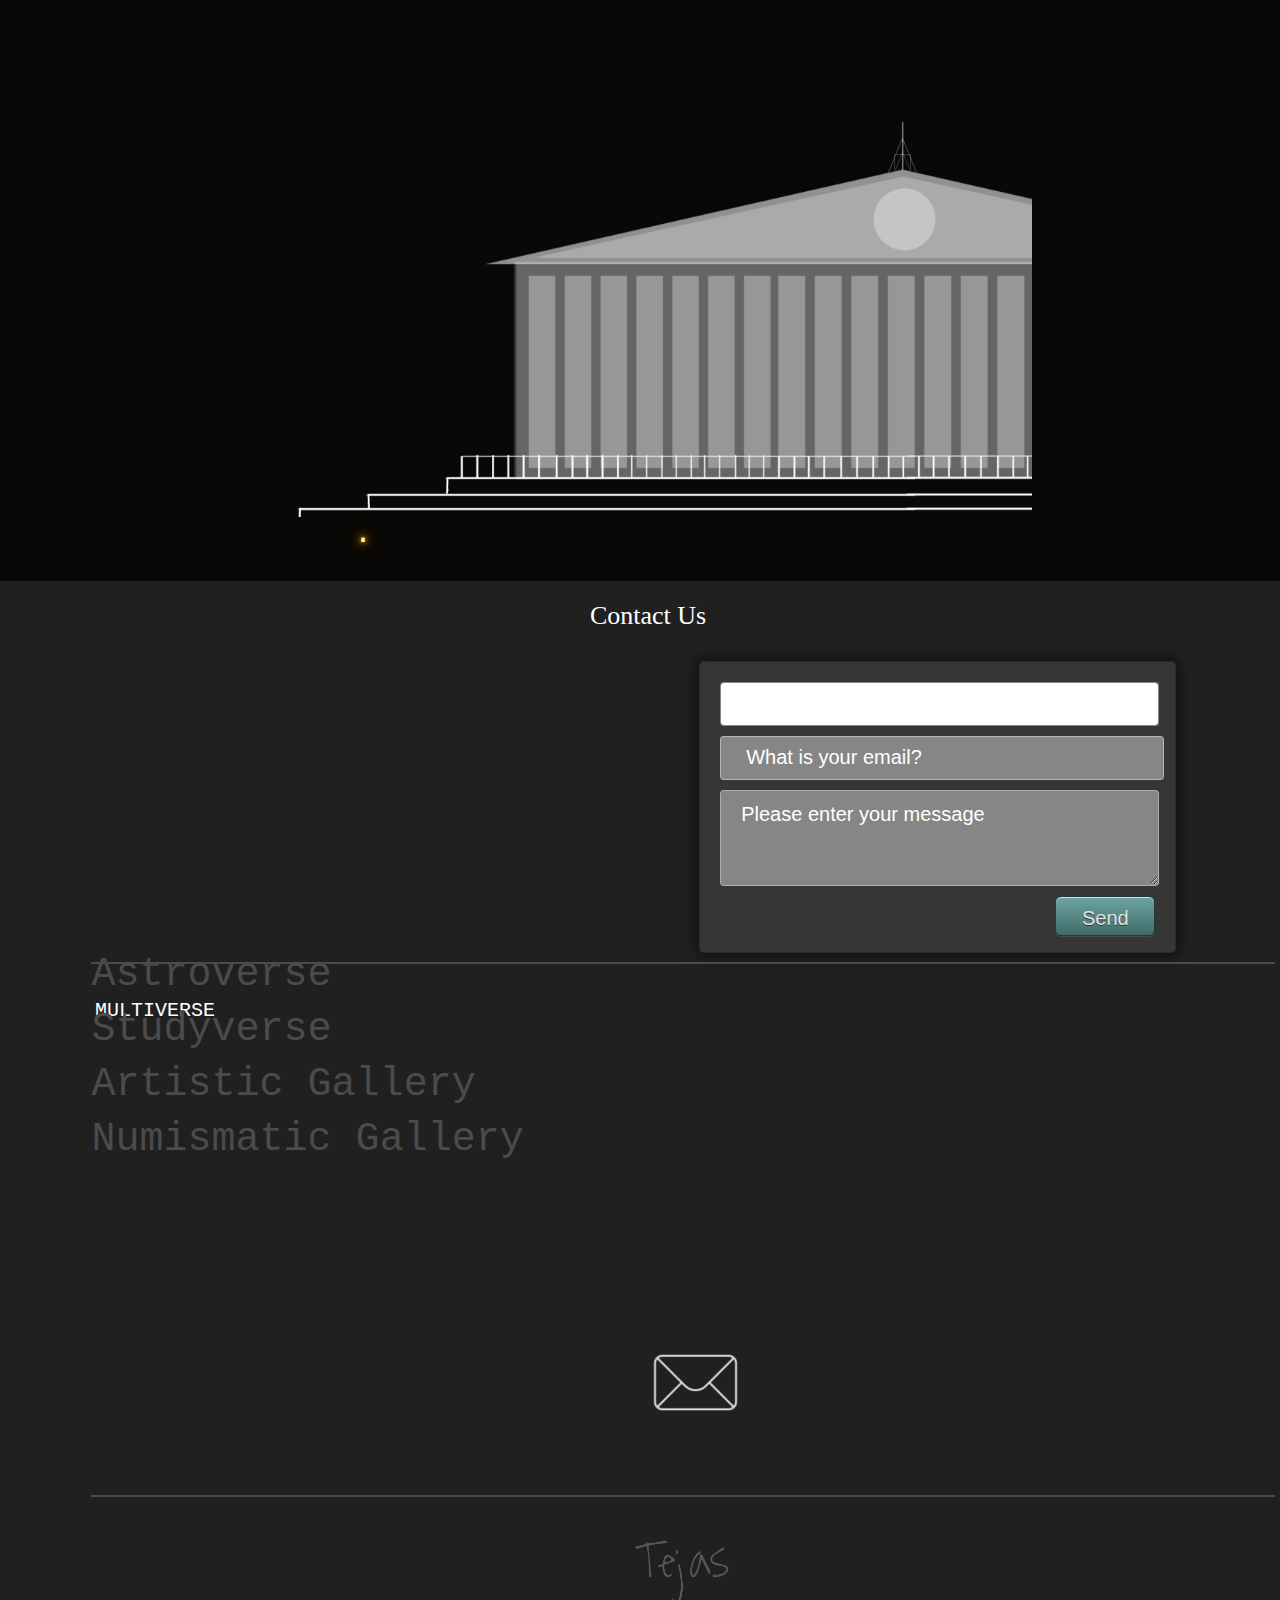
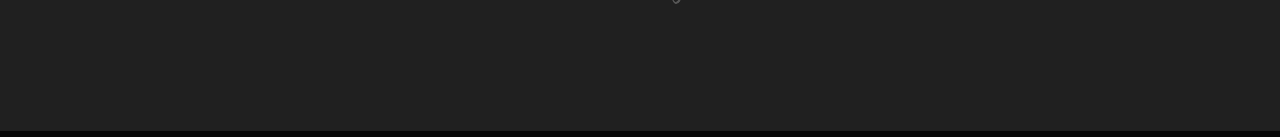
==== commit d1cb4ebb: "Update index.html" ====
--- a/index.html
+++ b/index.html
@@ -12,7 +12,7 @@
         <div class="navbar-area">
           <div class="container">
             <nav class="site-navbar">
-              <a href="https://tejas-gupta-7.github.io/multiverse/" class="site-logo">Multiverse</a>
+              <a href="https://multiverseweb.github.io/multiverse/" class="site-logo">Multiverse</a>
               <ul>
                 <li><a href="#home" id="first">Home</a></li>
                 <li><a href="#about">About Us</a></li>
--- a/style.css
+++ b/style.css
@@ -5,165 +5,204 @@
     width: 100%;
 }
 
-.website{
-    width:35%;
-    margin-left:58%;
-    height:650px;
-    border-width:0;
-    margin-top:-630px;
-    border-radius:20px;
-}
+.website {
+    width: 35%;
+    margin-left: 58%;
+    height: 650px;
+    border-width: 0;
+    margin-top: -630px;
+    border-radius: 20px;
+}
+
 body {
     color: white;
     font-size: 16px;
-    font-family: Papyrus,fantasy; 
+    font-family: Papyrus, fantasy;
     display: flex;
     flex-direction: column;
-    background: rgb(8,8,8);
+    background: rgb(8, 8, 8);
     background-image: linear-gradient(to right, transparent 49px, rgba(65, 65, 65, 0.607) 1px),
         linear-gradient(to bottom, transparent 49px, rgba(65, 65, 65, 0.605) 1px);
     background-size: 50px 50px;
     background-attachment: fixed;
-    overflow-x:hidden;
+    overflow-x: hidden;
     height: 100%;
     width: 100%;
-    transition:5s;
-}
-
-
-a:hover{
-  color:#00000000;
-}
-a:active{
-  color:#00000000;
-}
-
-
-.multiverselink{
-  text-decoration:none;
-  color:white;
-}
-
-
-.wrapper{
+    transition: 5s;
+}
+
+
+a:hover {
+    color: #00000000;
+}
+
+a:active {
+    color: #00000000;
+}
+
+
+.multiverselink {
+    text-decoration: none;
+    color: white;
+}
+
+
+.wrapper {
     position: fixed;
     inset: 0;
     z-index: 9998;
     background-color: black;
     display: grid;
-    place-items:center;
-    transition: opacity 1s,visibility 1s;
-}
-
-.fade{
+    place-items: center;
+    transition: opacity 1s, visibility 1s;
+}
+
+.fade {
     opacity: 0;
     visibility: hidden;
 }
 
-::selection{
-    color:#000;
+::selection {
+    color: #000;
     background: #00808071;
-}    
-
-.glass{
+}
+
+.glass {
     margin-left: 25px;
     margin-right: 25px;
     margin-top: 10px;
     border-radius: 40px;
-    background-color: rgba(200,200,200, 0.1);
+    background-color: rgba(200, 200, 200, 0.1);
     -webkit-backdrop-filter: blur(1px);
     backdrop-filter: blur(1px);
     margin-bottom: 10px;
-    z-index:-999;
-}
-
-*{
+    z-index: -999;
+}
+
+* {
     margin-top: 0;
 }
 
 
 #dark {
-    position: fixed; /* Fixed/sticky position */
-    top: 42px; /* Place the button at the bottom of the page */
-    right: 50px; /* Place the button 30px from the right */
-    z-index: 99999; /* Make sure it does not overlap */
-    border: none; /* Remove borders */
-    outline: none; /* Remove outline */
-    background-color: black; /* Set a background color */
-    color: yellow; /* Text color */
-    cursor: pointer; /* Add a mouse pointer on hover */
-    padding: 1px; /* Some padding */
-    border-radius: 50%; /* Rounded corners */
-    font-size: 70px; /* Increase font size */
+    position: fixed;
+    /* Fixed/sticky position */
+    top: 42px;
+    /* Place the button at the bottom of the page */
+    right: 50px;
+    /* Place the button 30px from the right */
+    z-index: 99999;
+    /* Make sure it does not overlap */
+    border: none;
+    /* Remove borders */
+    outline: none;
+    /* Remove outline */
+    background-color: black;
+    /* Set a background color */
+    color: yellow;
+    /* Text color */
+    cursor: pointer;
+    /* Add a mouse pointer on hover */
+    padding: 1px;
+    /* Some padding */
+    border-radius: 50%;
+    /* Rounded corners */
+    font-size: 70px;
+    /* Increase font size */
     transition-duration: 0.4s;
-  }
-  
-  #night:hover {
+}
+
+#night:hover {
     background: #f2befa;
     color: black;
     box-shadow: 0 0 50px #f2befa,
         0 0 25px #f2befa,
         0 0 50px #f2befa,
         0 0 200px #f2befa;
-  }
+}
 
 #night {
-    position: fixed; /* Fixed/sticky position */
-    top: 42px; /* Place the button at the bottom of the page */
-    right: 50px; /* Place the button 30px from the right */
-    z-index: 99999; /* Make sure it does not overlap */
-    border: none; /* Remove borders */
-    outline: none; /* Remove outline */
-    background-color: black; /* Set a background color */
-    color: yellow; /* Text color */
-    cursor: pointer; /* Add a mouse pointer on hover */
-    padding: 1px; /* Some padding */
-    border-radius: 50%; /* Rounded corners */
-    font-size: 70px; /* Increase font size */
+    position: fixed;
+    /* Fixed/sticky position */
+    top: 42px;
+    /* Place the button at the bottom of the page */
+    right: 50px;
+    /* Place the button 30px from the right */
+    z-index: 99999;
+    /* Make sure it does not overlap */
+    border: none;
+    /* Remove borders */
+    outline: none;
+    /* Remove outline */
+    background-color: black;
+    /* Set a background color */
+    color: yellow;
+    /* Text color */
+    cursor: pointer;
+    /* Add a mouse pointer on hover */
+    padding: 1px;
+    /* Some padding */
+    border-radius: 50%;
+    /* Rounded corners */
+    font-size: 70px;
+    /* Increase font size */
     transition-duration: 0.4s;
-  }
-  
-  #dark:hover {
-    background:yellow;
+}
+
+#dark:hover {
+    background: yellow;
     color: black;
     box-shadow: 0 0 50px yellow,
         0 0 25px yellow,
         0 0 50px yellow,
         0 0 200px yellow;
-  }
+}
 
 #myBtn {
-    display: none; /* Hidden by default */
-    position: fixed; /* Fixed/sticky position */
-    bottom: 20px; /* Place the button at the bottom of the page */
-    right: 20px; /* Place the button 30px from the right */
-    z-index: 99; /* Make sure it does not overlap */
-    border: none; /* Remove borders */
-    outline: none; /* Remove outline */
-    background-color: black; /* Set a background color */
-    color: cyan; /* Text color */
-    cursor: pointer; /* Add a mouse pointer on hover */
-    padding-bottom: 20px; /* Some padding */
+    display: none;
+    /* Hidden by default */
+    position: fixed;
+    /* Fixed/sticky position */
+    bottom: 20px;
+    /* Place the button at the bottom of the page */
+    right: 20px;
+    /* Place the button 30px from the right */
+    z-index: 99;
+    /* Make sure it does not overlap */
+    border: none;
+    /* Remove borders */
+    outline: none;
+    /* Remove outline */
+    background-color: black;
+    /* Set a background color */
+    color: cyan;
+    /* Text color */
+    cursor: pointer;
+    /* Add a mouse pointer on hover */
+    padding-bottom: 20px;
+    /* Some padding */
     padding-left: 20px;
     padding-right: 20px;
     padding-top: 0px;
-    border-radius: 10px; /* Rounded corners */
-    font-size: 100px; /* Increase font size */
+    border-radius: 10px;
+    /* Rounded corners */
+    font-size: 100px;
+    /* Increase font size */
     transition-duration: 0.3s;
-  }
-  
-  #myBtn:hover {
+}
+
+#myBtn:hover {
     background: #03e9f4;
     color: #050801;
     box-shadow: 0 0 50px #03e9f4,
         0 0 25px #03e9f4,
         0 0 50px #03e9f4,
         0 0 200px #03e9f4;
-  }
+}
 
 
 .center {
-    z-index:1;
+    z-index: 1;
     display: block;
     margin-top: 45px;
     margin-left: auto;
@@ -173,42 +212,43 @@
 }
 
 .aboutus {
-    margin-top:0px;
+    margin-top: 0px;
     text-align: center;
-    font-size:50px;
-}
+    font-size: 50px;
+}
+
 .contactus {
-    font-family:'Times New Roman', Times, serif;
-    padding-bottom:30px;
-    margin-top:-50px;
+    font-family: 'Times New Roman', Times, serif;
+    padding-bottom: 30px;
+    margin-top: -50px;
     text-align: center;
-    font-size:50px;
+    font-size: 50px;
 }
 
 .headleft {
     text-align: left;
-    font-size:50px;
+    font-size: 50px;
 }
 
 .headright {
     text-align: right;
-    font-size:50px;
-}
-
-
-.about{
-    margin-top:10px;
+    font-size: 50px;
+}
+
+
+.about {
+    margin-top: 10px;
     margin-left: 0px;
     margin-right: 0px;
-    font-size:45px;
-}
-
-.heading>text{
+    font-size: 45px;
+}
+
+.heading>text {
     margin-left: 10px;
 }
 
 .text {
-    font-family: Papyrus,fantasy; 
+    font-family: Papyrus, fantasy;
     text-align: justify;
     font-size: 45px;
     margin-left: 30px;
@@ -217,39 +257,39 @@
 }
 
 .imgleft {
-    padding-left:5px;
-    padding-right:5px;
-    height:300px;
+    padding-left: 5px;
+    padding-right: 5px;
+    height: 300px;
     margin-right: 20px;
     margin-bottom: 20px;
     margin-left: 15px;
-    border-radius:50%;
+    border-radius: 50%;
 }
 
 .imgright {
-    padding-left:5px;
-    padding-right:5px;
-    height:300px;
+    padding-left: 5px;
+    padding-right: 5px;
+    height: 300px;
     margin-left: 20px;
     margin-bottom: 20px;
     margin-right: 15px;
-    border-radius:50%;
+    border-radius: 50%;
 }
 
 
 .contact {
-    
-    margin-left:5px;
-    margin-right:5px;
+
+    margin-left: 5px;
+    margin-right: 5px;
     display: flex;
     float: left;
     padding-left: 40px;
 }
 
 .contact-right {
-    
-    margin-left:5px;
-    margin-right:5px;
+
+    margin-left: 5px;
+    margin-right: 5px;
     display: flex;
     float: right;
     padding-right: 40px;
@@ -361,7 +401,7 @@
 }
 
 .btn {
-    margin-top:100px;
+    margin-top: 100px;
     width: 250px;
     height: 88px;
     -moz-border-radius: 4px;
@@ -429,6 +469,10 @@
 
 @import url("https://fonts.googleapis.com/css?family=PT+Sans+Narrow");
 
+.multiverse {
+    text-decoration: none;
+    color: white;
+}
 
 
 /* Solar System Styles */
@@ -436,8 +480,8 @@
 .clearfix {
     z-index: 1;
     margin-left: -9%;
-    transition:10s;
-    margin-top:50px;
+    transition: 10s;
+    margin-top: 50px;
 }
 
 .solarsystem {
@@ -852,7 +896,6 @@
 }
 
 
-
 .barricade {
     font-size: 70px;
     text-shadow: 0 0 5px #ffa500, 0 0 15px #ffa500, 0 0 20px #ffa500, 0 0 40px #ffa500, 0 0 60px #ff0000, 0 0 10px #ff8d00, 0 0 98px #ff0000;
@@ -926,324 +969,382 @@
     z-index: 1;
 }
 
-.last{
-    background-color:#000;
+.last {
+    background-color: #000;
     margin-left: -100%;
-    margin-right:-100%;
+    margin-right: -100%;
 }
 
 .instagram {
-    background-color: black; /* Set a background color */
-    color: cyan; /* Text color */
-    cursor: pointer; /* Add a mouse pointer on hover */
-    padding: 20px; /* Some padding */
+    background-color: black;
+    /* Set a background color */
+    color: cyan;
+    /* Text color */
+    cursor: pointer;
+    /* Add a mouse pointer on hover */
+    padding: 20px;
+    /* Some padding */
     border-radius: 10px;
     max-width: fit-content;
-    max-height:110px;
-  }
-  
-  .instagram:hover {
+    max-height: 110px;
+}
+
+.instagram:hover {
     background: #ff0066;
     box-shadow: 0 0 50px #ff0066,
         0 0 25px #ff0066,
         0 0 50px #ff0066,
         0 0 200px #ff0066;
-  }
-
-  .mail {
-    background-color: black; /* Set a background color */
-    color: cyan; /* Text color */
-    cursor: pointer; /* Add a mouse pointer on hover */
-    padding: 20px; /* Some padding */
+}
+
+.link {
+    font-size: 40px;
+}
+
+.mail {
+    background-color: black;
+    /* Set a background color */
+    color: cyan;
+    /* Text color */
+    cursor: pointer;
+    /* Add a mouse pointer on hover */
+    padding: 20px;
+    /* Some padding */
     border-radius: 10px;
     max-width: fit-content;
-      max-height:110px;
-  }
-  
-  .mail:hover {
+    max-height: 110px;
+}
+
+.mail:hover {
     background: red;
     box-shadow: 0 0 50px red,
         0 0 25px red,
         0 0 50px red,
         0 0 200px red;
-  }
-
-  .linkedin {
+}
+
+.linkedin {
     background-color: black;
-    cursor: pointer; /* Add a mouse pointer on hover */
-    padding: 20px; /* Some padding */
+    cursor: pointer;
+    /* Add a mouse pointer on hover */
+    padding: 20px;
+    /* Some padding */
     border-radius: 10px;
     max-width: fit-content;
-      max-height:110px;
-  }
-  
-  .linkedin:hover {
+    max-height: 110px;
+}
+
+.linkedin:hover {
     background: blue;
     box-shadow: 0 0 50px blue,
         0 0 25px blue,
         0 0 50px blue,
         0 0 200px blue;
-  }
-
-  .whatsapp {
-    background-color: black; /* Set a background color */
-    cursor: pointer; /* Add a mouse pointer on hover */
-    padding: 20px; /* Some padding */
+}
+
+.whatsapp {
+    background-color: black;
+    /* Set a background color */
+    cursor: pointer;
+    /* Add a mouse pointer on hover */
+    padding: 20px;
+    /* Some padding */
     border-radius: 10px;
     max-width: fit-content;
-      max-height:110px;
-  }
-  
-  .whatsapp:hover {
+    max-height: 110px;
+}
+
+.whatsapp:hover {
     background: green;
     box-shadow: 0 0 50px green,
         0 0 25px green,
         0 0 50px green,
         0 0 200px green;
-  }
+}
 
 .github {
-    background-color: black; /* Set a background color */
-    cursor: pointer; /* Add a mouse pointer on hover */
-    padding: 20px; /* Some padding */
+    background-color: black;
+    /* Set a background color */
+    cursor: pointer;
+    /* Add a mouse pointer on hover */
+    padding: 20px;
+    /* Some padding */
     border-radius: 10px;
     max-width: fit-content;
-    max-height:110px;
-  }
-  
-  .github:hover {
+    max-height: 110px;
+}
+
+.github:hover {
     background: #6600ff;
     box-shadow: 0 0 50px #6600ff,
         0 0 25px #6600ff,
         0 0 50px #6600ff,
         0 0 200px #6600ff;
-  }
+}
 
 .numista {
-    background-color: black; /* Set a background color */
-    cursor: pointer; /* Add a mouse pointer on hover */
-    padding: 20px; /* Some padding */
+    background-color: black;
+    /* Set a background color */
+    cursor: pointer;
+    /* Add a mouse pointer on hover */
+    padding: 20px;
+    /* Some padding */
     border-radius: 10px;
     max-width: fit-content;
-    max-height:110px;
-  }
-  
-  .numista:hover {
+    max-height: 110px;
+}
+
+.numista:hover {
     background: #9999ff;
     box-shadow: 0 0 50px #9999ff,
         0 0 25px #9999ff,
         0 0 50px #9999ff,
         0 0 200px #9999ff;
-  }
+}
 
 .web {
-    background-color: black; /* Set a background color */
-    color: cyan; /* Text color */
-    cursor: pointer; /* Add a mouse pointer on hover */
-    padding: 20px; /* Some padding */
+    background-color: black;
+    /* Set a background color */
+    color: cyan;
+    /* Text color */
+    cursor: pointer;
+    /* Add a mouse pointer on hover */
+    padding: 20px;
+    /* Some padding */
     border-radius: 10px;
     max-width: fit-content;
-    max-height:110px;
-  }
-  
-  .web:hover {
+    max-height: 110px;
+}
+
+.web:hover {
     background: #008080;
     box-shadow: 0 0 50px #008080,
         0 0 25px #008080,
         0 0 50px #008080,
         0 0 200px #008080;
-  }
+}
 
 .excel {
-    background-color: black; /* Set a background color */
-    color: green; /* Text color */
-    cursor: pointer; /* Add a mouse pointer on hover */
-    padding: 20px; /* Some padding */
+    background-color: black;
+    /* Set a background color */
+    color: green;
+    /* Text color */
+    cursor: pointer;
+    /* Add a mouse pointer on hover */
+    padding: 20px;
+    /* Some padding */
     border-radius: 10px;
     max-width: fit-content;
-    max-height:110px;
-  }
-  
-  .excel:hover {
+    max-height: 110px;
+}
+
+.excel:hover {
     background: #017012;
     box-shadow: 0 0 50px #017012,
         0 0 25px #017012,
         0 0 50px #017012,
         0 0 200px #017012;
-  }
+}
 
 
 
 
 /*=======================================================*/
 
-  header{
+header {
     position: fixed;
     z-index: 10000;
-      margin-left:-10px;
-  }
-  /* navbar regular css start */
-  .navbar-area {
-    background: rgba(0,0,0,0.6);
-      backdrop-filter: blur(7px);
-  }
-  .site-navbar {
+    margin-left: -10px;
+}
+
+/* navbar regular css start */
+.navbar-area {
+    background: rgba(0, 0, 0, 0.6);
+    backdrop-filter: blur(7px);
+}
+
+.site-navbar {
     display: flex;
     justify-content: space-between;
     align-items: center;
-      backdrop-filter: blur(7px);
-  }
-  a.site-logo {
+    backdrop-filter: blur(7px);
+}
+
+a.site-logo {
     font-size: 26px;
     font-weight: 300;
     color: #fff;
     text-decoration: none;
     margin-left: 20px;
-  }
-.header-area{
-        width: 100%;
-    }
-  .site-navbar ul {
+}
+
+.header-area {
+    width: 100%;
+}
+
+.site-navbar ul {
     margin: 0;
     padding: 0;
     list-style: none;
     display: flex;
-      backdrop-filter: blur(7px);
-  }
-  .site-navbar ul li a {
+    backdrop-filter: blur(7px);
+}
+
+.site-navbar ul li a {
     color: #fff;
     padding: 20px;
     display: block;
     text-decoration: none;
-  }
-  .site-navbar ul li a:hover {
-    background: rgba(255,255,255,0.1);
-  }
-  /* navbar regular css end */
-  
-  
-  /* nav-toggler css start */
-  .nav-toggler {
+}
+
+.site-navbar ul li a:hover {
+    background: rgba(255, 255, 255, 0.1);
+}
+
+/* navbar regular css end */
+
+
+/* nav-toggler css start */
+.nav-toggler {
     border: #00000000;
     padding: 5px;
     background-color: transparent;
     cursor: pointer;
     height: 39px;
     display: none;
-  }
-  .nav-toggler span, 
-  .nav-toggler span:before, 
-  .nav-toggler span:after {
+}
+
+.nav-toggler span,
+.nav-toggler span:before,
+.nav-toggler span:after {
     width: 28px;
     height: 3px;
     background-color: #fff;
     display: block;
     transition: .3s;
-  }
-  .nav-toggler span:before {
+}
+
+.nav-toggler span:before {
     content: '';
     transform: translateY(-21px);
-  }
-  .nav-toggler span:after {
+}
+
+.nav-toggler span:after {
     content: '';
     transform: translateY(16px);
-  }
-  .nav-toggler.toggler-open span {
+}
+
+.nav-toggler.toggler-open span {
     background-color: transparent;
-  }
-  .nav-toggler.toggler-open span:before {
+}
+
+.nav-toggler.toggler-open span:before {
     transform: translateY(0px) rotate(45deg);
-  }
-  .nav-toggler.toggler-open span:after {
+}
+
+.nav-toggler.toggler-open span:after {
     transform: translateY(-3px) rotate(-45deg);
-  }
-  /* nav-toggler css start */
-  
-  /* mobile breakpoint start */
-  @media screen and (max-width: 1111px) {
-      a.site-logo {
-    font-size: 100px;
-          padding-top:20px;
-          padding-left:20px;
-      padding-bottom:20px;
-      }
-      
-      #first{
-      margin-top:120px;
-      }
-    .header-area{
+}
+
+/* nav-toggler css start */
+
+/* mobile breakpoint start */
+@media screen and (max-width: 1000px) {
+    a.site-logo {
+        font-size: 100px;
+        padding-top: 20px;
+        padding-left: 20px;
+        padding-bottom: 20px;
+    }
+
+    #first {
+        margin-top: 120px;
+    }
+
+    .header-area {
         width: 100%;
     }
+
     .container {
-      width: 100%;
-    }
+        width: 100%;
+    }
+
     /* navbar css for mobile start */
-    .nav-toggler{
-      display: block;
-      position: absolute;
-        top:42px;
-      right: 185px;
-        height:80px;
-    }
-        .nav-toggler span, 
-  .nav-toggler span:before, 
-  .nav-toggler span:after {
-    width: 65px;
-    height: 7px;
-    background-color: #fff;
-    display: block;
-    transition: .3s;
-  }
+    .nav-toggler {
+        display: block;
+        position: absolute;
+        top: 42px;
+        right: 185px;
+        height: 80px;
+    }
+
+    .nav-toggler span,
+    .nav-toggler span:before,
+    .nav-toggler span:after {
+        width: 65px;
+        height: 7px;
+        background-color: #fff;
+        display: block;
+        transition: .3s;
+    }
+
     .site-navbar {
-      min-height: 60px;
-    }
+        min-height: 60px;
+    }
+
     .site-navbar ul {
-        margin-top:110px;
-      position: absolute;
-      width: 100%;
-      height: calc(100vh - 0px);
-      left: 0;
-      top: 50px;
-      flex-direction: column;
-      align-items: center;
-      background-color: rgba(0,0,0,0.8);
-      backdrop-filter: blur(7px);
-      max-height: 0;
-      overflow: hidden;
-      transition: 0.3s;
-    }
+        margin-top: 110px;
+        position: absolute;
+        width: 100%;
+        height: calc(100vh - 0px);
+        left: 0;
+        top: 50px;
+        flex-direction: column;
+        align-items: center;
+        background-color: rgba(0, 0, 0, 0.8);
+        backdrop-filter: blur(7px);
+        max-height: 0;
+        overflow: hidden;
+        transition: 0.3s;
+    }
+
     .site-navbar ul li {
-      width: 100%;
-      text-align: center;
-    }
+        width: 100%;
+        text-align: center;
+    }
+
     .site-navbar ul li a {
-      padding: 25px;
-        font-size:50px;
-        margin-top:70px;
-    }
+        padding: 25px;
+        font-size: 50px;
+        margin-top: 70px;
+    }
+
     .site-navbar ul li a:hover {
-      background-color: rgba(255,255,255,.1);
-    }
+        background-color: rgba(255, 255, 255, .1);
+    }
+
     .site-navbar ul.open {
-      min-height: 1500%;
-      overflow: visible;
-    }  
+        min-height: 1500%;
+        overflow: visible;
+    }
+
     /* navbar css for mobile end */
-  }
-  /* mobile breakpoint end */
-
-
-  
-  .heading img{
+}
+
+/* mobile breakpoint end */
+
+
+
+.heading img {
     display: block;
     margin-left: auto;
     margin-right: auto;
     opacity: 0.174;
-  }
-
-  .inp{
+}
+
+.inp {
     display: none;
-  }
+}
 
 
 
@@ -1252,378 +1353,490 @@
     height: 380px;
     width: 220%;
     display: block;
-  margin-left: 25%;
-    margin-top:-3000px;
+    margin-left: 25%;
+    margin-top: -3000px;
     transform: rotate(270deg);
-  }
-  
-  #imgtext {
-    font-family:Verdana, Geneva, Tahoma, sans-serif;
+}
+
+#imgtext {
+    font-family: Verdana, Geneva, Tahoma, sans-serif;
     font-size: 45px;
     color: white;
     text-align: center;
-    margin-top:20%;
-      text-decoration:none;
-  }
-
-.xop-section{
-  max-width: 960px;
-  margin: 0 auto;
-  padding: 6% 2%;
-}
-.xop-grid{
-  margin: 20px 0 0 0;
-  padding: 0;
-  list-style: none;
-  display: block;
-  text-align: center;
-  width: 100%;
-}
-.xop-grid:after{
-  clear: both;
-}
-.xop-grid::after, .xop-box::before{
-  content: '';
-  display: table;
-}
-.xop-grid li{
-  width: 328px;
-  height: 328px;
-  display: inline-block;
-  margin: 20px;
-}
-.xop-box{
-  width: 100%;
-  height: 100%;
-  position: relative;
-  cursor: pointer;
-  border-radius: 30px;
-  transition: 0.3s ease-in-out;
-}
-.xop-box:hover{
-  transform: scale(1.02);
-}
-.xop-img-1{
-  background-image:url('IMG_20230119_235518.jpg');
-              background-position: center;
-              background-size:cover;
-              background-repeat: no-repeat;
-}
-.xop-imp{
-  position: absolute;
-  width: inherit;
-  height: inherit;
-}
-.xop-info h3{
-  font-family:'Pacifico',cursive;
-  font-weight: 400;
-  color: #fff;
-  font-size: 42px;
-  padding: 10px;
-  margin: 0 30px;
-  line-height: 1.5;
-}
-.xop-info p{
-  font-family: 'Source Sans pro',sans-serif;
-  color: #fff;
-  font-size: 16px;
-  text-align: justify;
-  padding: 0 20px;
-}
-.xop-info a{
-   text-decoration:  none;
-}
-
-.link{
-    font-size:14px;
-    line-height:55px;
-  text-decoration: none;
-  text-align: left;
-    font-family:monospace;
-    margin-left:5%;
-}
-
-.colour:hover{
-  color:white;
-}
-.colour:active{
-  color: white;
-}
-
-hr{
-  margin-top: 10px;
-  margin-bottom: 8px;
-  color:rgb(25, 25, 25);
-}
-.end{
+    margin-top: 20%;
+    text-decoration: none;
+}
+
+.xop-section {
+    max-width: 960px;
+    margin: 0 auto;
+    padding: 6% 2%;
+}
+
+.xop-grid {
+    margin: 20px 0 0 0;
+    padding: 0;
+    list-style: none;
+    display: block;
+    text-align: center;
+    width: 100%;
+}
+
+.xop-grid:after {
+    clear: both;
+}
+
+.xop-grid::after,
+.xop-box::before {
+    content: '';
+    display: table;
+}
+
+.xop-grid li {
+    width: 328px;
+    height: 328px;
+    display: inline-block;
+    margin: 20px;
+}
+
+.xop-box {
+    width: 100%;
+    height: 100%;
+    position: relative;
+    cursor: pointer;
+    border-radius: 30px;
+    transition: 0.3s ease-in-out;
+}
+
+.xop-box:hover {
+    transform: scale(1.02);
+}
+
+.xop-img-1 {
+    background-image: url('IMG_20230119_235518.jpg');
+    background-position: center;
+    background-size: cover;
+    background-repeat: no-repeat;
+}
+
+.xop-imp {
+    position: absolute;
+    width: inherit;
+    height: inherit;
+}
+
+.xop-info h3 {
+    font-family: 'Pacifico', cursive;
+    font-weight: 400;
+    color: #fff;
+    font-size: 42px;
+    padding: 10px;
+    margin: 0 30px;
+    line-height: 1.5;
+}
+
+.xop-info p {
+    font-family: 'Source Sans pro', sans-serif;
+    color: #fff;
+    font-size: 16px;
+    text-align: justify;
+    padding: 0 20px;
+}
+
+.xop-info a {
+    text-decoration: none;
+}
+
+.link {
+    font-size: 14px;
+    line-height: 55px;
+    text-decoration: none;
+    text-align: left;
+    font-family: monospace;
+    margin-left: 5%;
+}
+
+.colour:hover {
+    color: white;
+}
+
+.colour:active {
+    color: white;
+}
+
+hr {
+    margin-top: 10px;
+    margin-bottom: 8px;
+    color: rgb(25, 25, 25);
+}
+
+.end {
     color: white;
     font-family: 'Courier New', Courier, monospace;
     padding-top: 40px;
     padding-bottom: 70px;
-    background-color: rgb(32,32,32);
+    background-color: rgb(32, 32, 32);
     text-align: left;
     font-size: 50px;
-    margin-left:-10px;
-}
-
-.end a{
-  text-decoration: none;
-}
-
-.background{
-    width:100%;
-}
-
-.containerii{
-    width:119%;
-}
-
-
-.square1{
+    margin-left: -10px;
+}
+
+.end a {
+    text-decoration: none;
+}
+
+.background {
+    width: 100%;
+}
+
+.containerii {
+    width: 119%;
+}
+
+
+.square1 {
     margin-top: 3px;
     height: 25px;
     background-color: teal;
     width: 25px;
     border: 2px solid #ffff;
 }
-.square{
+
+.square {
     margin-top: 3px;
     height: 25px;
-    background-color:#858585;
+    background-color: #858585;
     width: 25px;
     border: 2px solid #ffff;
     margin-left: 170px;
 }
-.scale{
-    position:relative;
-    display:flex;
+
+.scale {
+    position: relative;
+    display: flex;
     float: left;
     margin-left: 5%;
     margin-top: 22px;
-    font-size:20px;
-}
-
-.scaletext{
-    font-size:30px;
-}
-
-
-.cells{
+    font-size: 20px;
+}
+
+.scaletext {
+    font-size: 30px;
+}
+
+
+.cells {
     filter: invert(1);
 }
 
-.horizontal{
+.horizontal {
     margin-top: 110px;
-        display: grid;
-        grid-auto-flow: column;
-        overflow-y: hidden;
-        overscroll-behavior-x: contain;
-        scroll-snap-type: x mandatory;
-      }
+    display: grid;
+    grid-auto-flow: column;
+    overflow-y: hidden;
+    overscroll-behavior-x: contain;
+    scroll-snap-type: x mandatory;
+}
 
 .horizontal img {
     height: 800px;
     padding-left: 30px;
-    padding-right:30px;
+    padding-right: 30px;
     scroll-snap-align: center;
-        max-width: none;
-        object-fit: contain;
-        pointer-events: none;
-      }
-
-
-::-webkit-scrollbar{
+    max-width: none;
+    object-fit: contain;
+    pointer-events: none;
+}
+
+
+::-webkit-scrollbar {
     width: 0px;
 }
 
 
-@media(min-width:384px){
-    .containerii{
-    width:130%;
-}
-}
-
-
-@media(min-width:1000px){
+@media(min-width:384px) {
+    .containerii {
+        width: 130%;
+    }
+}
+
+
+@media(min-width:1000px) {
 
     html {
-        scroll-padding-top: 130px;
-    }
-    
-.aboutus {
-    font-size:26px;
-}
-.contactus {
-    font-size:26px;
-}
-.headleft {
-    font-size:26px;
-}
-.headright {
-    font-size:26px;
-}
-.about{
-    font-size:22px;
-}
-.imgleft {
-    height:80px;
-}
-
-.imgright {
-    height:80px;
-}
-
-  .containerii{
-    max-width:60%;
-    padding-left: 20%;
-      padding-right:20%;
-  }
-
-  #myBtn {
-    padding-bottom: 7px; /* Some padding */
-    padding-left: 7px;
-    padding-right: 7px;
-    padding-top: 7px;
-    font-size: 50px; /* Increase font size */
-  }
-
-  .heading {
-    padding-bottom:10px;
-    padding-top:10px;
-    font-size: 45px;
-  }
-
-  .navbar {
-    margin-top: 75px;
-  }
-
-  .navbar ul li {
-    font-size: 20px;
-  }
-
-  
-#dark {
-    top: 70px; /* Place the button at the bottom of the page */
-    right: 30px; /* Place the button 30px from the right */
-    padding: 1px; /* Some padding */
-    font-size: 40px; /* Increase font size */
-  }
-  
-#night {
-    top: 70px; /* Place the button at the bottom of the page */
-    right: 30px; /* Place the button 30px from the right */
-    padding: 1px; /* Some padding */
-    font-size: 40px; /* Increase font size */
-  }
-  
-  .about{
-    margin-top:3px;
-  }
-
-  .plane{
-    margin-top: 120px;
-    font-size: 0px;
-    z-index: 0;
-  }
-
-
-  .moon{
-    height: 50px;
-  }
-
-  .iss{
-    height: 20px;
-  }
-
-  .scaletext{
-    font-size: 20px;
-  }
-
-  .square1{
-    height: 15px;
-    width: 15px;
-}
-.square{
-    height: 15px;
-    width: 15px;
-    margin-left: 90px;
-}
-    #icon{
-    height: 30px;
-    padding:0px; /* Some padding */
-}
-    
-    .instagram:hover, .mail:hover, .linkedin:hover, .whatsapp:hover, .web:hover, .github:hover, .numista:hover, .excel:hover{
-    transition-duration: 0.5s;
-  }
-    
-    #myBtn:hover{
+        scroll-padding-top: 80px;
+    }
+
+    .barricade {
+        font-size: 30px;
+    }
+
+    .aboutus {
+        font-size: 26px;
+        margin-top: -100px;
+    }
+
+    .clearfix {
+        scale: 0.7;
+        margin-left: -350px;
+    }
+
+    .glass {
+        margin-top: -50px;
+    }
+
+    #glass2 {
+        margin-top: -10px;
+    }
+
+    .contactus {
+        font-size: 26px;
+    }
+
+    .headleft {
+        font-size: 26px;
+    }
+
+    .headright {
+        font-size: 26px;
+    }
+
+    .about {
+        font-size: 22px;
+    }
+
+    .imgleft {
+        height: 80px;
+    }
+
+    .imgright {
+        height: 80px;
+    }
+
+    .containerii {
+        max-width: 60%;
+        padding-left: 20%;
+        padding-right: 20%;
+    }
+
+    #myBtn {
+        padding-bottom: 7px;
+        /* Some padding */
+        padding-left: 7px;
+        padding-right: 7px;
+        padding-top: 7px;
+        font-size: 50px;
+        /* Increase font size */
+    }
+
+    .heading {
+        padding-bottom: 10px;
+        padding-top: 10px;
+        font-size: 45px;
+    }
+
+    .navbar {
+        margin-top: 75px;
+    }
+
+    .navbar ul li {
+        font-size: 20px;
+    }
+
+
+    #dark {
+        top: 70px;
+        /* Place the button at the bottom of the page */
+        right: 30px;
+        /* Place the button 30px from the right */
+        padding: 1px;
+        /* Some padding */
+        font-size: 40px;
+        /* Increase font size */
+    }
+
+    #night {
+        top: 70px;
+        /* Place the button at the bottom of the page */
+        right: 30px;
+        /* Place the button 30px from the right */
+        padding: 1px;
+        /* Some padding */
+        font-size: 40px;
+        /* Increase font size */
+    }
+
+    .about {
+        margin-top: 3px;
+    }
+
+    .plane {
+        margin-top: 120px;
+        font-size: 0px;
+        z-index: 0;
+    }
+
+
+    .moon {
+        height: 50px;
+    }
+
+    .iss {
+        height: 20px;
+    }
+
+    .scaletext {
+        font-size: 20px;
+    }
+
+    .square1 {
+        height: 15px;
+        width: 15px;
+    }
+
+    .square {
+        height: 15px;
+        width: 15px;
+        margin-left: 90px;
+    }
+
+    #icon {
+        height: 30px;
+        padding: 0px;
+        /* Some padding */
+    }
+
+    .instagram:hover,
+    .mail:hover,
+    .linkedin:hover,
+    .whatsapp:hover,
+    .web:hover,
+    .github:hover,
+    .numista:hover,
+    .excel:hover {
         transition-duration: 0.5s;
     }
-    
-    .end{
-    width: 180%;
-    margin-left: -40%;
-  }
-    .glass{
-        border-radius:20px;
-    }
-    
-    .horizontal img{
-    height: 100px;
-      }
-    .text{
-        font-size:22px;
-    }
-}
-
-
-@media(min-width:600px){
-    .imgleft{
+
+    #myBtn:hover {
+        transition-duration: 0.5s;
+    }
+
+    .end {
+        width: 180%;
+        margin-left: -40%;
+        font-size: 20px;
+    }
+
+    .glass {
+        border-radius: 20px;
+    }
+
+    .horizontal img {
+        height: 100px;
+    }
+
+    .text {
+        font-size: 22px;
+    }
+
+    .website {
+        display: none;
+    }
+
+    .multiverse {
+        margin-top: -500px;
+        margin-left: 160px;
+    }
+
+    .link {
+        font-size: 20px;
+        margin-top: -80px;
+    }
+
+    form {
+        height: 250px;
+        font-size: 30px;
+        margin-left: 58vw;
+        width: 34vw;
+        height: 250px;
+        padding: 20px;
+    }
+
+    textarea {
+        width: 31vw;
+        height: 80px;
+        font-size: 20px;
+    }
+
+    input {
+        width: 31vw;
+        height: 40px;
+        font-size: 20px;
+        color: #fff;
+        margin-bottom: 10px;
+    }
+
+    .btn {
+        margin-top: 10px;
+        width: 100px;
+        height: 40px;
+    }
+}
+
+
+@media(min-width:600px) {
+    .imgleft {
         height: 230px;
-      }
-      .imgright{
+    }
+
+    .imgright {
         height: 230px;
-      }
-    
-    .studyverse{
-        margin-top:20px;
-    }
-    
+    }
+
+    .studyverse {
+        margin-top: 20px;
+    }
+
     .horizontal img {
         height: 500px;
-          }
-}
-
-@media(min-width:100px){
-    .imgleft{
+    }
+}
+
+@media(min-width:100px) {
+    .imgleft {
         height: 300px;
-      }
-      .imgright{
+    }
+
+    .imgright {
         height: 300px;
-      }
-}
-
-.counter{
-    display:flex;
-    float:left;
-    font-size:40px;
-    margin-left:40%;
-}
-.letter:hover{
-    filter:invert(0.4);
-}
-#sign{
+    }
+}
+
+.counter {
+    display: flex;
+    float: left;
+    font-size: 40px;
+    margin-left: 40%;
+}
+
+.letter:hover {
+    filter: invert(0.4);
+}
+
+#sign {
     height: 70px;
-    margin-top:20px;
-}
-#studyverse{
-    position:absolute;
-    margin-top:-100%;
-}
-.colour{
-    color:rgb(75,75,75); 
-}
-.colour:hover{
-    color:white;
-}
+    margin-top: 20px;
+}
+
+#studyverse {
+    position: absolute;
+    margin-top: -100%;
+}
+
+.colour {
+    color: rgb(75, 75, 75);
+}
+
+.colour:hover {
+    color: white;
+}
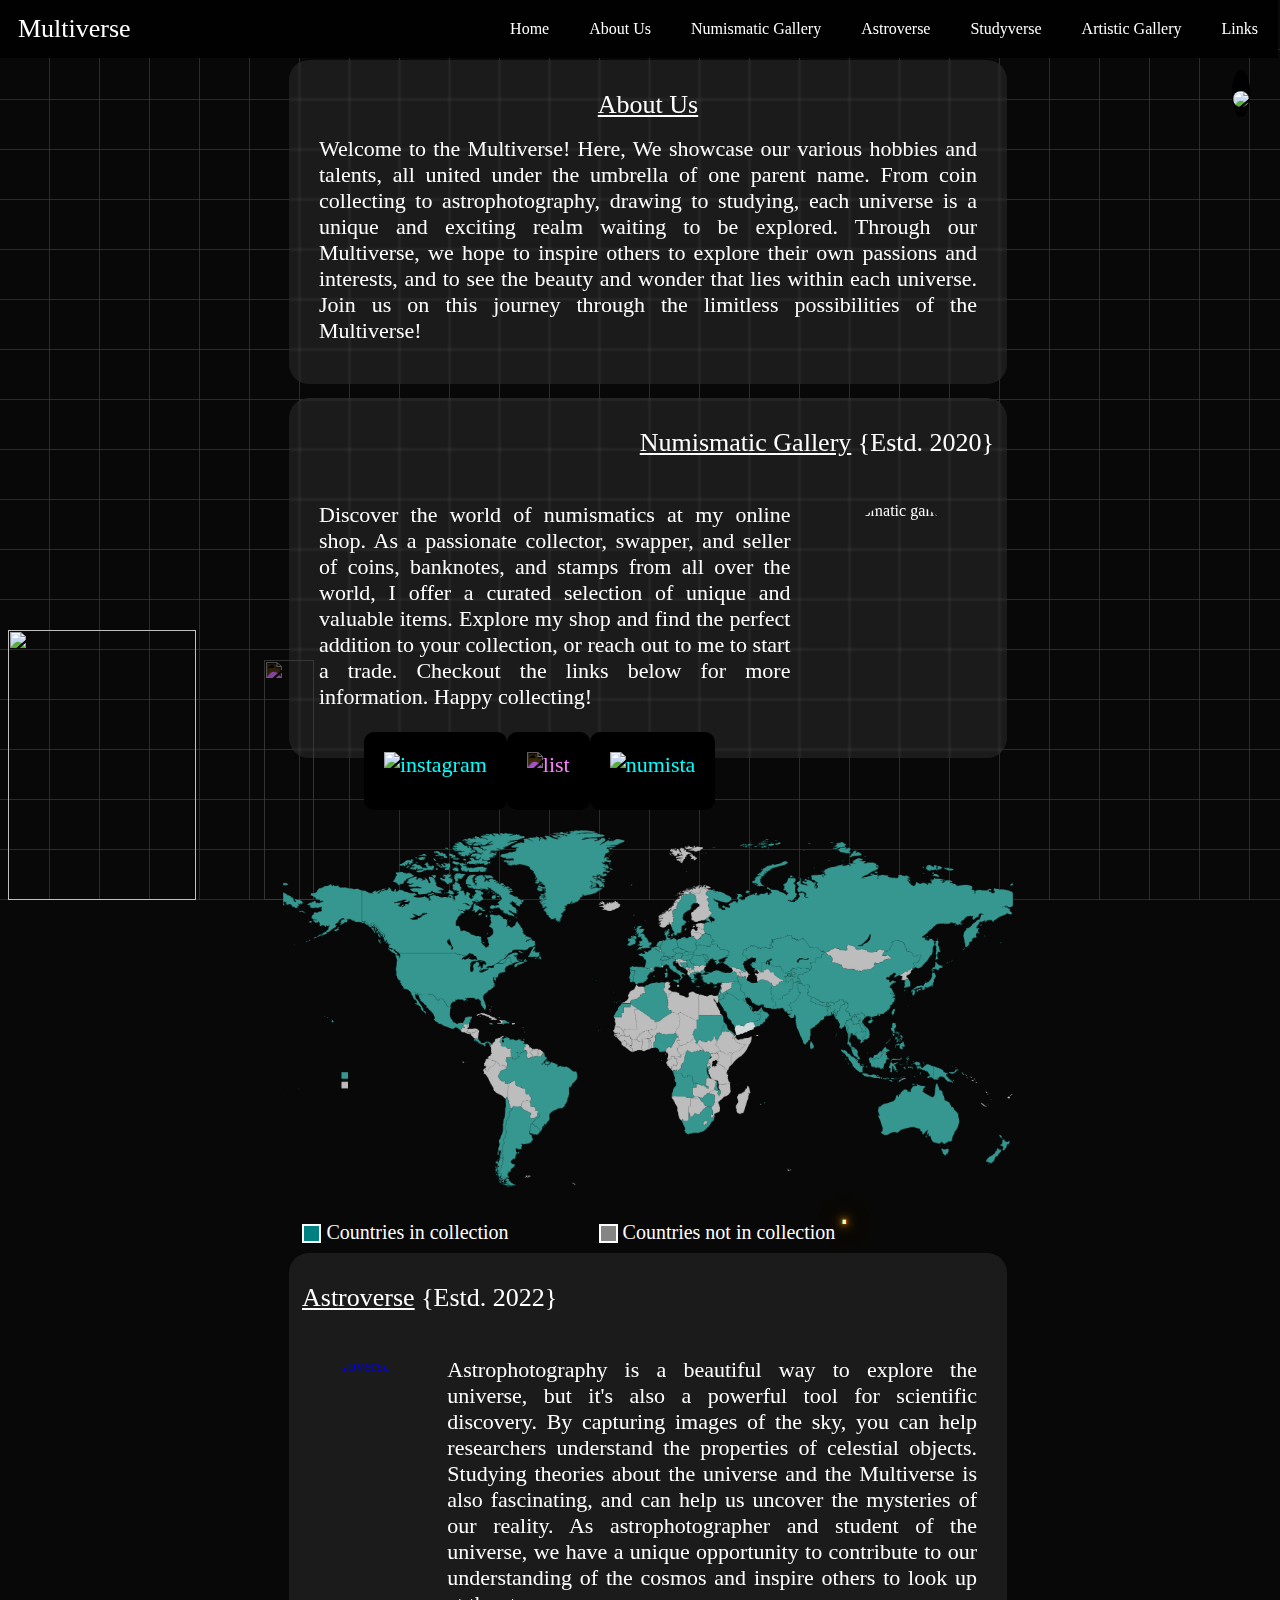
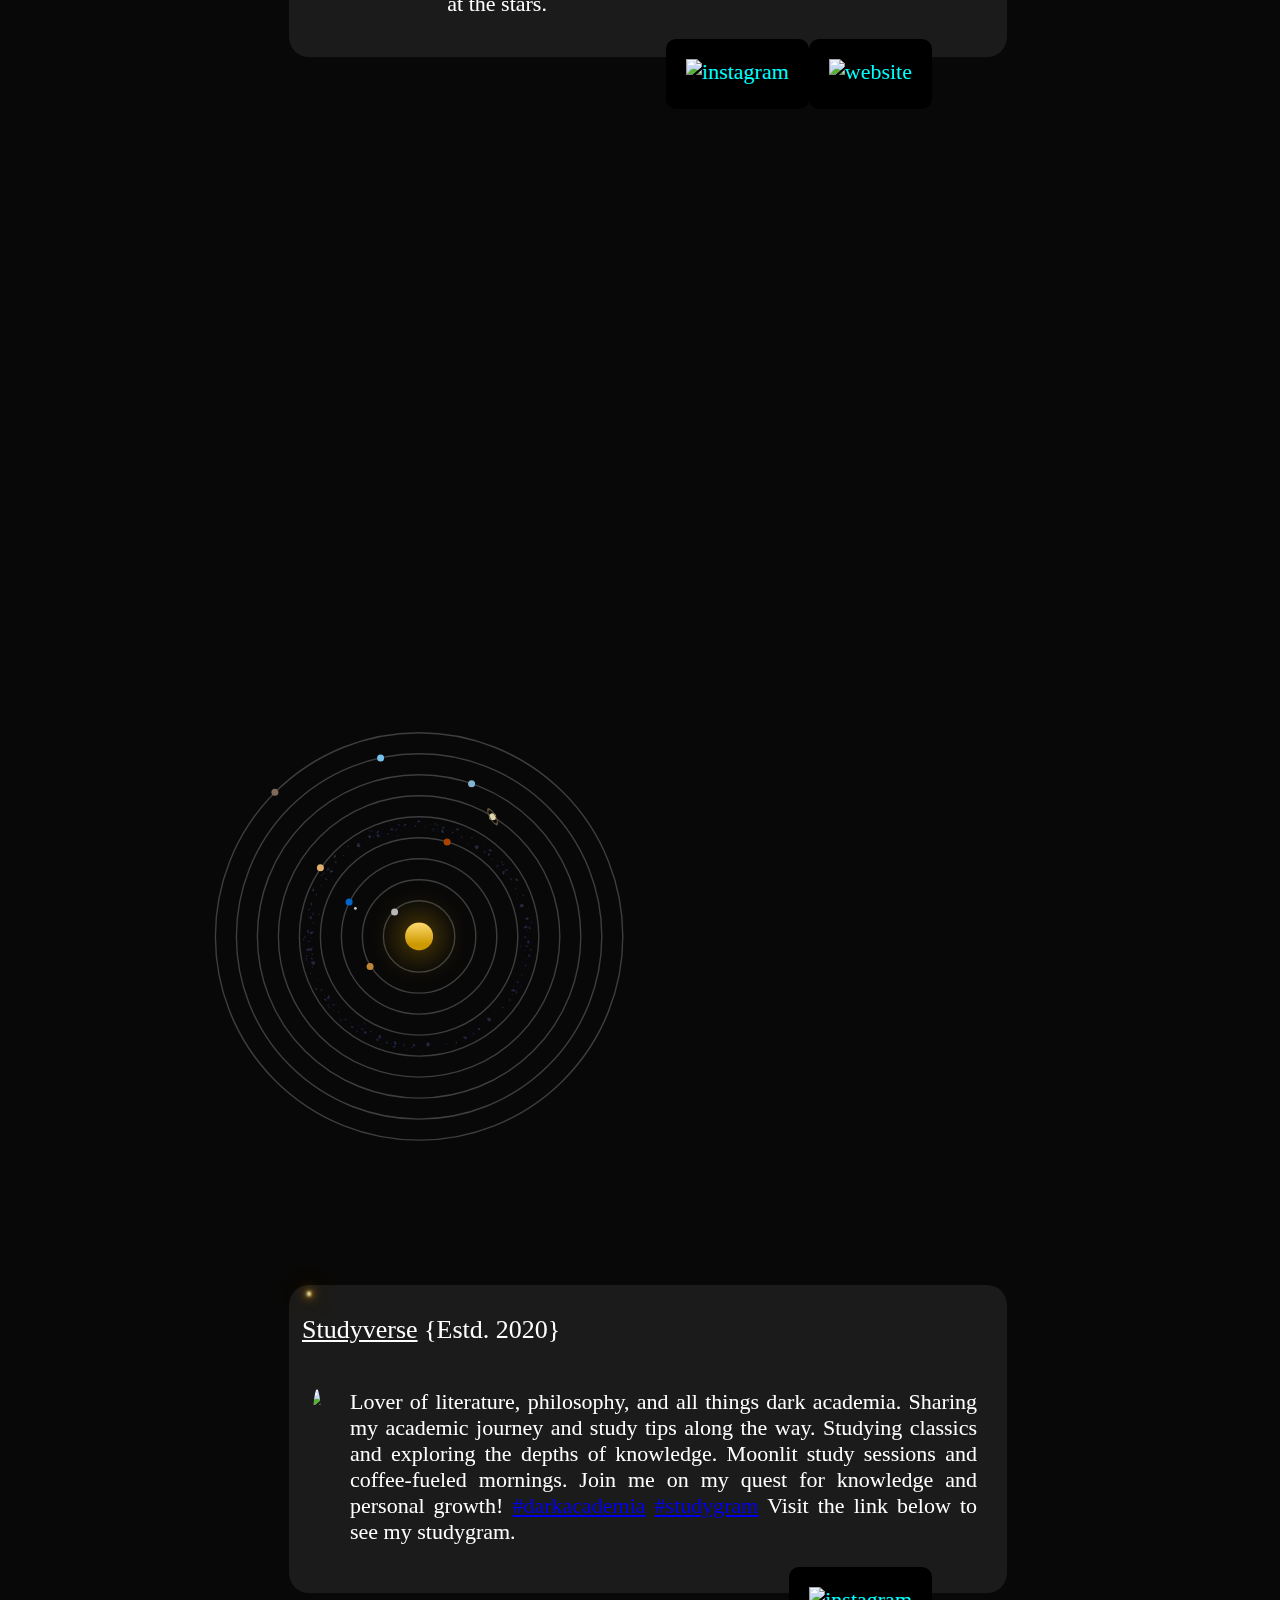
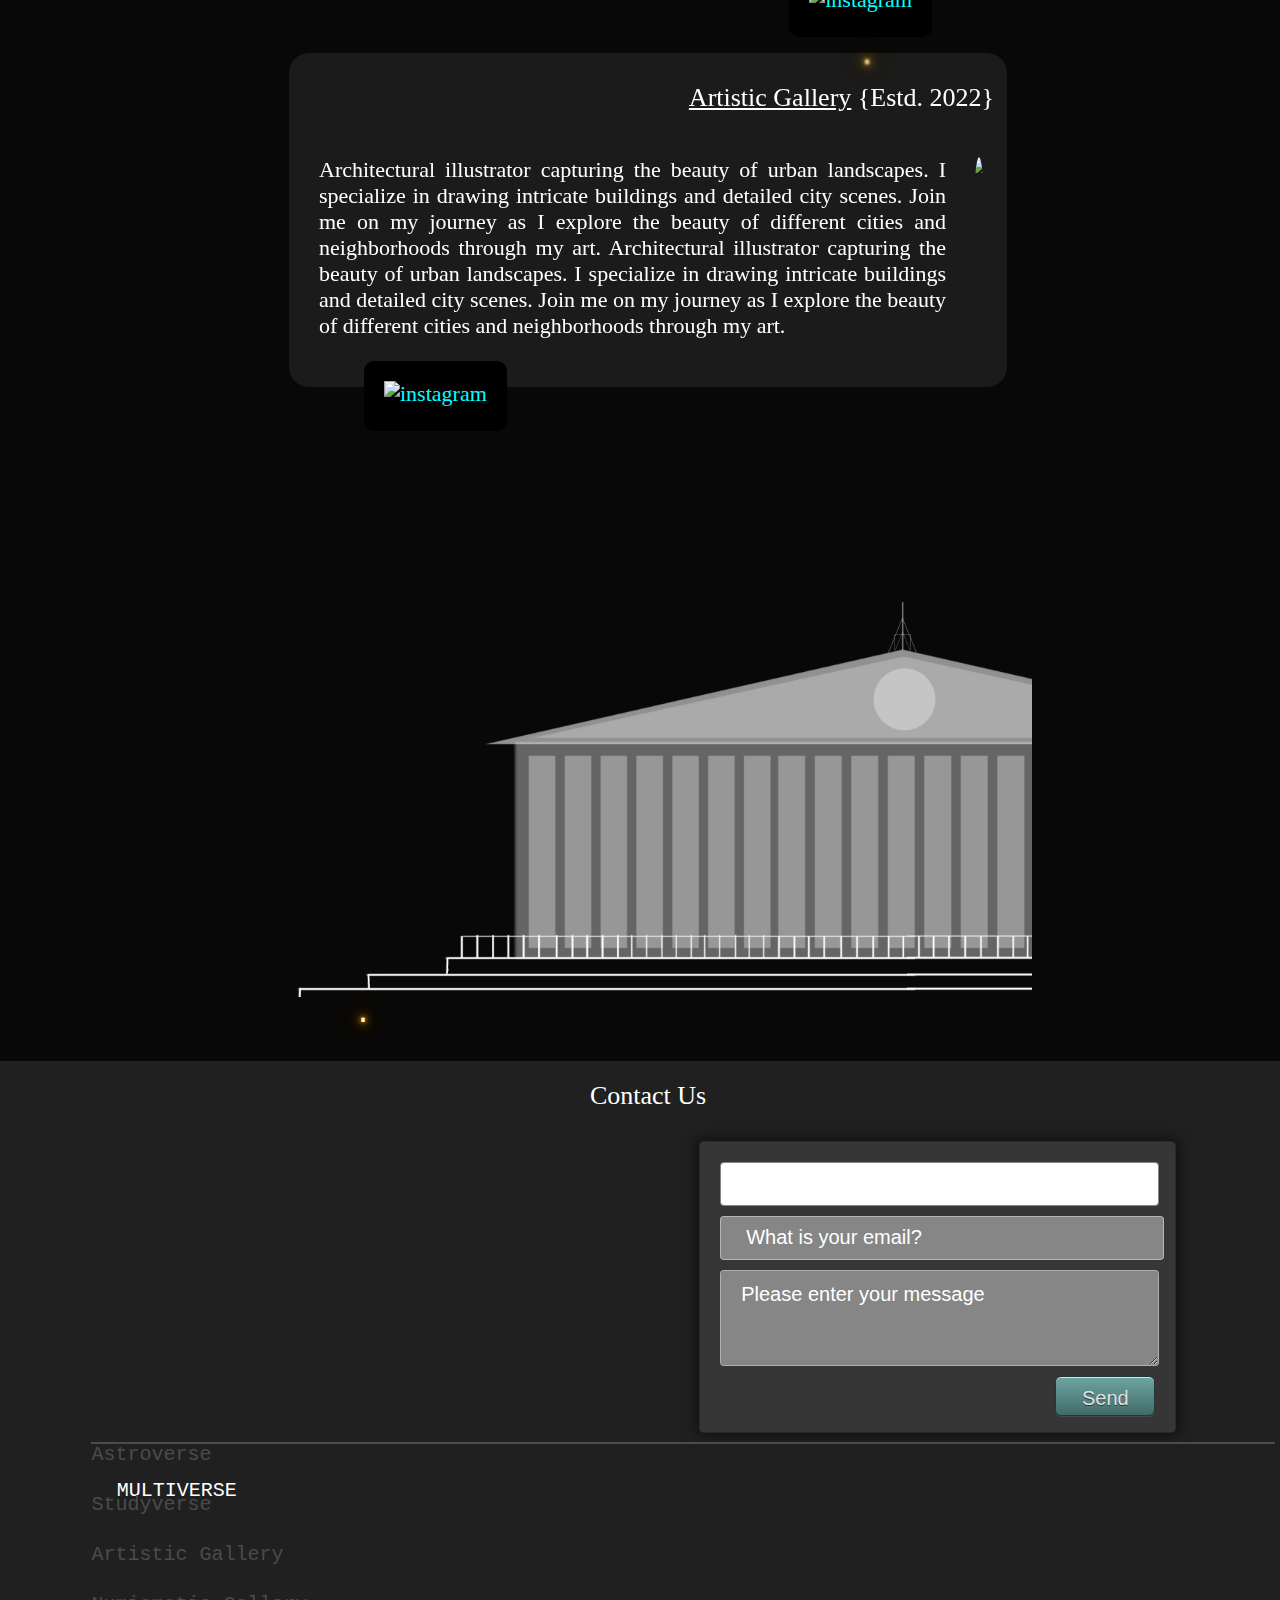
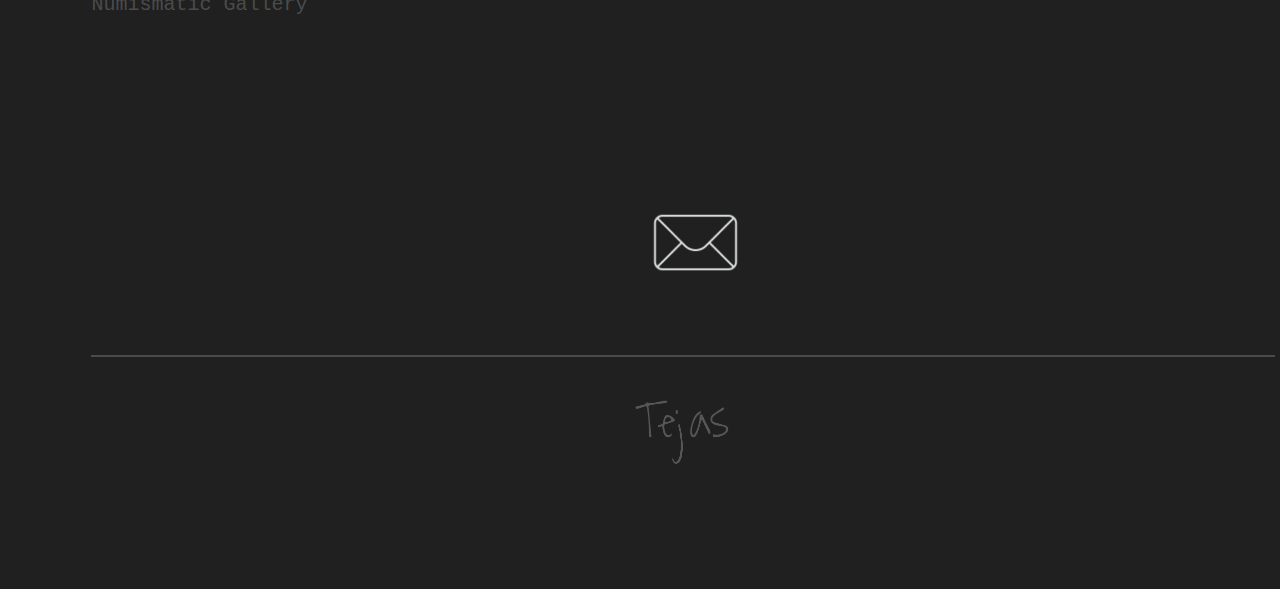
==== commit eadeb2e3: "Update index.html" ====
--- a/index.html
+++ b/index.html
@@ -5,14 +5,14 @@
     <title>The Multiverse</title>
     <link href="style.css" rel="stylesheet" type="text/css" />
 </head>
-    
+    <img src="Picsart_23-08-16_01-54-48-385.png" class="lpad">
     <button onclick="topFunction()" id="myBtn" title="Go to top">△</button>
-<body id="display">
+    <body id="display">
             <header class="header-area">
         <div class="navbar-area">
           <div class="container">
             <nav class="site-navbar">
-              <a href="https://multiverseweb.github.io/multiverse/" class="site-logo">Multiverse</a>
+              <a href="https://tejas-gupta-7.github.io/multiverse/" class="site-logo">Multiverse</a>
               <ul>
                 <li><a href="#home" id="first">Home</a></li>
                 <li><a href="#about">About Us</a></li>
@@ -140,10 +140,12 @@
                 <br/>
             </div>
 <br/>
+<img src="rocket2.png" id="rocket">
+<img src="flame.png" id="flame">
             <section class="clearfix" id="ss">
 
                 <ul class="solarsystem">
-                    <li onclick="https://tejas-gupta-7.github.io/Astroverse/" class="sun"><a href="https://tejas-gupta-7.github.io/Astroverse/"><span>Sun</span></a></li>
+                    <li onclick="" class="sun"><a href="https://tejas-gupta-7.github.io/Astroverse/"><span>Sun</span></a></li>
                     <li class="mercury"><a href="#mercury"><span>Mercury</span></a></li>
                     <li class="venus"><a href="#venus"><span>Venus</span></a></li>
                     <li class="earth"><a href="#earth"><span>Earth<span class="moon"> &amp; Moon</span></span></a></li>
@@ -258,18 +260,18 @@
             <input name="submit" class="btn" type="submit" value="Send" />
         </form>
              <br/><br/>
-    <p><a href="https://tejas-gupta-7.github.io/multiverse/" class="multiverse" style="color:rgb(255, 255, 255); margin-bottom:20px; margin-top:30px; margin-left:10%;">MULTIVERSE</a></p>
+    <p><a href="https://tejas-gupta-7.github.io/multiverse/" class="multiverse" >MULTIVERSE</a></p>
              <div class="link">
            
                  <hr width="90%" color="#4b4b4b">
                  <br/>
-             <p class="link"><a href="https://www.instagram.com/astroverse___/" class="colour" style="font-size:40px;">Astroverse</a></p>
-                 <br/>
-             <p class="link"><a href="https://www.instagram.com/studyverse___/" class="colour" style="font-size:40px;">Studyverse</a></p>
-                 <br/>
-             <p class="link"><a href="https://instagram.com/artistic._gallery_?igshid=YmMyMTA2M2Y=" class="colour" style="font-size:40px;">Artistic Gallery</a></p>
-                 <br/>
-             <p class="link"><a href="https://instagram.com/numismatic_gallery_?igshid=YmMyMTA2M2Y=" class="colour" style="font-size:40px;">Numismatic Gallery</a></p>
+             <p class="link"><a href="https://www.instagram.com/astroverse___/" class="colour">Astroverse</a></p>
+                 <br/>
+             <p class="link"><a href="https://www.instagram.com/studyverse___/" class="colour">Studyverse</a></p>
+                 <br/>
+             <p class="link"><a href="https://instagram.com/artistic._gallery_?igshid=YmMyMTA2M2Y=" class="colour">Artistic Gallery</a></p>
+                 <br/>
+             <p class="link"><a href="https://instagram.com/numismatic_gallery_?igshid=YmMyMTA2M2Y=" class="colour">Numismatic Gallery</a></p>
                  <br/>
                  <pre color="grey" style="text-align: center; padding-top: 2%; font-size:30px;"><a href="mailto: multiverse.letter@gmail.com"><img src="letter.webp" class="letter" height="115px" style="margin-top: 4%; margin-bottom:5px; margin-left: 2%; filter:invert(1);"></a></pre>
         <hr color="#4b4b4b" width="90%">
--- a/style.css
+++ b/style.css
@@ -3,6 +3,16 @@
     scroll-behavior: smooth;
     height: 100%;
     width: 100%;
+}
+
+#flame{
+    display: none;
+}
+#rocket{
+    display: none;
+}
+.lpad{
+    display: none;
 }
 
 .website {
@@ -1566,7 +1576,40 @@
     html {
         scroll-padding-top: 80px;
     }
-
+    #flame{
+        display: block;
+    }
+    #rocket{
+        display: block;
+    }
+    .lpad{
+        display: block;
+    }
+    #rocket{
+        transition-duration: 5s;
+        position: sticky;
+        opacity: 0.8;
+        filter: invert(1);
+        height: 240px;
+        width: 50px;
+        bottom:0vh;
+        margin-left:-25vw;
+    }
+    #flame{
+        transition-duration: 5s;
+        opacity: 0;
+        position: sticky;
+        filter:saturate(0);
+        height: 240px;
+        margin-left:-17vw;
+    }
+    .lpad{
+        position: fixed;
+        height: 270px;
+        width:188px;
+        bottom: 0vh;
+    }
+    
     .barricade {
         font-size: 30px;
     }
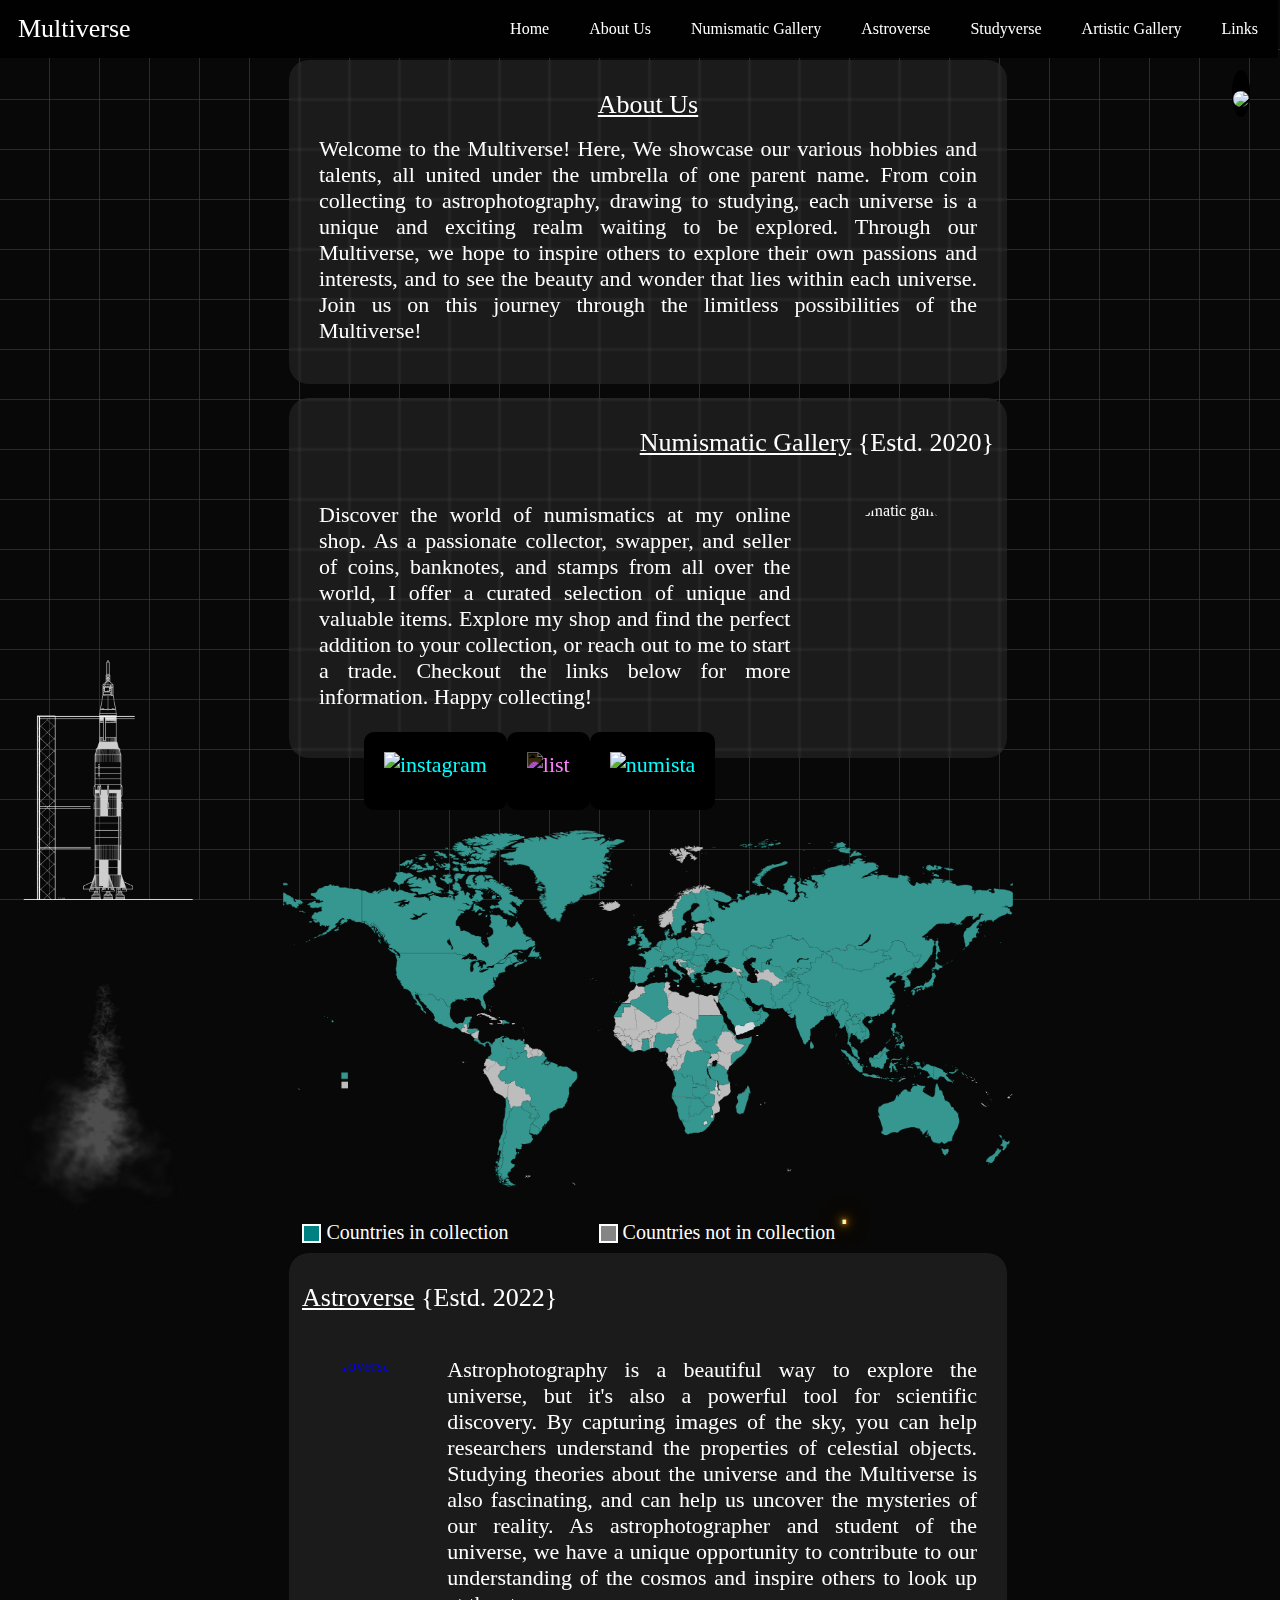
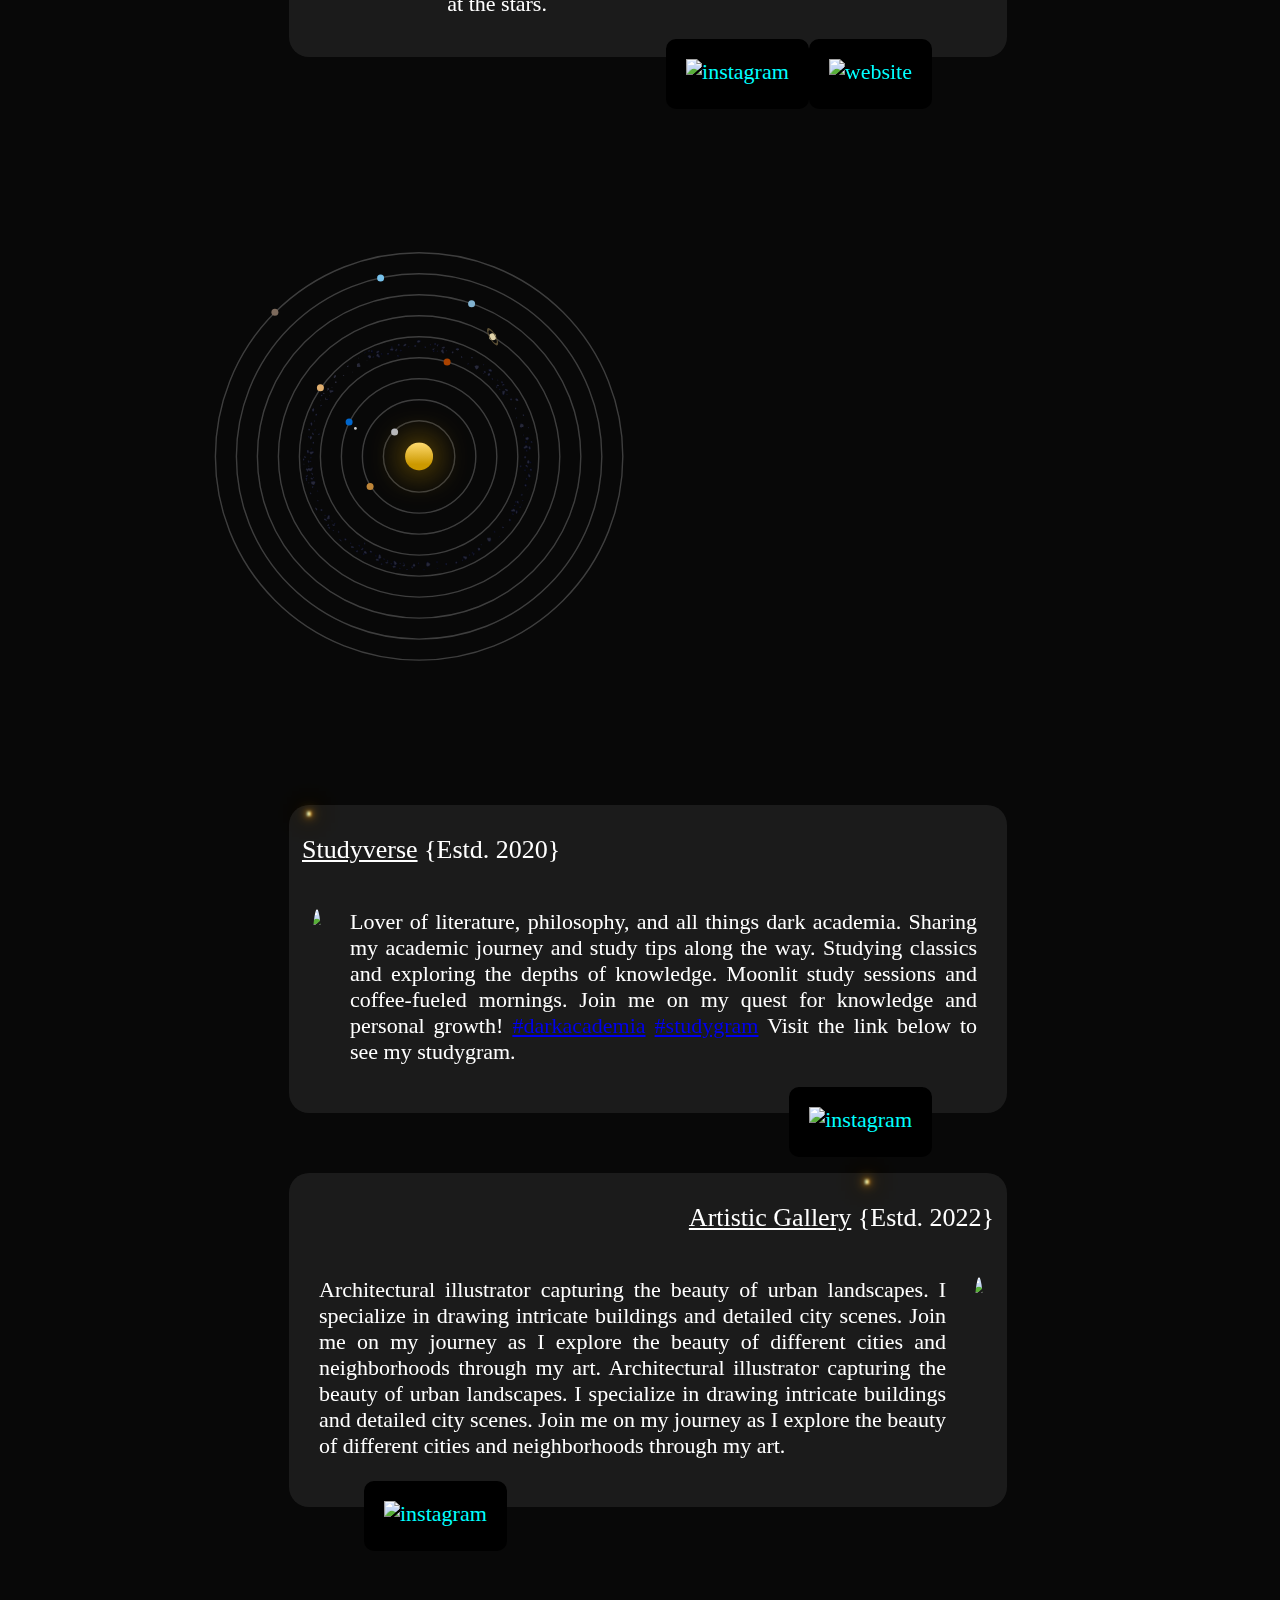
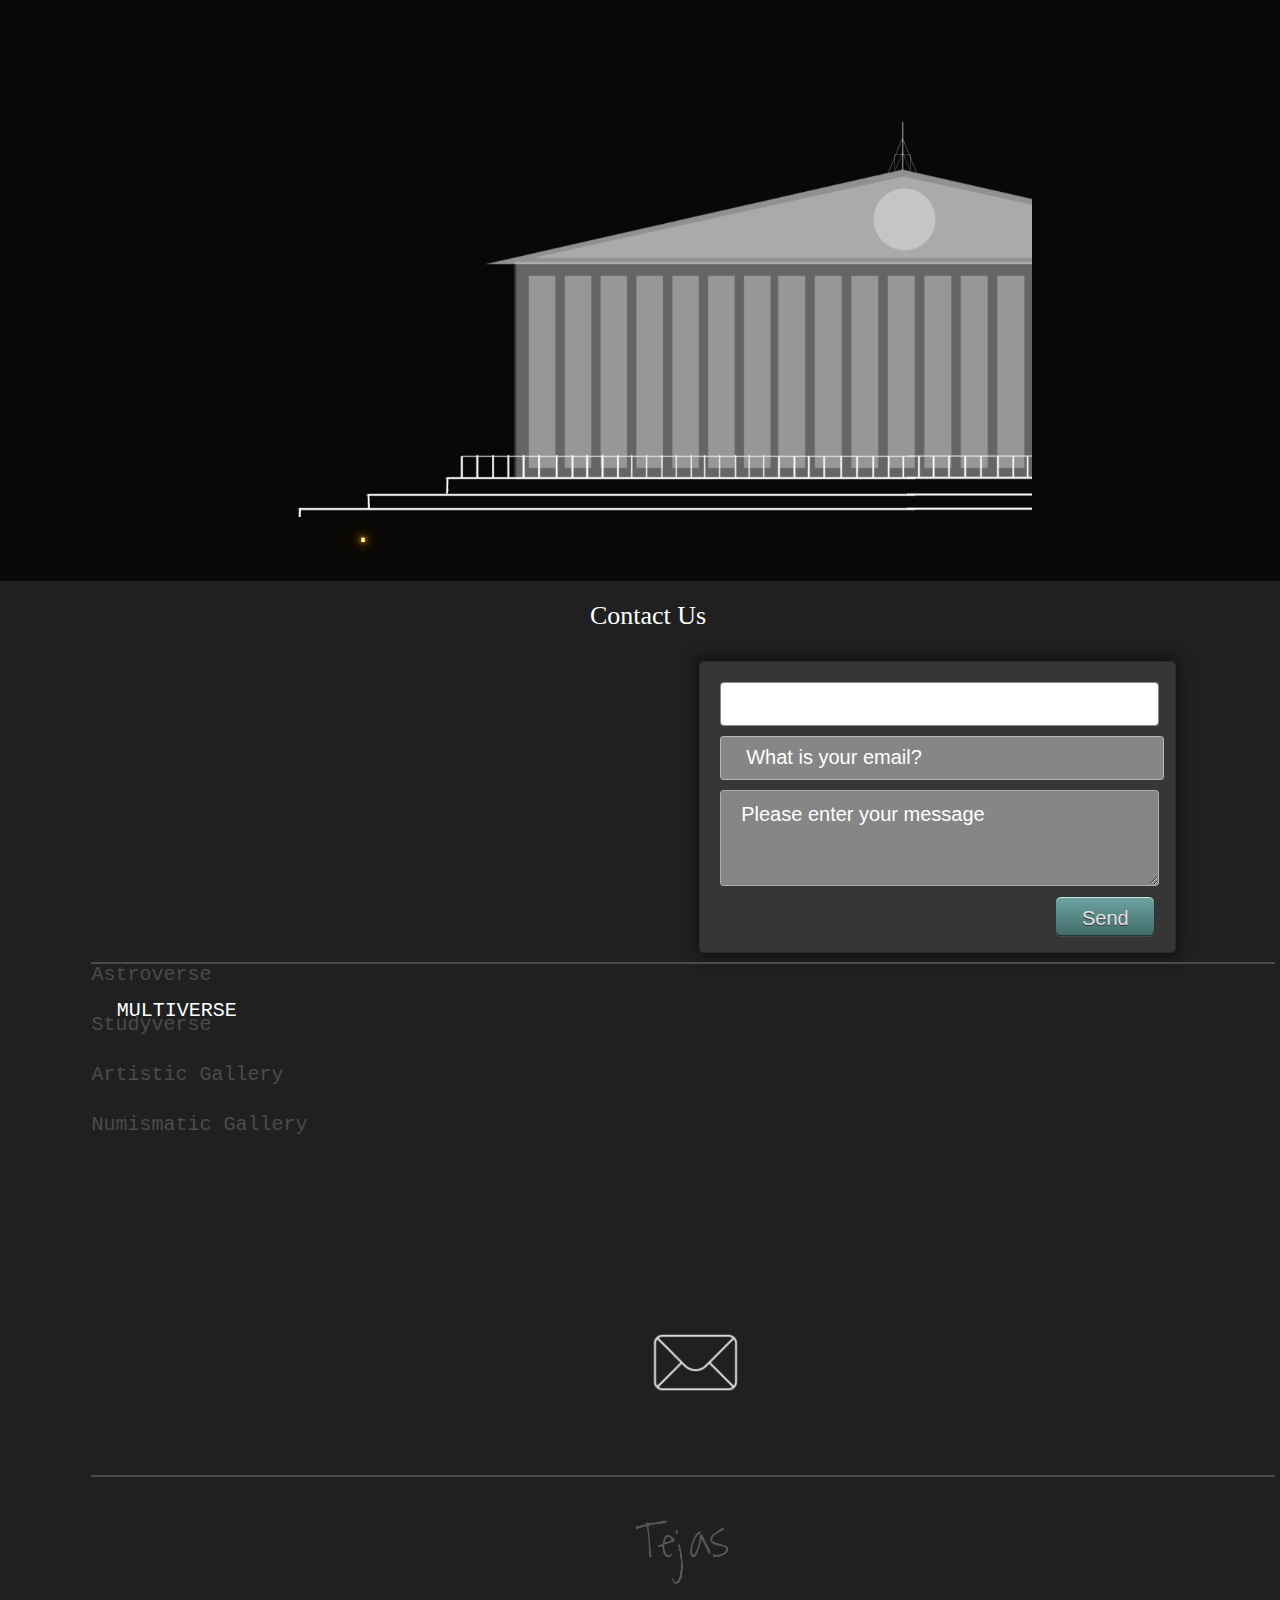
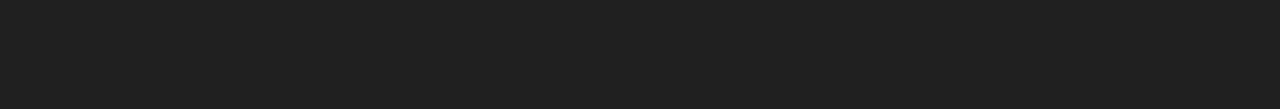
==== commit 1bda6c5b: "Update index.html" ====
--- a/index.html
+++ b/index.html
@@ -7,6 +7,8 @@
 </head>
     <img src="Picsart_23-08-16_01-54-48-385.png" class="lpad">
     <button onclick="topFunction()" id="myBtn" title="Go to top">△</button>
+    <img src="rocket2.png" id="rocket">
+<img src="flame.png" id="flame">
     <body id="display">
             <header class="header-area">
         <div class="navbar-area">
@@ -140,8 +142,7 @@
                 <br/>
             </div>
 <br/>
-<img src="rocket2.png" id="rocket">
-<img src="flame.png" id="flame">
+
             <section class="clearfix" id="ss">
 
                 <ul class="solarsystem">
--- a/style.css
+++ b/style.css
@@ -1585,23 +1585,26 @@
     .lpad{
         display: block;
     }
-    #rocket{
+   #rocket{
         transition-duration: 5s;
-        position: sticky;
+        position: fixed;
         opacity: 0.8;
         filter: invert(1);
         height: 240px;
         width: 50px;
         bottom:0vh;
-        margin-left:-25vw;
+        left:6.5vw;
+        z-index: 100;
     }
     #flame{
         transition-duration: 5s;
-        opacity: 0;
-        position: sticky;
+        opacity: 0.3;
+        position: fixed;
         filter:saturate(0);
         height: 240px;
-        margin-left:-17vw;
+        bottom:-35vh;
+        left:1vw;
+        width:170px;
     }
     .lpad{
         position: fixed;
